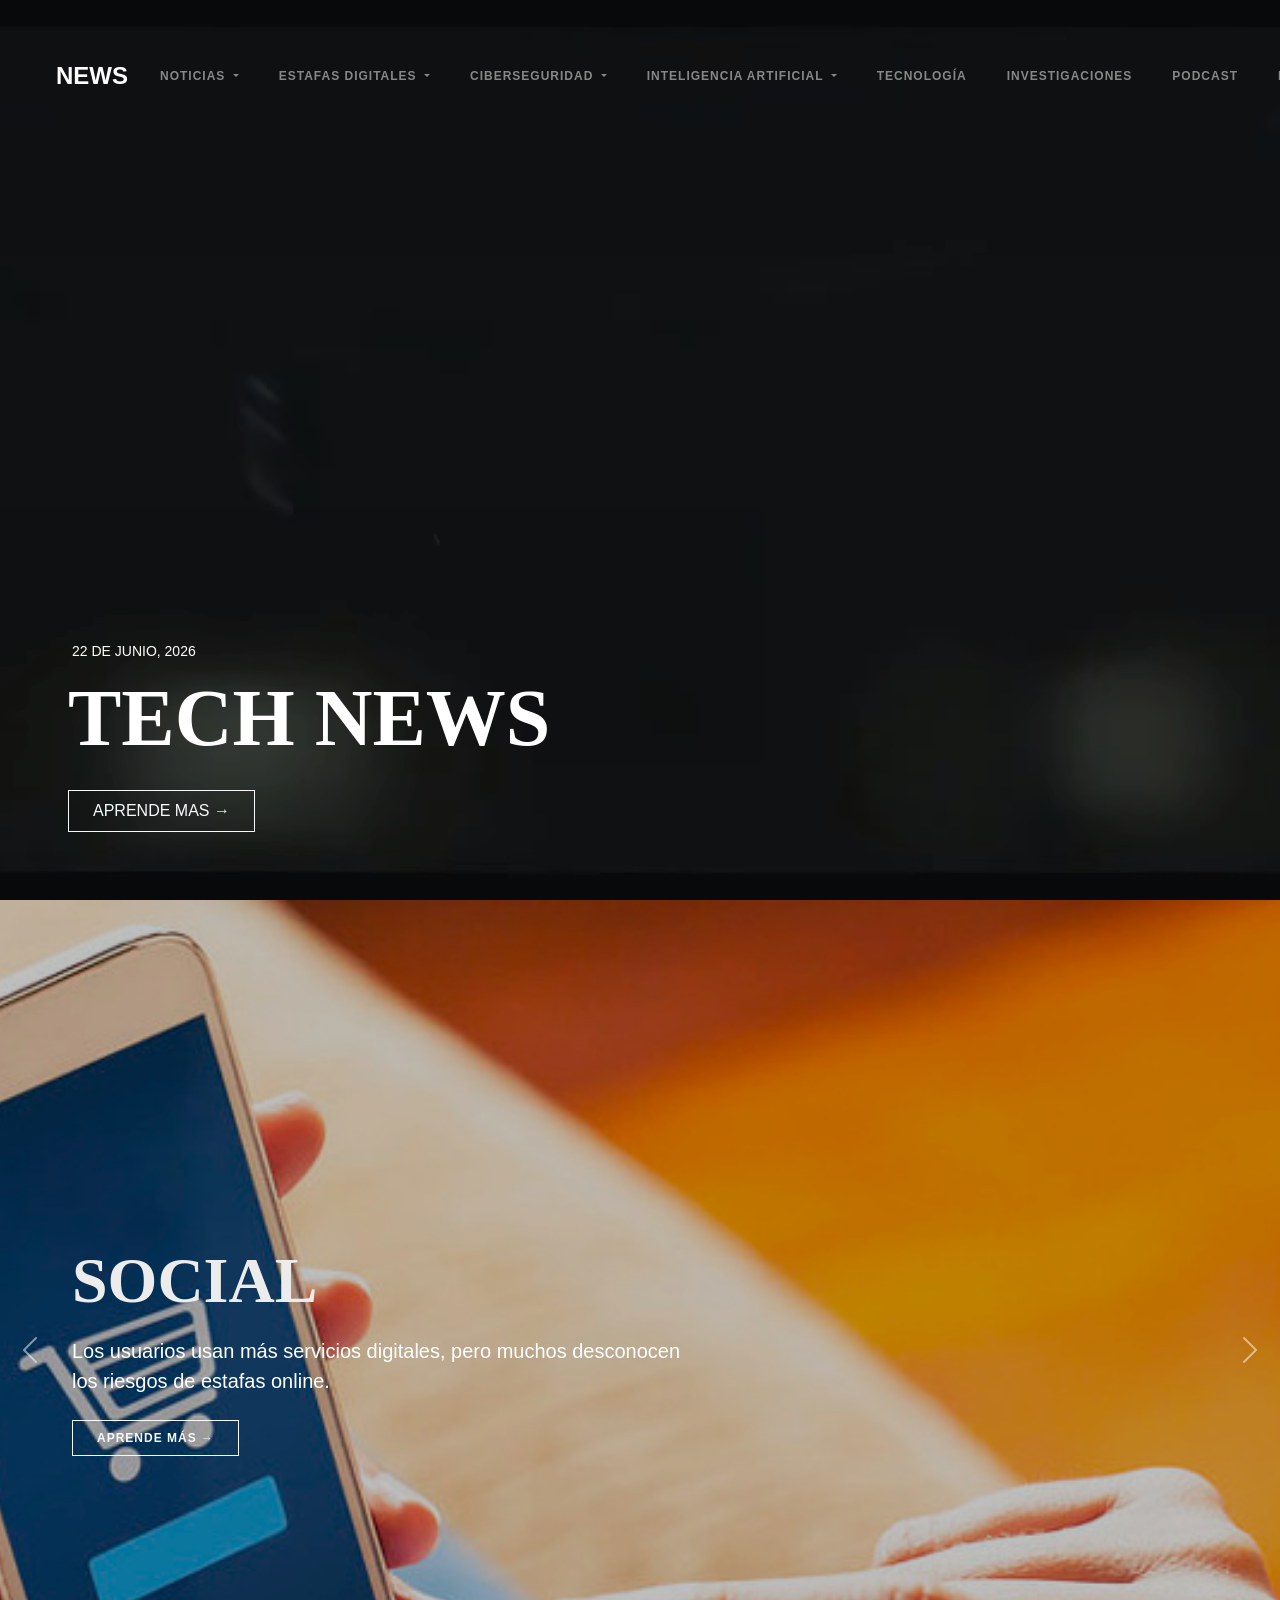
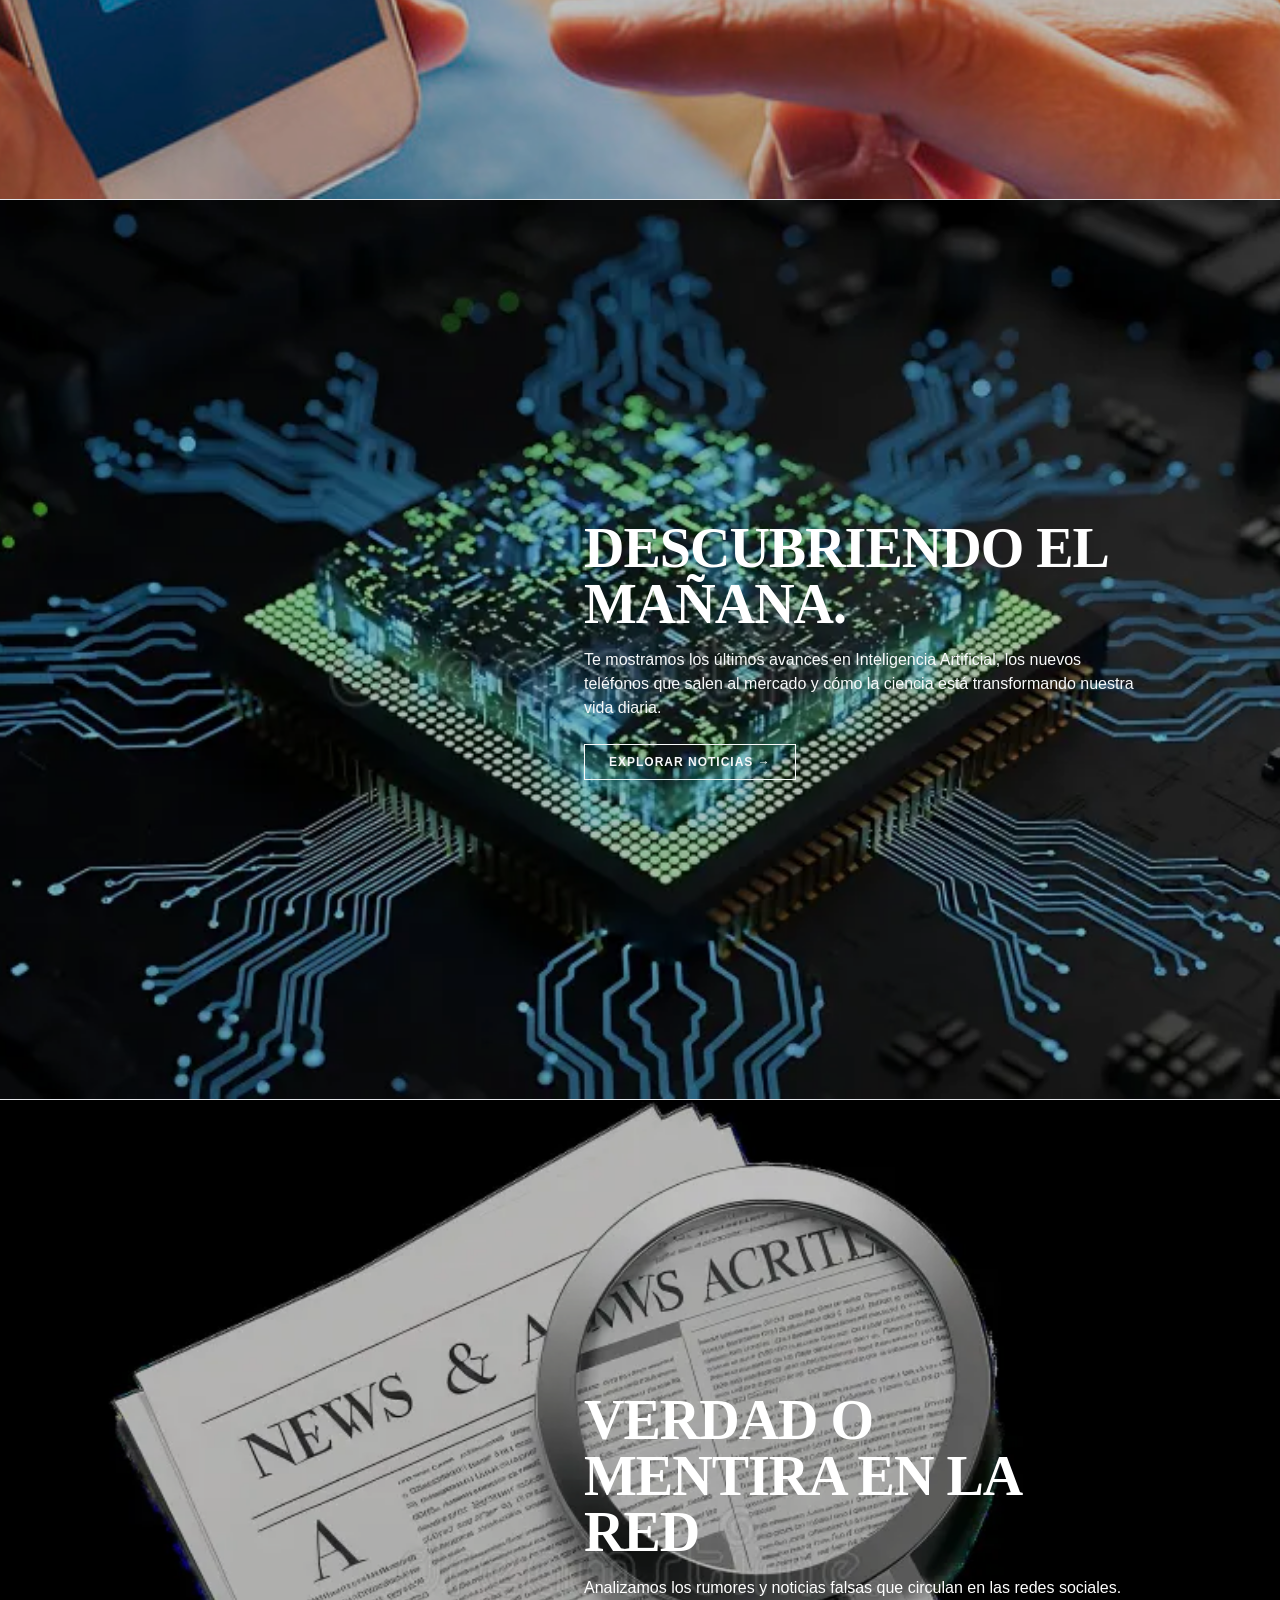
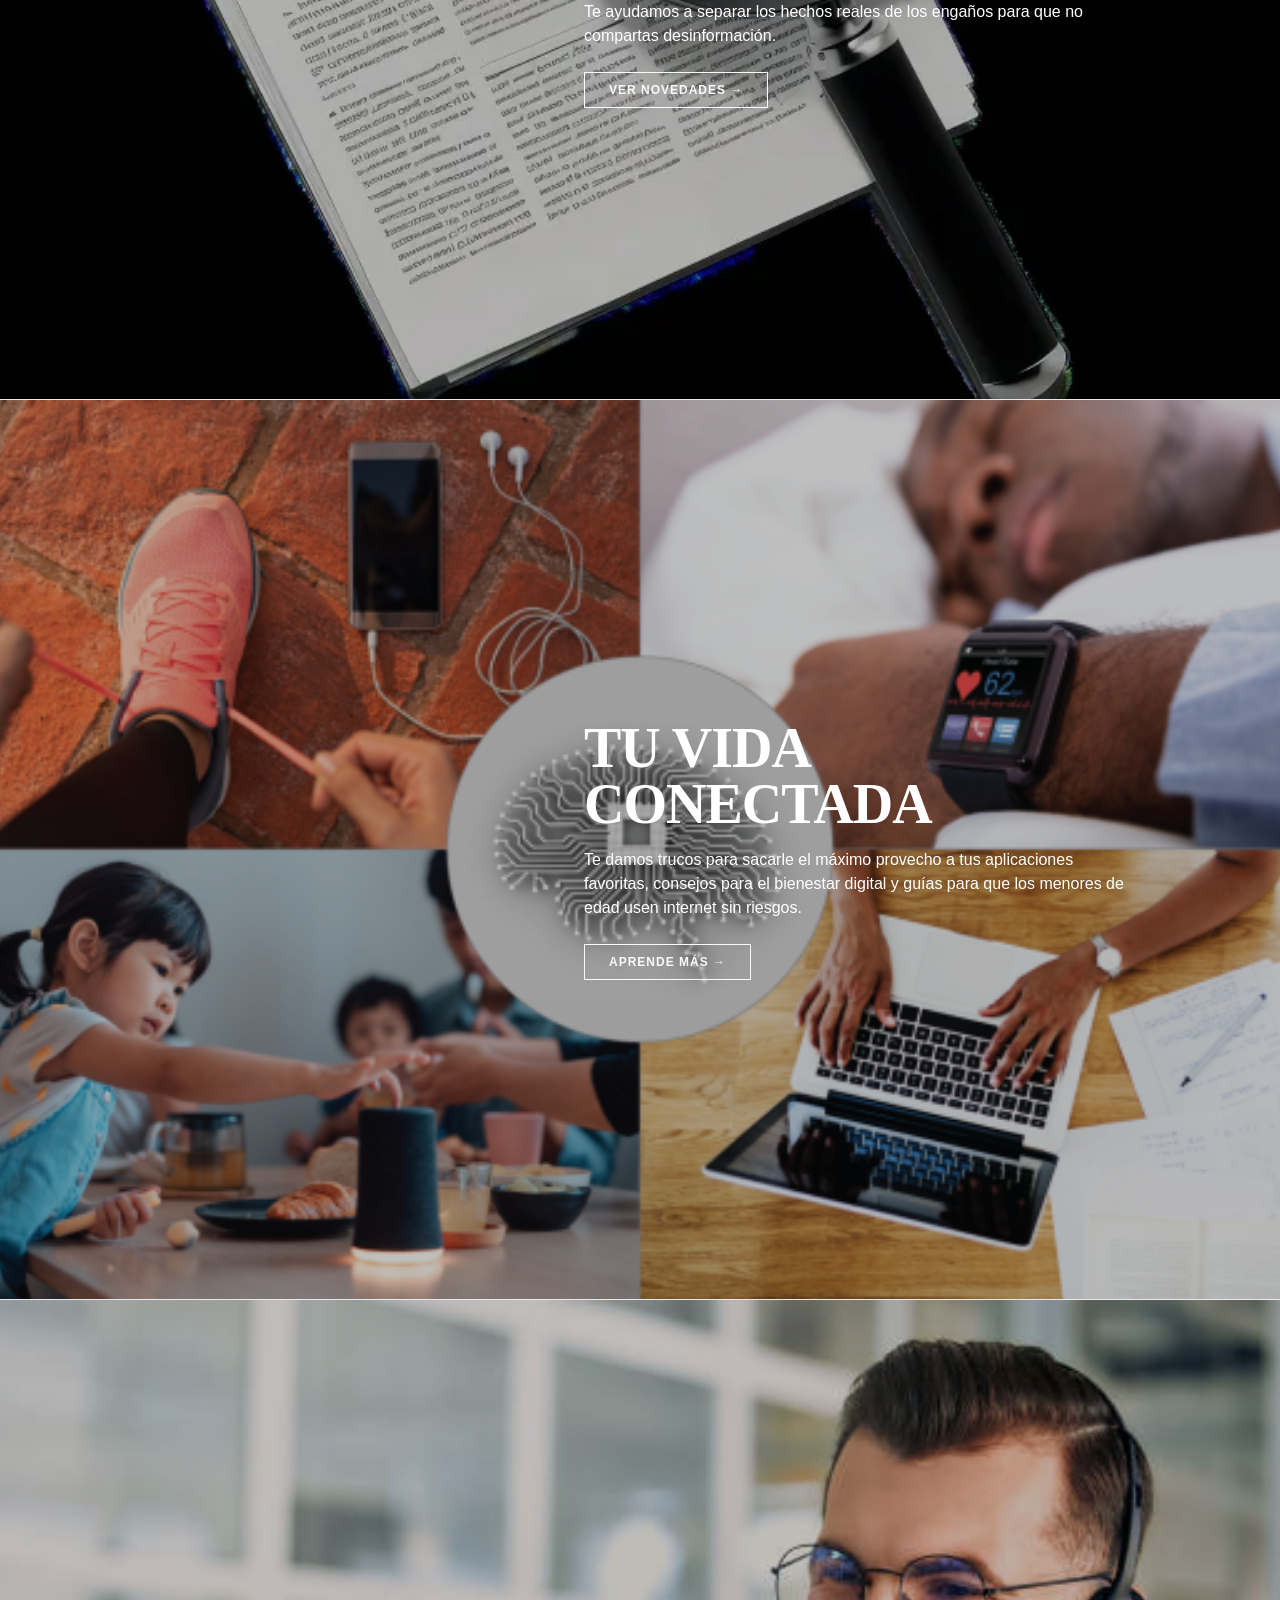
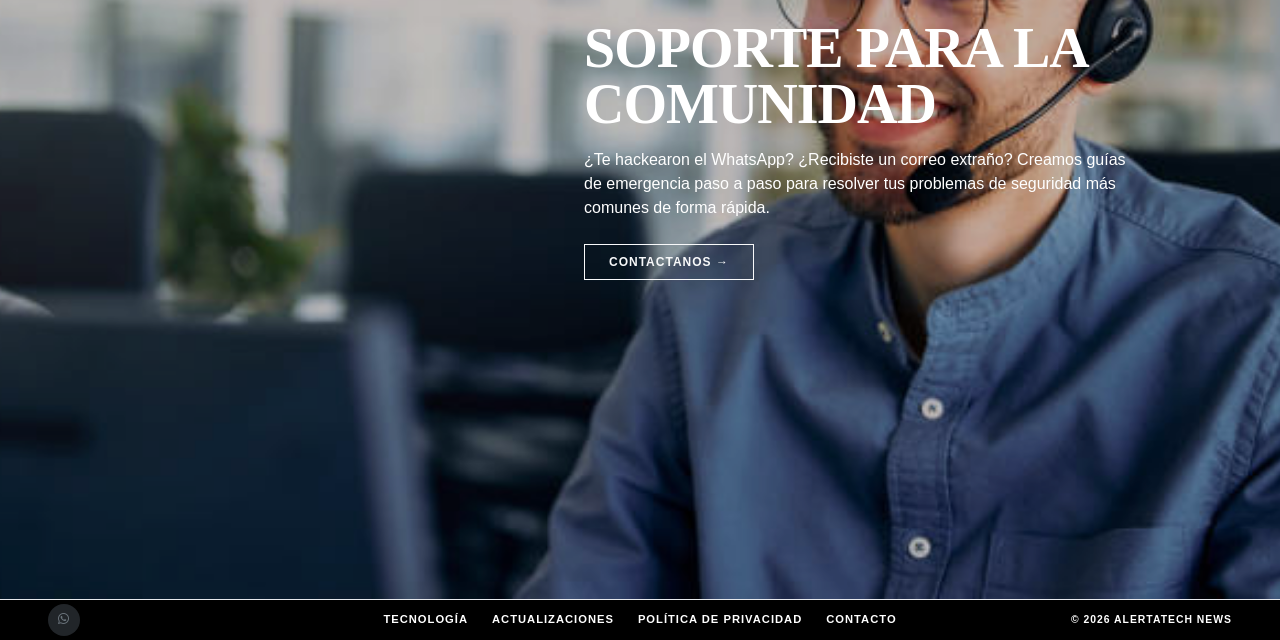
==== index.html @ ae8fe6b8 "detalles pequeños" ====
<!DOCTYPE html>
<html lang="es">
<head>
    <meta charset="UTF-8">
    <meta name="viewport" content="width=device-width, initial-scale=1.0">
    <title>AlertaTech News</title>
    <link href="https://cdn.jsdelivr.net/npm/bootstrap@5.3.3/dist/css/bootstrap.min.css" rel="stylesheet">
    <link rel="stylesheet" href="https://cdn.jsdelivr.net/npm/bootstrap-icons@1.10.5/font/bootstrap-icons.css">
    <link rel="stylesheet" href="css/styles.css">
    <link rel="stylesheet" href="css/components.css">
    <link rel="stylesheet" href="css/responsive.css">
</head>
<body class="m-0 p-0 overflow-x-hidden">
<header class="vh-100 position-relative overflow-hidden">
      <video autoplay muted loop playsinline aria-hidden="true"
                class="position-absolute top-0 start-0 w-100 h-100" 
                style="object-fit: cover;">
            <source src="video/vi.webm" type="video/mp4">
          </video>
          <div
            class="position-absolute top-0 start-0 w-100 h-100 bg-dark bg-opacity-25"
            style="z-index: 1;">
          </div>

  <!-- Barra de navegación fija (siempre visible) -->
<nav class="navbar navbar-expand-lg navbar-dark bg-transparent position-absolute top-0 start-0 w-100" style="z-index: 3;">
  <div class="container-fluid px-4 px-lg-5 py-3">

    <!-- marca original a la izquierda -->
    <a class="navbar-brand fw-bold fs-4 text-uppercase text-white" href="index.html">news</a>

    <!-- Botón de celular responsivo -->
    <button class="navbar-toggler border-0" type="button" data-bs-toggle="collapse" 
            data-bs-target="#menuPrincipal" aria-controls="menuPrincipal" 
            aria-expanded="false" aria-label="Abrir menú">
      <span class="navbar-toggler-icon"></span>
    </button>

    <!-- Contenedor de enlaces:minimalista pero con carpetas -->
    <div class="collapse navbar-collapse" id="menuPrincipal">
      <ul class="navbar-nav ms-auto text-uppercase align-items-lg-center gap-2" style="font-size: 0.75rem; letter-spacing: 1px;">
        
        

        <li class="nav-item dropdown">
                    <a class="nav-link dropdown-toggle fw-semibold px-2 text-white-50" href="#" id="dropEstafas" role="button" data-bs-toggle="dropdown" aria-expanded="false">
                        noticias
                    </a>
                    <ul class="dropdown-menu dropdown-menu-dark rounded-3 shadow border-0 mt-2" aria-labelledby="dropEstafas" style="font-size: 0.85rem;">
            <li><a class="dropdown-item py-2 d-flex align-items-center" href="estafas.html"><i class="bi bi-grid-fill text-muted me-2"></i> Todas</a></li>
            <li><hr class="dropdown-divider border-secondary"></li>
            <li><a class="dropdown-item py-2 d-flex align-items-center" href="noticias.html#malware"><i class="bi bi-envelope-open-fill text-danger me-2"></i> malware</a></li>
            <li><a class="dropdown-item py-2 d-flex align-items-center" href="noticias.html#ransomware"><i class="bi bi-chat-left-text-fill text-info me-2"></i> ransomware</a></li>
            <li><a class="dropdown-item py-2 d-flex align-items-center" href="noticias.html#seguridad-redes"><i class="bi bi-telephone-inbound-fill text-success me-2"></i> seguridad en redes</a></li>
          </ul>
        </li>
        <!-- Dropdown 1: Estafas Digitales con Iconos  -->
        <li class="nav-item dropdown">
          <a class="nav-link dropdown-toggle fw-semibold px-2 text-white-50" href="#" id="dropEstafas" role="button" data-bs-toggle="dropdown" aria-expanded="false">
            Estafas Digitales
          </a>
          <ul class="dropdown-menu dropdown-menu-dark rounded-3 shadow border-0 mt-2" aria-labelledby="dropEstafas" style="font-size: 0.85rem;">
            <li><a class="dropdown-item py-2 d-flex align-items-center" href="estafas.html"><i class="bi bi-grid-fill text-muted me-2"></i> Todas</a></li>
            <li><hr class="dropdown-divider border-secondary"></li>
            <li><a class="dropdown-item py-2 d-flex align-items-center" href="estafas.html#phishing"><i class="bi bi-envelope-open-fill text-danger me-2"></i> Phishing</a></li>
            <li><a class="dropdown-item py-2 d-flex align-items-center" href="estafas.html#smishing"><i class="bi bi-chat-left-text-fill text-info me-2"></i> Smishing</a></li>
            <li><a class="dropdown-item py-2 d-flex align-items-center" href="estafas.html#vishing"><i class="bi bi-telephone-inbound-fill text-success me-2"></i> Vishing</a></li>
            <li><a class="dropdown-item py-2 d-flex align-items-center" href="estafas.html#robo-identidad"><i class="bi bi-person-bounding-box text-warning me-2"></i> Robo de identidad</a></li>
          </ul>
        </li>

        <!-- Dropdown 2: Ciberseguridad con Iconos  -->
        <li class="nav-item dropdown">
          <a class="nav-link dropdown-toggle fw-semibold px-2 text-white-50" href="#" id="dropCiber" role="button" data-bs-toggle="dropdown" aria-expanded="false">
            Ciberseguridad
          </a>
          <ul class="dropdown-menu dropdown-menu-dark rounded-3 shadow border-0 mt-2" aria-labelledby="dropCiber" style="font-size: 0.85rem;">
            <li><a class="dropdown-item py-2 d-flex align-items-center" href="ciberseguridad.html"><i class="bi bi-shield-lock-fill text-muted me-2"></i> Todas</a></li>
            <li><hr class="dropdown-divider border-secondary"></li>
            <li><a class="dropdown-item py-2 d-flex align-items-center" href="ciberseguridad.html#firewalls"><i class="bi bi-shield-shaded text-danger me-2"></i> Firewalls</a></li>
            <li><a class="dropdown-item py-2 d-flex align-items-center" href="ciberseguridad.html#encriptacion"><i class="bi bi-key-fill text-warning me-2"></i> Encriptación</a></li>
          </ul>
        </li>

        <!-- Dropdown 3: Inteligencia Artificial con Iconos -->
        <li class="nav-item dropdown">
          <a class="nav-link dropdown-toggle fw-semibold px-2 text-white-50" href="#" id="dropIA" role="button" data-bs-toggle="dropdown" aria-expanded="false">
            Inteligencia Artificial
          </a>
          <ul class="dropdown-menu dropdown-menu-dark rounded-3 shadow border-0 mt-2" aria-labelledby="dropIA" style="font-size: 0.85rem;">
            <li><a class="dropdown-item py-2 d-flex align-items-center" href="ia.html"><i class="bi bi-cpu-fill text-muted me-2"></i> Todas</a></li>
            <li><hr class="dropdown-divider border-secondary"></li>
            <li><a class="dropdown-item py-2 d-flex align-items-center" href="ia.html#machine-learning"><i class="bi bi-robot text-info me-2"></i> Machine Learning</a></li>
            <li><a class="dropdown-item py-2 d-flex align-items-center" href="ia.html#deepfakes"><i class="bi bi-mic-fill text-danger me-2"></i> Deepfakes</a></li>
          </ul>
        </li>

        <li class="nav-item">
          <a class="nav-link fw-semibold px-2 text-white-50" href="tecnologia.html">Tecnología</a>
        </li>
        <li class="nav-item">
          <a class="nav-link fw-semibold px-2 text-white-50" href="investigaciones.html">Investigaciones</a>
        </li>
        <li class="nav-item">
          <a class="nav-link fw-semibold px-2 text-white-50" href="podcast.html">Podcast</a>
        </li>
        <li class="nav-item">
          <a class="nav-link fw-semibold px-2 text-white-50" href="entrevistas.html">Entrevistas</a>
        </li>
        <li class="nav-item me-lg-3">
          <a class="nav-link fw-semibold px-2 text-white-50" href="contacto.html">Contacto</a>
        </li>
      </ul>

      <!--  Formulario de búsqueda  -->
      <form class="d-flex mt-3 mt-lg-0" role="search">
        <label for="searchInput" class="visually-hidden">Buscar</label>
        <input id="searchInput" class="form-control form-control-sm me-2 bg-transparent text-white border-secondary" type="search" placeholder="Buscar" aria-label="Buscar" style="font-size: 0.75rem;">
        <button class="btn btn-sm btn-outline-light text-uppercase" type="submit" style="font-size: 0.7rem; letter-spacing: 1px;">Buscar</button>
      </form>
    </div>

  </div>
</nav>


    

    <div
      class="position-relative d-flex flex-column justify-content-end align-items-start h-100 text-white px-4 px-lg-5 pb-5"
      style="z-index: 2;"
    >
      <!-- Fecha pequeña en mayúsculas -->
      <p class="text-uppercase small fw-light mb-2 ms-1 letter-spacing">
        22 De Junio, 2026
      </p>

      <!-- Título principal gigante -->
      <h1 class="display-1 fw-bold text-uppercase mb-4">
        TECH NEWS
      </h1>

      <!-- Botón rectangular transparente con borde blanco -->
      <a href="#" class="btn btn-outline-light rounded-0 px-4 py-2 text-uppercase">
        aprende mas &rarr;
      </a>
    </div>
</header>

<!-- CONTENIDO PRINCIPAL -->
    <main class="w-100 m-0 p-0 text-white">
      <!-- SECCIÓN DEL CARRUSEL DE DIAGNÓSTICO -->
<section class="container-fluid w-100 vw-100 m-0 p-0 position-relative" style="height: 100vh;">

  <!-- CARRUSEL DE IMÁGENES DE FONDO (Cambia automáticamente) -->
  <div id="carruselEntorno" class="carousel slide carousel-fade position-absolute top-0 start-0 w-100 h-100" data-bs-ride="carousel" style="z-index: 0;">
    <div class="carousel-inner h-100">
      
      <!-- Diapositiva 1: SOCIAL (Activa por defecto) -->
      <div class="carousel-item active h-100">
        <img src="img/social.jpg" class="d-block w-100 h-100" alt="Entorno Social" style="object-fit: cover;">
        
        <!-- Capa oscura transparente para leer bien el texto -->
        <div class="position-absolute top-0 start-0 w-100 h-100 bg-black opacity-25"></div>
        
        <!-- Texto flotante de SOCIAL -->
        <div class="position-absolute top-0 start-0 w-100 h-100 d-flex flex-column justify-content-center align-items-start p-5 pb-5">
          <div class="ps-4" style="max-width: 650px;">
            <h2 class="fw-bold text-uppercase display-3 mb-3 " style="color: #ececec;">Social</h2>
            <p class="fs-5 fw-light lh-base mb-4 text-white">
              Los usuarios usan más servicios digitales, pero muchos desconocen los riesgos de estafas online.
            </p>
            <a href="estafas.html" class="btn btn-outline-light text-uppercase fw-semibold rounded-0 px-4 py-2" style="font-size: 0.75rem; letter-spacing: 1px;">
              Aprende más →
            </a>
          </div>
        </div>
      </div>
      
      <!-- Diapositiva 2: POLÍTICO -->
      <div class="carousel-item h-100">
        <img src="img/politico.webp" class="d-block w-100 h-100" alt="Entorno Político" style="object-fit: cover;">
        <div class="position-absolute top-0 start-0 w-100 h-100 bg-black opacity-25"></div>
        
        <div class="position-absolute top-0 start-0 w-100 h-100 d-flex flex-column justify-content-center align-items-start p-5 pb-5">
          <div class="ps-4" style="max-width: 650px;">
            <h2 class="fw-bold text-uppercase display-3 mb-3 " style="color: #C2410C;">Político</h2>
            <p class="fs-5 fw-light lh-base mb-4 text-white">
              La transformación digital requiere normas, campañas y medidas contra delitos informáticos.
            </p>
            <a href="geopolitica.html" class="btn btn-outline-light text-uppercase fw-semibold rounded-0 px-4 py-2" style="font-size: 0.75rem; letter-spacing: 1px;">
              Aprende más →
            </a>
          </div>
        </div>
      </div>
      
      <!-- Diapositiva 3: ECONÓMICO -->
      <div class="carousel-item h-100">
        <img src="img/economico.jpg" class="d-block w-100 h-100" alt="Entorno Económico" style="object-fit: cover;">
        <div class="position-absolute top-0 start-0 w-100 h-100 bg-black opacity-25"></div>
        
        <div class="position-absolute top-0 start-0 w-100 h-100 d-flex flex-column justify-content-center align-items-start p-5 pb-5">
          <div class="ps-4" style="max-width: 650px;">
            <h2 class="fw-bold text-uppercase display-3 mb-3" style="color: #064bec;">Económico</h2>
            <p class="fs-5 fw-light lh-base mb-4">
              Las estafas digitales generan pérdidas económicas en personas, empresas y entidades financieras.
            </p>
            <a href="investigaciones.html" class="btn btn-outline-light text-uppercase fw-semibold rounded-0 px-4 py-2" style="font-size: 0.75rem; letter-spacing: 1px;">
              Aprende más →
            </a>
          </div>
        </div>
      </div>

      <!-- Diapositiva 4: TECNOLÓGICO -->
      <div class="carousel-item h-100">
        <img src="img/tecnologico.jpg" class="d-block w-100 h-100" alt="Entorno Tecnológico" style="object-fit: cover;">
        <div class="position-absolute top-0 start-0 w-100 h-100 bg-black opacity-25"></div>
        
        <div class="position-absolute top-0 start-0 w-100 h-100 d-flex flex-column justify-content-center align-items-start p-5 pb-5">
          <div class="ps-4" style="max-width: 650px;">
            <h2 class="fw-bold text-uppercase display-3 mb-3" style="color: crimson;">Tecnológico</h2>
            <p class="fs-5 fw-light lh-base mb-4">
              La IA, automatización y nuevas plataformas generan oportunidades, pero también nuevas amenazas.
            </p>
            <a href="tecnologia.html" class="btn btn-outline-light text-uppercase fw-semibold rounded-0 px-4 py-2" style="font-size: 0.75rem; letter-spacing: 1px;">
              Aprende más →
            </a>
          </div>
        </div>
      </div>

    </div>

    <!-- BOTONES DE CONTROL (Flechas izquierda y derecha para cambiar manualmente) -->
    <button class="carousel-control-prev" type="button" data-bs-target="#carruselEntorno" data-bs-slide="prev" 
            style="z-index: 3; height: 60px; top: 50%; transform: translateY(-50%); width: 60px;">
      <span class="carousel-control-prev-icon" aria-hidden="true"></span>
      <span class="visually-hidden">Anterior</span>
    </button>

    <!-- BOTÓN SIGUIENTE (DERECHA) - Reducido en el centro -->
    <button class="carousel-control-next" type="button" data-bs-target="#carruselEntorno" data-bs-slide="next" 
            style="z-index: 3; height: 60px; top: 50%; transform: translateY(-50%); width: 60px;">
      <span class="carousel-control-next-icon" aria-hidden="true"></span>
      <span class="visually-hidden">Siguiente</span>
    </button>
  </div>

</section>

<!-- Agregamos vw-100 (Viewport Width 100) para forzar el ancho total del monitor -->
<section class="position-relative vh-100 vw-100 overflow-hidden w-100 m-0 p-0 text-white">


  <!-- 1. IMAGEN DE FONDO DE ALTA CALIDAD -->
  <!-- imagen -->
  <img src="img/mañana.webp" alt="Lanzamiento Tecnológico" 
       class="position-absolute top-0 start-0 w-100 h-100" style="object-fit: cover; z-index: 0;">
  
  <!-- Capa oscura  -->
  <div class="position-absolute top-0 start-0 w-100 h-100 bg-black opacity-25" style="z-index: 1;"></div>

  <!-- 2. TEXTOS ALINEADOS A LA DERECHA (justify-content-center y align-items-end) -->
  <div class="position-relative w-100 h-100 d-flex flex-column justify-content-center align-items-end p-5 pe-lg-5" style="z-index: 2;">
    <div class="pe-md-5 me-md-5 text-start" style="max-width: 600px;">
      
      <!-- Título de la noticia en mayúsculas sostenidas -->
      <h2 class="fw-bold text-white text-uppercase display-4 mb-3 lh-1" style="letter-spacing: -1px;">
        Descubriendo el mañana.
      </h2>
      
      <!-- Párrafo descriptivo en color blanco suave -->
      <p class="fs-6 fw-light lh-base mb-4 text-light">
       Te mostramos los últimos avances en Inteligencia Artificial, los nuevos teléfonos que salen al mercado y cómo la ciencia está transformando nuestra vida diaria.
      </p>

      <!-- Botón rectangular transparente con borde blanco -->
      <a href="tecnologia.html" class="btn btn-outline-light text-uppercase fw-semibold rounded-0 px-4 py-2" style="font-size: 0.75rem; letter-spacing: 1px;">
        EXPLORAR NOTICIAS →
      </a>
      
    </div>
  </div>

</section>
<section class="position-relative vh-100 vw-100 overflow-hidden w-100 m-0 p-0 text-white">

  <!-- 1. IMAGEN DE FONDO DE ALTA CALIDAD -->
  <img src="img/lupa.webp" alt="Lanzamiento Tecnológico" 
       class="position-absolute top-0 start-0 w-100 h-100" style="object-fit: cover; z-index: 0;">
  
  <div class="position-absolute top-0 start-0 w-100 h-100 bg-black opacity-25" style="z-index: 1;"></div>

  <!-- 2. TEXTOS ALINEADOS A LA DERECHA (justify-content-center y align-items-end) -->
  <div class="position-relative w-100 h-100 d-flex flex-column justify-content-center align-items-end p-5 pe-lg-5" style="z-index: 2;">
    <div class="pe-md-5 me-md-5 text-start" style="max-width: 600px;">
      
      <!-- Título de la noticia en mayúsculas sostenidas -->
      <h2 class="fw-bold text-uppercase text-white display-4 mb-3 lh-1" style="letter-spacing: -1px;">
         Verdad o mentira en la red
      </h2>
      
      <!-- Párrafo descriptivo en color blanco suave -->
      <p class="fs-6 fw-light lh-base mb-4 text-white">
         Analizamos los rumores y noticias falsas que circulan en las redes sociales. Te ayudamos a separar los hechos reales de los engaños para que no compartas desinformación.
      </p>

      <!-- Botón rectangular transparente con borde blanco -->
      <a href="tecnologia.html" class="btn btn-outline-light text-uppercase fw-semibold rounded-0 px-4 py-2" style="font-size: 0.75rem; letter-spacing: 1px;">
        VER NOVEDADES →
      </a>
      
    </div>
  </div>

</section>
<section class="position-relative vh-100 vw-100 overflow-hidden w-100 m-0 p-0 text-white">

  <!-- 1. IMAGEN DE FONDO DE ALTA CALIDAD -->
  <img src="img/cotidiana.webp" alt="Lanzamiento Tecnológico" 
       class="position-absolute top-0 start-0 w-100 h-100" style="object-fit: cover; z-index: 0;">
  
  <!-- Capa oscura sutil para proteger el texto -->
  <div class="position-absolute top-0 start-0 w-100 h-100 bg-black opacity-25" style="z-index: 1;"></div>

  <!-- 2. TEXTOS ALINEADOS A LA DERECHA (justify-content-center y align-items-end) -->
  <div class="position-relative w-100 h-100 d-flex flex-column justify-content-center align-items-end p-5 pe-lg-5" style="z-index: 2;">
    <div class="pe-md-5 me-md-5 text-start" style="max-width: 600px;">
      
      <!-- Título de la noticia en mayúsculas sostenidas -->
      <h2 class="fw-bold text-uppercase text-white display-4 mb-3 lh-1" style="letter-spacing: -1px;">
        Tu vida conectada
      </h2>
      
      <!-- Párrafo descriptivo en color blanco suave -->
      <p class="fs-6 fw-light lh-base mb-4 text-white">
         Te damos trucos para sacarle el máximo provecho a tus aplicaciones favoritas, consejos para el bienestar digital y guías para que los menores de edad usen internet sin riesgos.
      </p>

      <!-- Botón rectangular transparente con borde blanco -->
      <a href="tecnologia.html" class="btn btn-outline-light text-uppercase fw-semibold rounded-0 px-4 py-2" style="font-size: 0.75rem; letter-spacing: 1px;">
        Aprende más →
      </a>
      
    </div>
  </div>

</section>
<section class="position-relative vh-100 vw-100 overflow-hidden w-100 m-0 p-0 text-white">

  <!-- 1. IMAGEN DE FONDO DE ALTA CALIDAD -->
  <img src="img/soporte.jpg" alt="Lanzamiento Tecnológico" 
       class="position-absolute top-0 start-0 w-100 h-100" style="object-fit: cover; z-index: 0;">
  
  <!-- Capa oscura sutil para proteger el texto -->
  <div class="position-absolute top-0 start-0 w-100 h-100 bg-black opacity-25" style="z-index: 1;"></div>

  <!-- 2. TEXTOS ALINEADOS A LA DERECHA (justify-content-center y align-items-end) -->
  <div class="position-relative w-100 h-100 d-flex flex-column justify-content-center align-items-end p-5 pe-lg-5" style="z-index: 2;">
    <div class="pe-md-5 me-md-5 text-start" style="max-width: 600px;">
      
      <!-- Título de la noticia en mayúsculas sostenidas -->
      <h2 class="fw-bold text-uppercase text-white display-4 mb-3 lh-1" style="letter-spacing: -1px;">
        Soporte para la comunidad
      </h2>
      
      <!-- Párrafo descriptivo en color blanco suave -->
      <p class="fs-6 fw-light lh-base mb-4 text-white">
         ¿Te hackearon el WhatsApp? ¿Recibiste un correo extraño? Creamos guías de emergencia paso a paso para resolver tus problemas de seguridad más comunes de forma rápida.
      </p>

      <!-- Botón rectangular transparente con borde blanco -->
      <a href="tecnologia.html" class="btn btn-outline-light text-uppercase fw-semibold rounded-0 px-4 py-2" style="font-size: 0.75rem; letter-spacing: 1px;">
        contactanos →
      </a>
      
    </div>
  </div>

</section>



</main>

<!-- FOOTER -->
<footer class="text-white py-1 m-0 p-0" style="background-color: #000000; font-size: 0.7rem; letter-spacing: 1px;">
    <div class="container-fluid px-5">
        <div class="row align-items-center gy-3">
            
            <!-- 1. ICONO IZQUIERDA -->
            <div class="col-12 col-md-3 text-center text-md-start">
                <a href="#" class="text-secondary text-decoration-none bg-dark rounded-circle d-inline-flex align-items-center justify-content-center" style="width: 32px; height: 32px;">
                    <i class="bi bi-whatsapp"></i>
                </a>
            </div>

            <!-- 2. ENLACES CENTRALES -->
            <div class="col-12 col-md-6 d-flex justify-content-center flex-wrap gap-4 text-uppercase fw-semibold">
                <a href="tecnologia.html" class="text-white text-decoration-none text-hover-white">Tecnología</a>
                <a href="noticias.html" class="text-white text-decoration-none text-hover-white">Actualizaciones</a>
                <a href="#" class="text-white text-decoration-none text-hover-white">Política de Privacidad</a>
                <a href="contacto.html" class="text-white text-decoration-none text-hover-white">Contacto</a>
            </div>

            <!-- 3. COPYRIGHT DERECHA -->
            <div class="col-12 col-md-3 text-center text-md-end text-uppercase fw-semibold text-white" style="font-size: 0.65rem;">
              © 2026 AlertaTech News
            </div>

        </div>
    </div>
</footer>

<script src="https://cdn.jsdelivr.net/npm/bootstrap@5.3.3/dist/js/bootstrap.bundle.min.js"></script>
</body>
</html>
---- css/styles.css ----
* {
    margin: 0;
    padding: 0;
    box-sizing: border-box;
}

body {
    font-family: -apple-system, 'Segoe UI', Roboto, sans-serif;
    background: #f4f7fb;
    color: #222;
    line-height: 1.6;
}

header {
    background: #0f172a;
    color: white;
    padding: 20px 20px;
    text-align: left;
    position: sticky;
    top: 0;
    left: 0;
    width: 100%;
    z-index: 1000;
}

header h1 {
    margin-bottom: 10px;
    font-size: 2.6rem;
    font-weight: 700;
    font-family: Georgia, 'Times New Roman', serif;
}

nav {
    margin-top: 20px;
}

nav a {
    color: white;
    text-decoration: none;
    margin: 8px;
    font-weight: bold;
    display: inline-block;
    align-self: center;
}

nav a:hover {
    color: #38bdf8;
}

main {
    max-width: 1100px;
    margin: auto;
    padding: 30px 20px;
}

section {
    margin-bottom: 35px;
}

section h2 {
    margin-bottom: 20px;
    color: #0f172a;
    font-family: Georgia, 'Times New Roman', serif;
    font-size: 1.6rem;
    font-weight: 600;
}

/* Editorial h3 style for headings and card titles */
h3,
.card h3 {
    font-family: Georgia, 'Times New Roman', serif;
    font-weight: 600;
}

/* Subtle section divider to create an editorial feed */
section {
    margin-bottom: 28px;
    padding-bottom: 28px;
    border-bottom: 1px solid #e5e7eb;
}

footer {
    background: #0f172a;
    color: white;
    text-align: center;
    padding: 20px;
    margin-top: 30px;
}

/* Badge accent: less clickbaity red */
.badge.bg-danger {
    background-color: #9d2235 !important;
    color: #fff !important;
}

/* DROPDOWNS DEL MENÚ: fondo oscuro consistente y tipografía sans-serif para items */
.dropdown-menu {
    background-color: #0f172a !important;
    border: 1px solid rgba(255,255,255,0.04);
    border-radius: 10px;
    min-width: 220px;
}
.dropdown-item {
    color: #cbd5e1 !important; /* gris claro legible */
    font-family: -apple-system, 'Segoe UI', Roboto, sans-serif !important;
    font-size: 0.96rem;
}
.dropdown-item:hover,
.dropdown-item:focus {
    color: #38bdf8 !important; /* coincide con hover del nav */
    background-color: rgba(56,189,248,0.06) !important;
}

/* BOTONES: estilos de marca editorial */ 
.btn-primary {
    background-color: #0f172a !important;
    border-color: #0f172a !important;
    color: #ffffff !important;
    border-radius: 14px !important;
    box-shadow: none !important;
}
.btn-primary:hover,
.btn-primary:focus {
    background-color: #1e293b !important;
    border-color: #1e293b !important;
    color: #fff !important;
}
.btn-outline-primary {
    color: #0f172a !important;
    border-color: #0f172a !important;
    border-radius: 14px !important;
}
.btn-outline-primary:hover,
.btn-outline-primary:focus {
    background-color: #0f172a !important;
    color: #ffffff !important;
    border-color: #0f172a !important;
}

/* BOTÓN DE BÚSQUEDA: btn-outline-success con paleta de marca */
.btn-outline-success {
    color: #0f172a !important;
    border-color: #0f172a !important;
    border-radius: 14px !important;
}
.btn-outline-success:hover,
.btn-outline-success:focus {
    background-color: #0f172a !important;
    color: #ffffff !important;
    border-color: #0f172a !important;
}

/* Focus visible coherente para elementos interactivos */
:where(.btn, .nav-link, .dropdown-item):focus-visible {
    outline: none;
    box-shadow: 0 0 0 0.2rem rgba(15,23,42,0.15);
    border-radius: 14px;
}

/* ENLACES EN TEXTO (dentro de contenido, no nav ni botones) */
main a:not(.btn),
article a:not(.btn),
section a:not(.btn) {
    color: #9d2235;
    text-decoration: underline;
    text-decoration-color: rgba(157,34,53,0.12);
    text-underline-offset: 3px;
    transition: color .15s ease, text-decoration-color .15s ease;
}
main a:not(.btn):hover,
article a:not(.btn):hover,
section a:not(.btn):hover {
    color: #0f172a;
    text-decoration-color: rgba(15,23,42,0.12);
}

/* FOOTER: mejorar contraste y hover de links */ 
footer,
footer small,
footer a,
footer p {
    color: #b3b3b3 !important;
}
footer a:hover,
footer a:focus {
    color: #38bdf8 !important;
    text-decoration: none;
}
body.modo-oscuro {
    background-color: #121212 !important;
    color: #ffffff !important;
}

/* 2. Obliga a TODOS los textos a volverse blancos */
body.modo-oscuro h1,
body.modo-oscuro h2,
body.modo-oscuro h3,
body.modo-oscuro h4,
body.modo-oscuro h5,
body.modo-oscuro h6,
body.modo-oscuro p,
body.modo-oscuro span,
body.modo-oscuro li,
body.modo-oscuro a:not(.btn) { 
    color: #ffffff !important;
}
/* 3. Cambia el contenedor blanco grande (donde está el video) */
body.modo-oscuro .bg-light,
body.modo-oscuro .shadow,
body.modo-oscuro main,
body.modo-oscuro .container,
body.modo-oscuro [class*="card"] { 
    background-color: #1e1e1e !important;
}

/* 4. Arregla textos secundarios grisáceos */
body.modo-oscuro .text-muted,
body.modo-oscuro .text-secondary {
    color: #b3b3b3 !important; 
}
.hero {
    padding-top: 140px !important;
    margin-top: 40px !important;
}
/* --- BUSCADOR EXPANDIBLE MODERNO --- */
.buscador-contenedor {
    display: inline-flex;
    align-items: center;
    background-color: transparent;
    border: 1px solid transparent;
    border-radius: 20px;
    padding: 2px 8px;
    height: 34px;
    transition: background-color 0.3s, border-color 0.3s;
}
/* El botón de la lupa siempre visible */
.buscador-btn {
    background: solid !important;
    border: none !important;
    color: rgb(48, 107, 235) !important;
    cursor: pointer;
    font-size: 1rem;
    padding: 0 5px;
    display: flex;
    align-items: center;
}

/* La caja de texto empieza oculta sí o sí */
.buscador-input {
    background: transparent !important;
    border: none !important;
    color: rgb(255, 255, 255) !important;
    outline: none;
    font-size: 0.85rem;
    padding: 0 !important;
    width: 0px !important; /* Añadimos !important para ganarle a Bootstrap */
    transition: width 0.3s ease, padding 0.3s ease;
}

.buscador-input::placeholder {
    color: rgba(255, 255, 255, 0.7) !important;
}

/* --- CUANDO PASAS EL MOUSE O HACES CLIC SE ABRE --- */
.buscador-contenedor:hover .buscador-input,
.buscador-input:focus {
    width: 120px !important; /* Añadimos !important aquí también */
    padding: 0 5px !important;
}
/* Esto hace que aparezca la manito (puntero) en todo el menú */
.nav-link, .dropdown-item {
    cursor: pointer !important;
}
.hero-space {
    min-height: 180vh; /* Hace que la sección del video ocupe el 80% de la altura de la pantalla */
    background-size: cover;
    background-position: center;
}
---- css/components.css ----
.hero {
    background: white;
    padding: 35px;
    border-radius: 16px;
    margin-bottom: 30px;
    box-shadow: 0 1px 3px rgba(0,0,0,0.06);
}

.cards {
    display: grid;
    grid-template-columns: repeat(auto-fit, minmax(220px, 1fr));
    gap: 18px;
}

.card {
    background: white;
    padding: 22px;
    border-radius: 14px;
    box-shadow: 0 1px 3px rgba(0,0,0,0.06);
}

.card h3 {
    margin-bottom: 10px;
    color: #0369a1;
    font-family: Georgia, 'Times New Roman', serif;
}
---- css/responsive.css ----
@media (max-width: 600px) {
    nav a {
        display: block;
        margin: 10px 0;
    }

    header {
        text-align: center;
    }

    header h1 {
        font-size: 1.8rem;
    }

    main {
        padding: 20px 15px;
    }

    .hero {
        padding: 25px;
    }
}
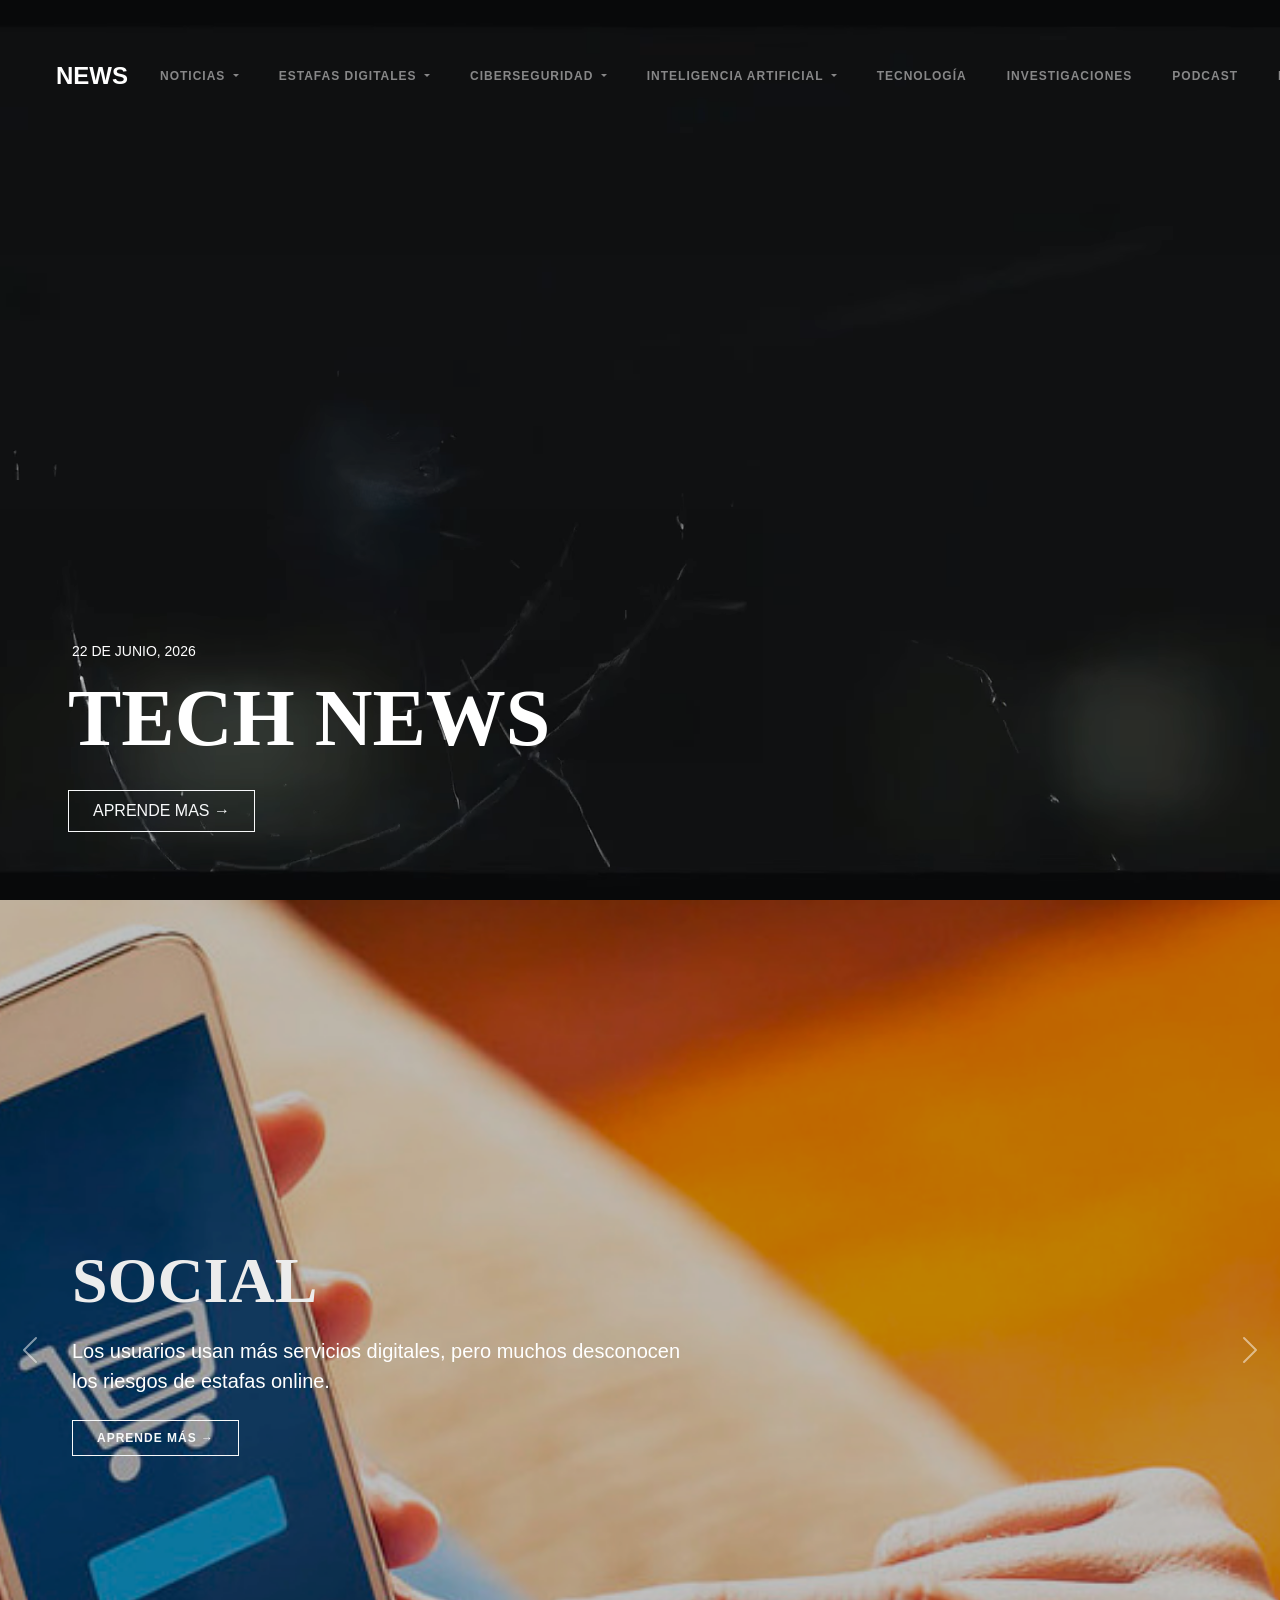
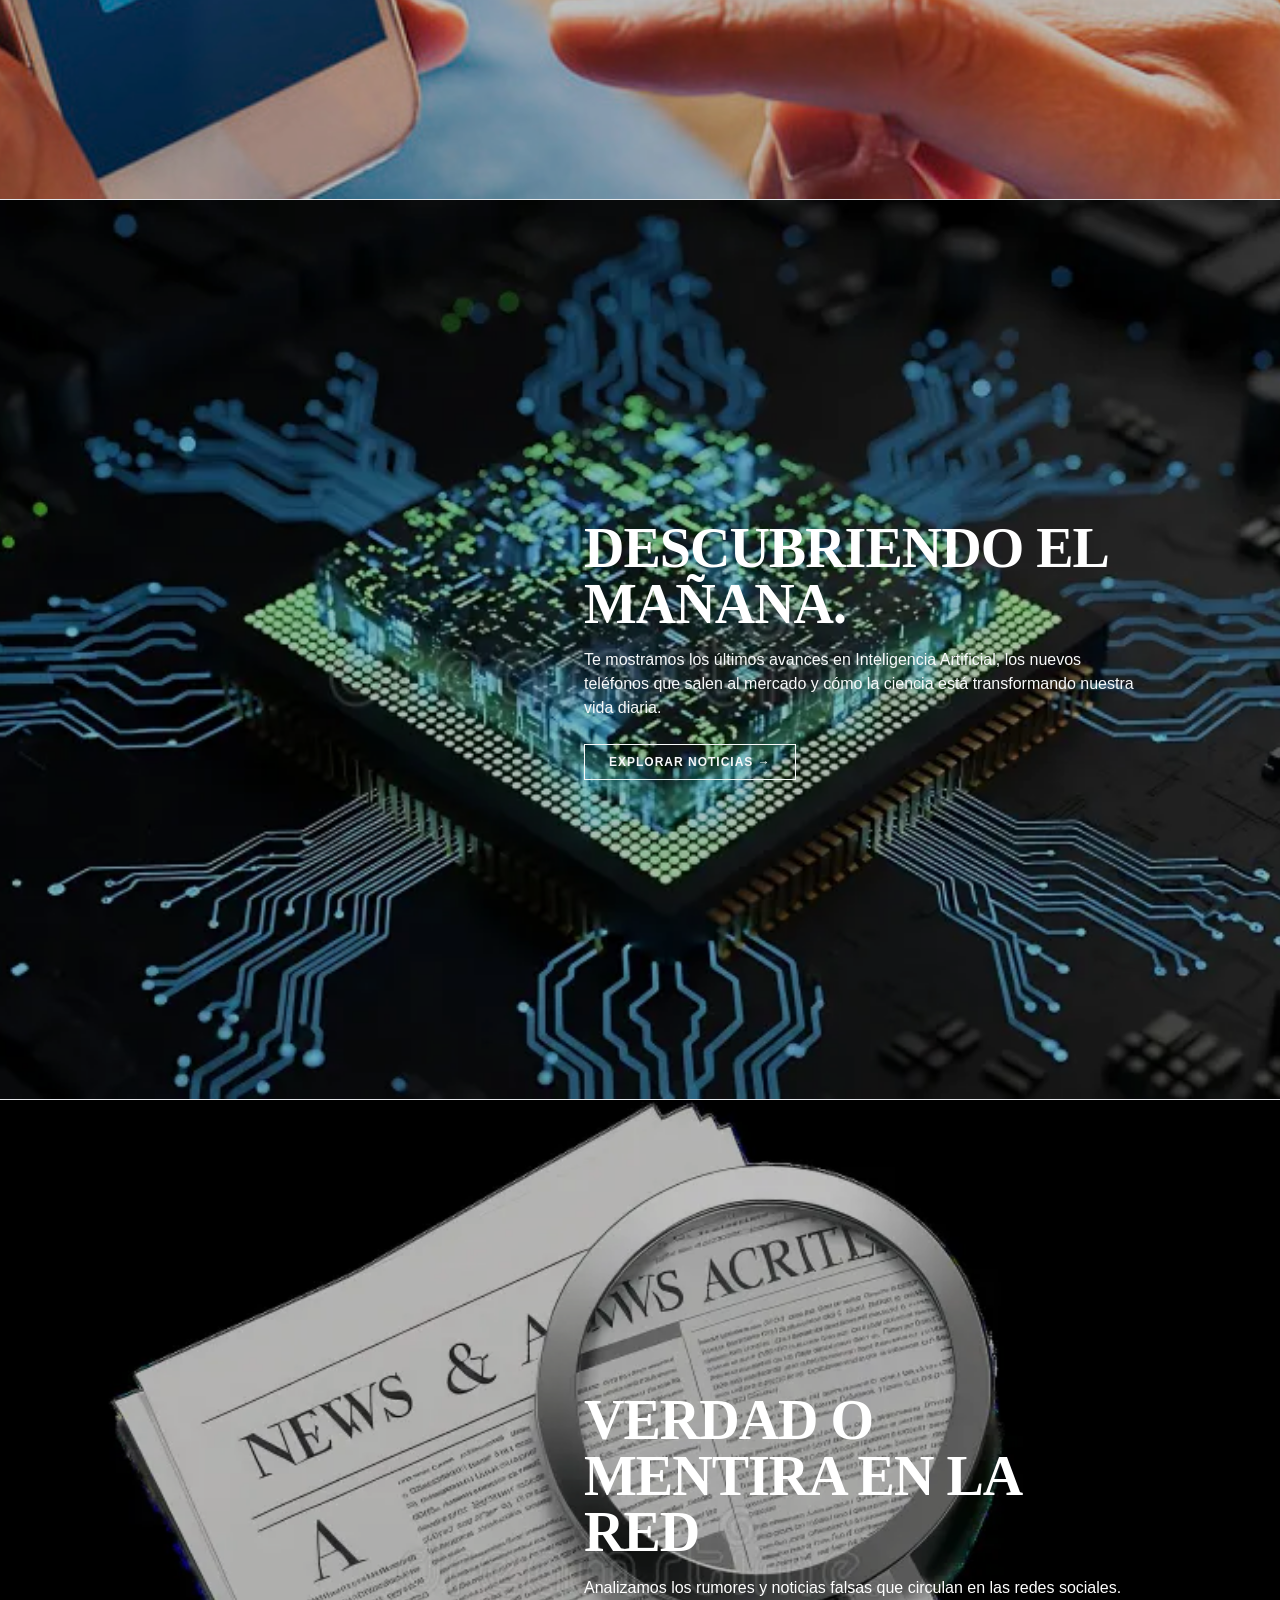
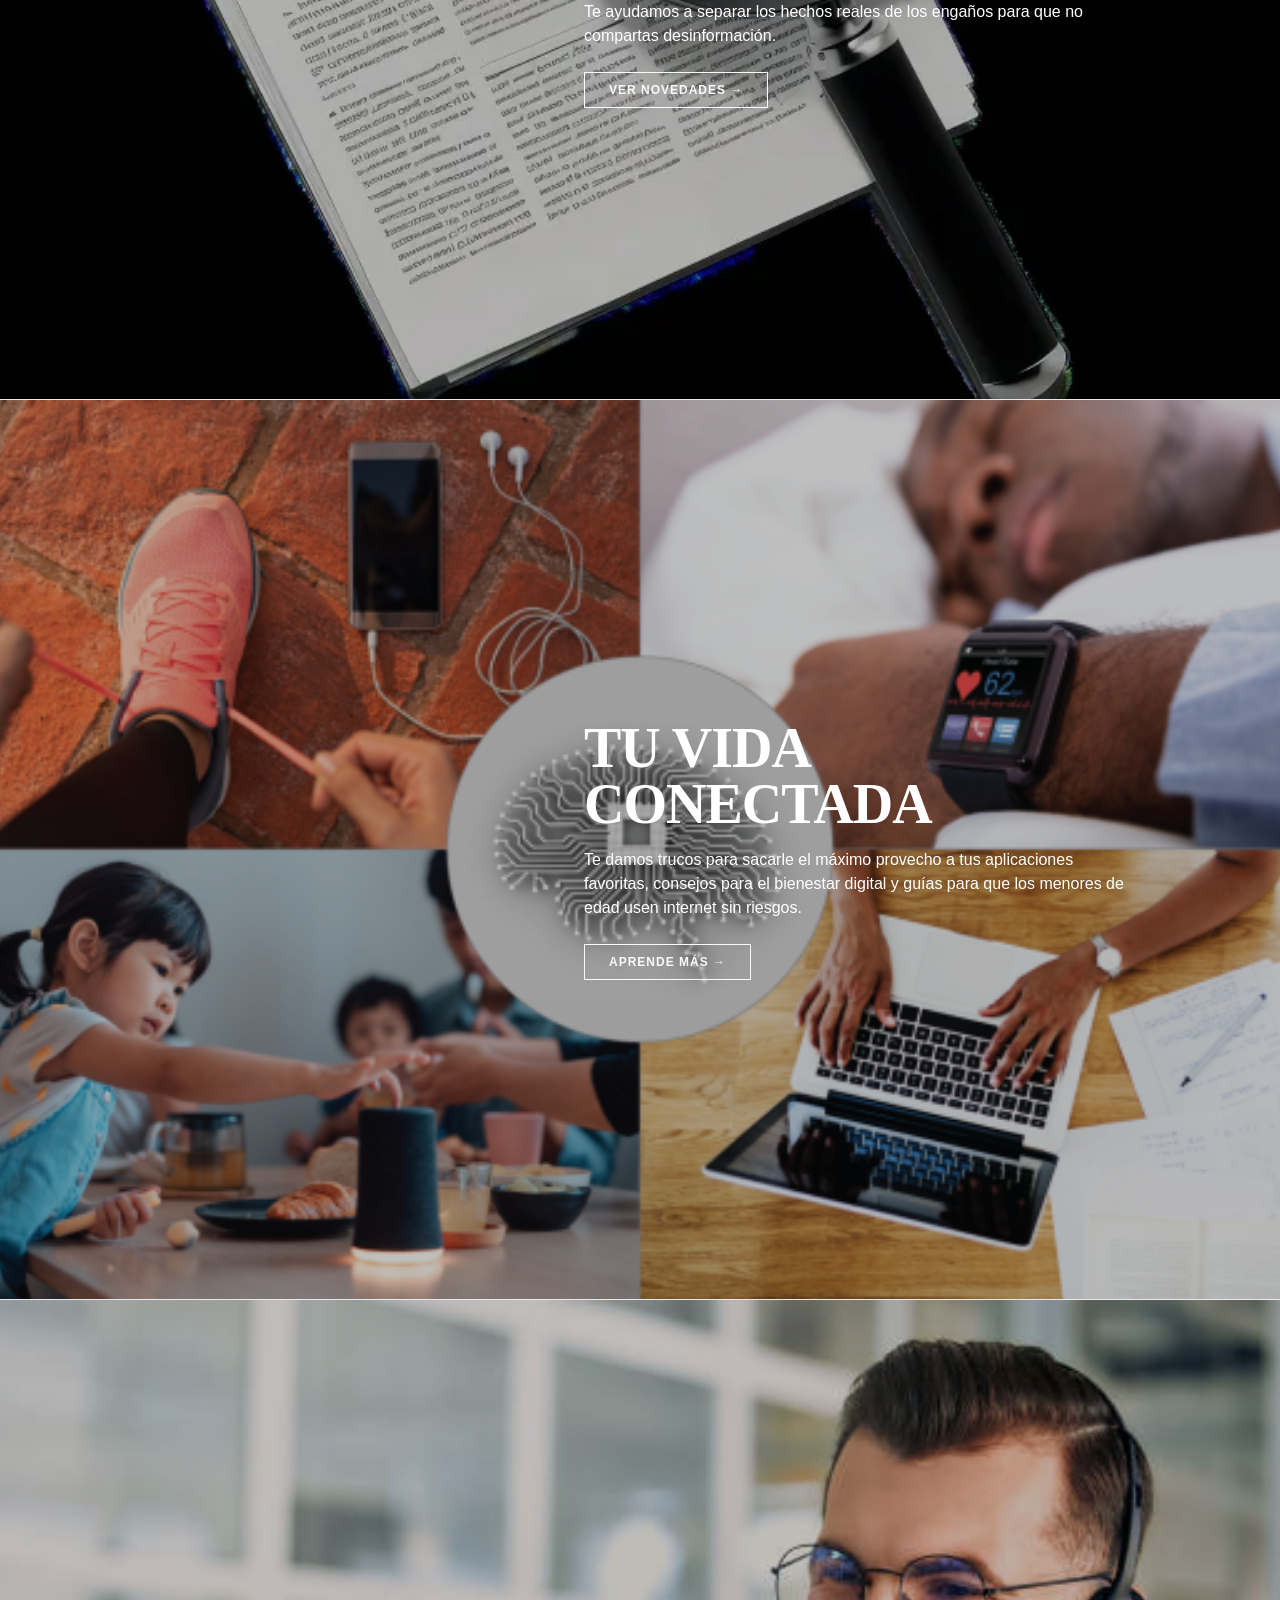
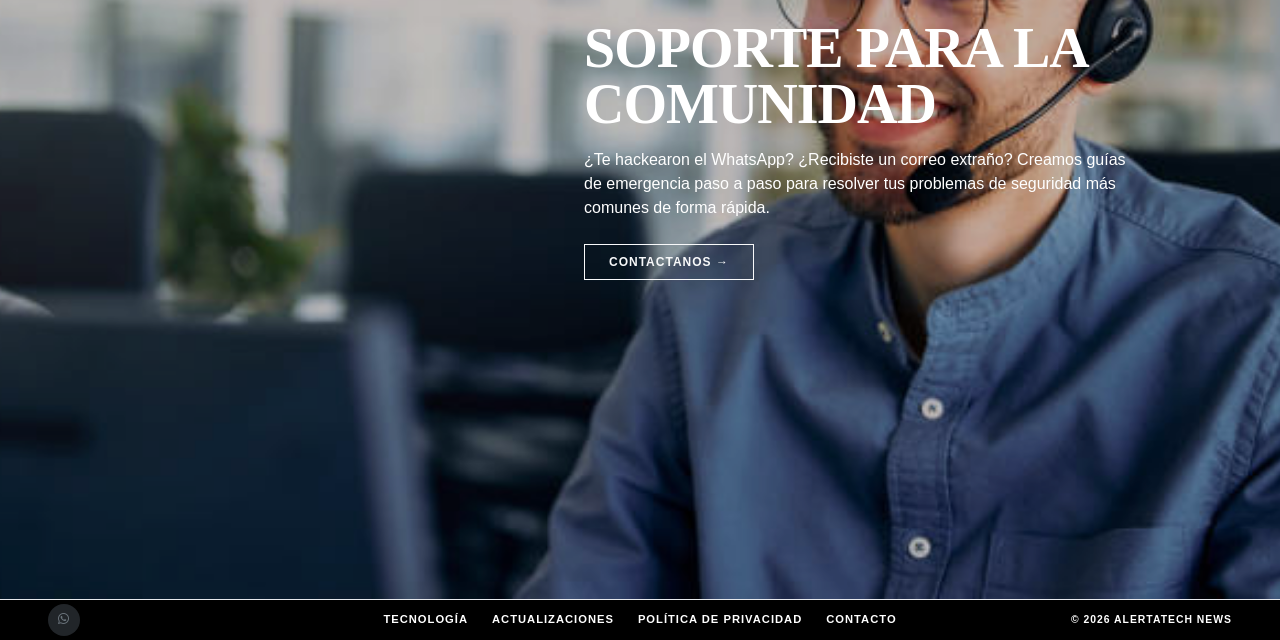
==== commit b0d98ab9: "página principal responsive" ====
--- a/index.html
+++ b/index.html
@@ -3,6 +3,7 @@
 <head>
     <meta charset="UTF-8">
     <meta name="viewport" content="width=device-width, initial-scale=1.0">
+    <meta name="description" content="AlertaTech News: Noticias verificadas sobre tecnología, ciberseguridad, estafas digitales e inteligencia artificial.">
     <title>AlertaTech News</title>
     <link href="https://cdn.jsdelivr.net/npm/bootstrap@5.3.3/dist/css/bootstrap.min.css" rel="stylesheet">
     <link rel="stylesheet" href="https://cdn.jsdelivr.net/npm/bootstrap-icons@1.10.5/font/bootstrap-icons.css">
@@ -43,15 +44,15 @@
         
 
         <li class="nav-item dropdown">
-                    <a class="nav-link dropdown-toggle fw-semibold px-2 text-white-50" href="#" id="dropEstafas" role="button" data-bs-toggle="dropdown" aria-expanded="false">
+                    <a class="nav-link dropdown-toggle fw-semibold px-2 text-white-50" href="#" id="dropNoticias" role="button" data-bs-toggle="dropdown" aria-expanded="false">
                         noticias
                     </a>
-                    <ul class="dropdown-menu dropdown-menu-dark rounded-3 shadow border-0 mt-2" aria-labelledby="dropEstafas" style="font-size: 0.85rem;">
-            <li><a class="dropdown-item py-2 d-flex align-items-center" href="estafas.html"><i class="bi bi-grid-fill text-muted me-2"></i> Todas</a></li>
+                    <ul class="dropdown-menu dropdown-menu-dark rounded-3 shadow border-0 mt-2" aria-labelledby="dropNoticias" style="font-size: 0.85rem;">
+            <li><a class="dropdown-item py-2 d-flex align-items-center" href="noticias.html"><i class="bi bi-grid-fill text-muted me-2"></i> Todas</a></li>
             <li><hr class="dropdown-divider border-secondary"></li>
-            <li><a class="dropdown-item py-2 d-flex align-items-center" href="noticias.html#malware"><i class="bi bi-envelope-open-fill text-danger me-2"></i> malware</a></li>
-            <li><a class="dropdown-item py-2 d-flex align-items-center" href="noticias.html#ransomware"><i class="bi bi-chat-left-text-fill text-info me-2"></i> ransomware</a></li>
-            <li><a class="dropdown-item py-2 d-flex align-items-center" href="noticias.html#seguridad-redes"><i class="bi bi-telephone-inbound-fill text-success me-2"></i> seguridad en redes</a></li>
+            <li><a class="dropdown-item py-2 d-flex align-items-center" href="noticias.html#malware"><i class="bi bi-bug-fill text-danger me-2"></i> malware</a></li>
+            <li><a class="dropdown-item py-2 d-flex align-items-center" href="noticias.html#ransomware"><i class="bi bi-lock-fill text-info me-2"></i> ransomware</a></li>
+            <li><a class="dropdown-item py-2 d-flex align-items-center" href="noticias.html#seguridad-redes"><i class="bi bi-wifi text-success me-2"></i> seguridad en redes</a></li>
           </ul>
         </li>
         <!-- Dropdown 1: Estafas Digitales con Iconos  -->
@@ -113,7 +114,7 @@
       </ul>
 
       <!--  Formulario de búsqueda  -->
-      <form class="d-flex mt-3 mt-lg-0" role="search">
+      <form class="d-flex mt-3 mt-lg-0" role="search" action="index.html" method="get">
         <label for="searchInput" class="visually-hidden">Buscar</label>
         <input id="searchInput" class="form-control form-control-sm me-2 bg-transparent text-white border-secondary" type="search" placeholder="Buscar" aria-label="Buscar" style="font-size: 0.75rem;">
         <button class="btn btn-sm btn-outline-light text-uppercase" type="submit" style="font-size: 0.7rem; letter-spacing: 1px;">Buscar</button>
@@ -122,9 +123,6 @@
 
   </div>
 </nav>
-
-
-    
 
     <div
       class="position-relative d-flex flex-column justify-content-end align-items-start h-100 text-white px-4 px-lg-5 pb-5"
@@ -132,7 +130,7 @@
     >
       <!-- Fecha pequeña en mayúsculas -->
       <p class="text-uppercase small fw-light mb-2 ms-1 letter-spacing">
-        22 De Junio, 2026
+        <time datetime="2026-06-22">22 de junio, 2026</time>
       </p>
 
       <!-- Título principal gigante -->
@@ -141,7 +139,7 @@
       </h1>
 
       <!-- Botón rectangular transparente con borde blanco -->
-      <a href="#" class="btn btn-outline-light rounded-0 px-4 py-2 text-uppercase">
+      <a href="noticias.html" class="btn btn-outline-light rounded-0 px-4 py-2 text-uppercase">
         aprende mas &rarr;
       </a>
     </div>
@@ -158,7 +156,7 @@
       
       <!-- Diapositiva 1: SOCIAL (Activa por defecto) -->
       <div class="carousel-item active h-100">
-        <img src="img/social.jpg" class="d-block w-100 h-100" alt="Entorno Social" style="object-fit: cover;">
+        <img src="img/social.jpg" class="d-block w-100 h-100" alt="Una persona sosteniendo un teléfono celular que muestra un icono de carrito de compras en la pantalla" style="object-fit: cover;">
         
         <!-- Capa oscura transparente para leer bien el texto -->
         <div class="position-absolute top-0 start-0 w-100 h-100 bg-black opacity-25"></div>
@@ -170,7 +168,7 @@
             <p class="fs-5 fw-light lh-base mb-4 text-white">
               Los usuarios usan más servicios digitales, pero muchos desconocen los riesgos de estafas online.
             </p>
-            <a href="estafas.html" class="btn btn-outline-light text-uppercase fw-semibold rounded-0 px-4 py-2" style="font-size: 0.75rem; letter-spacing: 1px;">
+            <a href="estafas.html" class="btn btn-outline-light text-uppercase fw-semibold rounded-0 px-4 py-2 btn-sm-letter">
               Aprende más →
             </a>
           </div>
@@ -179,7 +177,7 @@
       
       <!-- Diapositiva 2: POLÍTICO -->
       <div class="carousel-item h-100">
-        <img src="img/politico.webp" class="d-block w-100 h-100" alt="Entorno Político" style="object-fit: cover;">
+        <img src="img/politico.webp" class="d-block w-100 h-100" alt="Un mazo de juez de madera colocado encima del teclado gris de una computadora" style="object-fit: cover;">
         <div class="position-absolute top-0 start-0 w-100 h-100 bg-black opacity-25"></div>
         
         <div class="position-absolute top-0 start-0 w-100 h-100 d-flex flex-column justify-content-center align-items-start p-5 pb-5">
@@ -188,7 +186,7 @@
             <p class="fs-5 fw-light lh-base mb-4 text-white">
               La transformación digital requiere normas, campañas y medidas contra delitos informáticos.
             </p>
-            <a href="geopolitica.html" class="btn btn-outline-light text-uppercase fw-semibold rounded-0 px-4 py-2" style="font-size: 0.75rem; letter-spacing: 1px;">
+            <a href="geopolitica.html" class="btn btn-outline-light text-uppercase fw-semibold rounded-0 px-4 py-2 btn-sm-letter">
               Aprende más →
             </a>
           </div>
@@ -197,7 +195,7 @@
       
       <!-- Diapositiva 3: ECONÓMICO -->
       <div class="carousel-item h-100">
-        <img src="img/economico.jpg" class="d-block w-100 h-100" alt="Entorno Económico" style="object-fit: cover;">
+        <img src="img/economico.jpg" class="d-block w-100 h-100" alt="Una tarjeta bancaria negra enganchada por un anzuelo de pesca sobre el teclado de una computadora" style="object-fit: cover;">
         <div class="position-absolute top-0 start-0 w-100 h-100 bg-black opacity-25"></div>
         
         <div class="position-absolute top-0 start-0 w-100 h-100 d-flex flex-column justify-content-center align-items-start p-5 pb-5">
@@ -206,7 +204,7 @@
             <p class="fs-5 fw-light lh-base mb-4">
               Las estafas digitales generan pérdidas económicas en personas, empresas y entidades financieras.
             </p>
-            <a href="investigaciones.html" class="btn btn-outline-light text-uppercase fw-semibold rounded-0 px-4 py-2" style="font-size: 0.75rem; letter-spacing: 1px;">
+            <a href="investigaciones.html" class="btn btn-outline-light text-uppercase fw-semibold rounded-0 px-4 py-2 btn-sm-letter">
               Aprende más →
             </a>
           </div>
@@ -215,7 +213,7 @@
 
       <!-- Diapositiva 4: TECNOLÓGICO -->
       <div class="carousel-item h-100">
-        <img src="img/tecnologico.jpg" class="d-block w-100 h-100" alt="Entorno Tecnológico" style="object-fit: cover;">
+        <img src="img/tecnologico.jpg" class="d-block w-100 h-100" alt="Encuentro de un dedo humano y un dedo de robot con conexiones digitales, circuitos y luces azules de fondo" style="object-fit: cover;">
         <div class="position-absolute top-0 start-0 w-100 h-100 bg-black opacity-25"></div>
         
         <div class="position-absolute top-0 start-0 w-100 h-100 d-flex flex-column justify-content-center align-items-start p-5 pb-5">
@@ -224,7 +222,7 @@
             <p class="fs-5 fw-light lh-base mb-4">
               La IA, automatización y nuevas plataformas generan oportunidades, pero también nuevas amenazas.
             </p>
-            <a href="tecnologia.html" class="btn btn-outline-light text-uppercase fw-semibold rounded-0 px-4 py-2" style="font-size: 0.75rem; letter-spacing: 1px;">
+            <a href="tecnologia.html" class="btn btn-outline-light text-uppercase fw-semibold rounded-0 px-4 py-2 btn-sm-letter">
               Aprende más →
             </a>
           </div>
@@ -250,20 +248,16 @@
 
 </section>
 
-<!-- Agregamos vw-100 (Viewport Width 100) para forzar el ancho total del monitor -->
 <section class="position-relative vh-100 vw-100 overflow-hidden w-100 m-0 p-0 text-white">
-
-
-  <!-- 1. IMAGEN DE FONDO DE ALTA CALIDAD -->
   <!-- imagen -->
-  <img src="img/mañana.webp" alt="Lanzamiento Tecnológico" 
-       class="position-absolute top-0 start-0 w-100 h-100" style="object-fit: cover; z-index: 0;">
+  <img src="img/mañana.webp" alt="Chip de computadora futurista brillante sobre una placa" 
+       class="position-absolute top-0 start-0 w-100 h-100 section-img">
   
   <!-- Capa oscura  -->
-  <div class="position-absolute top-0 start-0 w-100 h-100 bg-black opacity-25" style="z-index: 1;"></div>
+  <div class="position-absolute top-0 start-0 w-100 h-100 bg-black opacity-25 section-overlay"></div>
 
   <!-- 2. TEXTOS ALINEADOS A LA DERECHA (justify-content-center y align-items-end) -->
-  <div class="position-relative w-100 h-100 d-flex flex-column justify-content-center align-items-end p-5 pe-lg-5" style="z-index: 2;">
+  <div class="position-relative w-100 h-100 d-flex flex-column justify-content-center align-items-end p-5 pe-lg-5 section-text">
     <div class="pe-md-5 me-md-5 text-start" style="max-width: 600px;">
       
       <!-- Título de la noticia en mayúsculas sostenidas -->
@@ -277,7 +271,7 @@
       </p>
 
       <!-- Botón rectangular transparente con borde blanco -->
-      <a href="tecnologia.html" class="btn btn-outline-light text-uppercase fw-semibold rounded-0 px-4 py-2" style="font-size: 0.75rem; letter-spacing: 1px;">
+      <a href="tecnologia.html" class="btn btn-outline-light text-uppercase fw-semibold rounded-0 px-4 py-2 btn-sm-letter">
         EXPLORAR NOTICIAS →
       </a>
       
@@ -288,13 +282,13 @@
 <section class="position-relative vh-100 vw-100 overflow-hidden w-100 m-0 p-0 text-white">
 
   <!-- 1. IMAGEN DE FONDO DE ALTA CALIDAD -->
-  <img src="img/lupa.webp" alt="Lanzamiento Tecnológico" 
-       class="position-absolute top-0 start-0 w-100 h-100" style="object-fit: cover; z-index: 0;">
+  <img src="img/lupa.webp" alt="Lupa colocada sobre las páginas de un periódico abierto con fondo oscuro" 
+       class="position-absolute top-0 start-0 w-100 h-100 section-img">
   
-  <div class="position-absolute top-0 start-0 w-100 h-100 bg-black opacity-25" style="z-index: 1;"></div>
+  <div class="position-absolute top-0 start-0 w-100 h-100 bg-black opacity-25 section-overlay"></div>
 
   <!-- 2. TEXTOS ALINEADOS A LA DERECHA (justify-content-center y align-items-end) -->
-  <div class="position-relative w-100 h-100 d-flex flex-column justify-content-center align-items-end p-5 pe-lg-5" style="z-index: 2;">
+  <div class="position-relative w-100 h-100 d-flex flex-column justify-content-center align-items-end p-5 pe-lg-5 section-text">
     <div class="pe-md-5 me-md-5 text-start" style="max-width: 600px;">
       
       <!-- Título de la noticia en mayúsculas sostenidas -->
@@ -308,7 +302,7 @@
       </p>
 
       <!-- Botón rectangular transparente con borde blanco -->
-      <a href="tecnologia.html" class="btn btn-outline-light text-uppercase fw-semibold rounded-0 px-4 py-2" style="font-size: 0.75rem; letter-spacing: 1px;">
+      <a href="tecnologia.html" class="btn btn-outline-light text-uppercase fw-semibold rounded-0 px-4 py-2 btn-sm-letter">
         VER NOVEDADES →
       </a>
       
@@ -319,14 +313,14 @@
 <section class="position-relative vh-100 vw-100 overflow-hidden w-100 m-0 p-0 text-white">
 
   <!-- 1. IMAGEN DE FONDO DE ALTA CALIDAD -->
-  <img src="img/cotidiana.webp" alt="Lanzamiento Tecnológico" 
-       class="position-absolute top-0 start-0 w-100 h-100" style="object-fit: cover; z-index: 0;">
+  <img src="img/cotidiana.webp" alt="Collage que muestra a una persona atándose las zapatillas, un reloj inteligente midiendo el pulso, una niña usando un altavoz inteligente y un hombre trabajando en su laptop, con un cerebro digital en el centro" 
+       class="position-absolute top-0 start-0 w-100 h-100 section-img">
   
   <!-- Capa oscura sutil para proteger el texto -->
-  <div class="position-absolute top-0 start-0 w-100 h-100 bg-black opacity-25" style="z-index: 1;"></div>
+  <div class="position-absolute top-0 start-0 w-100 h-100 bg-black opacity-25 section-overlay"></div>
 
   <!-- 2. TEXTOS ALINEADOS A LA DERECHA (justify-content-center y align-items-end) -->
-  <div class="position-relative w-100 h-100 d-flex flex-column justify-content-center align-items-end p-5 pe-lg-5" style="z-index: 2;">
+  <div class="position-relative w-100 h-100 d-flex flex-column justify-content-center align-items-end p-5 pe-lg-5 section-text">
     <div class="pe-md-5 me-md-5 text-start" style="max-width: 600px;">
       
       <!-- Título de la noticia en mayúsculas sostenidas -->
@@ -340,7 +334,7 @@
       </p>
 
       <!-- Botón rectangular transparente con borde blanco -->
-      <a href="tecnologia.html" class="btn btn-outline-light text-uppercase fw-semibold rounded-0 px-4 py-2" style="font-size: 0.75rem; letter-spacing: 1px;">
+      <a href="tecnologia.html" class="btn btn-outline-light text-uppercase fw-semibold rounded-0 px-4 py-2 btn-sm-letter">
         Aprende más →
       </a>
       
@@ -351,14 +345,14 @@
 <section class="position-relative vh-100 vw-100 overflow-hidden w-100 m-0 p-0 text-white">
 
   <!-- 1. IMAGEN DE FONDO DE ALTA CALIDAD -->
-  <img src="img/soporte.jpg" alt="Lanzamiento Tecnológico" 
-       class="position-absolute top-0 start-0 w-100 h-100" style="object-fit: cover; z-index: 0;">
+  <img src="img/soporte.jpg" alt="Asesor de servicio al cliente con auriculares de diadema y micrófono atendiendo en una oficina" 
+       class="position-absolute top-0 start-0 w-100 h-100 section-img">
   
   <!-- Capa oscura sutil para proteger el texto -->
-  <div class="position-absolute top-0 start-0 w-100 h-100 bg-black opacity-25" style="z-index: 1;"></div>
+  <div class="position-absolute top-0 start-0 w-100 h-100 bg-black opacity-25 section-overlay"></div>
 
   <!-- 2. TEXTOS ALINEADOS A LA DERECHA (justify-content-center y align-items-end) -->
-  <div class="position-relative w-100 h-100 d-flex flex-column justify-content-center align-items-end p-5 pe-lg-5" style="z-index: 2;">
+  <div class="position-relative w-100 h-100 d-flex flex-column justify-content-center align-items-end p-5 pe-lg-5 section-text">
     <div class="pe-md-5 me-md-5 text-start" style="max-width: 600px;">
       
       <!-- Título de la noticia en mayúsculas sostenidas -->
@@ -372,7 +366,7 @@
       </p>
 
       <!-- Botón rectangular transparente con borde blanco -->
-      <a href="tecnologia.html" class="btn btn-outline-light text-uppercase fw-semibold rounded-0 px-4 py-2" style="font-size: 0.75rem; letter-spacing: 1px;">
+      <a href="contacto.html" class="btn btn-outline-light text-uppercase fw-semibold rounded-0 px-4 py-2 btn-sm-letter">
         contactanos →
       </a>
       
@@ -392,8 +386,8 @@
             
             <!-- 1. ICONO IZQUIERDA -->
             <div class="col-12 col-md-3 text-center text-md-start">
-                <a href="#" class="text-secondary text-decoration-none bg-dark rounded-circle d-inline-flex align-items-center justify-content-center" style="width: 32px; height: 32px;">
-                    <i class="bi bi-whatsapp"></i>
+                <a href="contacto.html" class="text-secondary text-decoration-none bg-dark rounded-circle d-inline-flex align-items-center justify-content-center" style="width: 32px; height: 32px;" aria-label="Contactar por WhatsApp">
+                  <i class="bi bi-whatsapp"></i>
                 </a>
             </div>
 
--- a/css/styles.css
+++ b/css/styles.css
@@ -276,3 +276,18 @@
     background-size: cover;
     background-position: center;
 }
+/* ========== CLASES UTILITARIAS PARA LIMPIAR INLINE  nuevo......limpio========== */
+.btn-sm-letter {
+    font-size: 0.75rem;
+    letter-spacing: 1px;
+}
+.section-img {
+    object-fit: cover;
+    z-index: 0;
+}
+.section-overlay {
+    z-index: 1;
+}
+.section-text {
+    z-index: 2;
+}
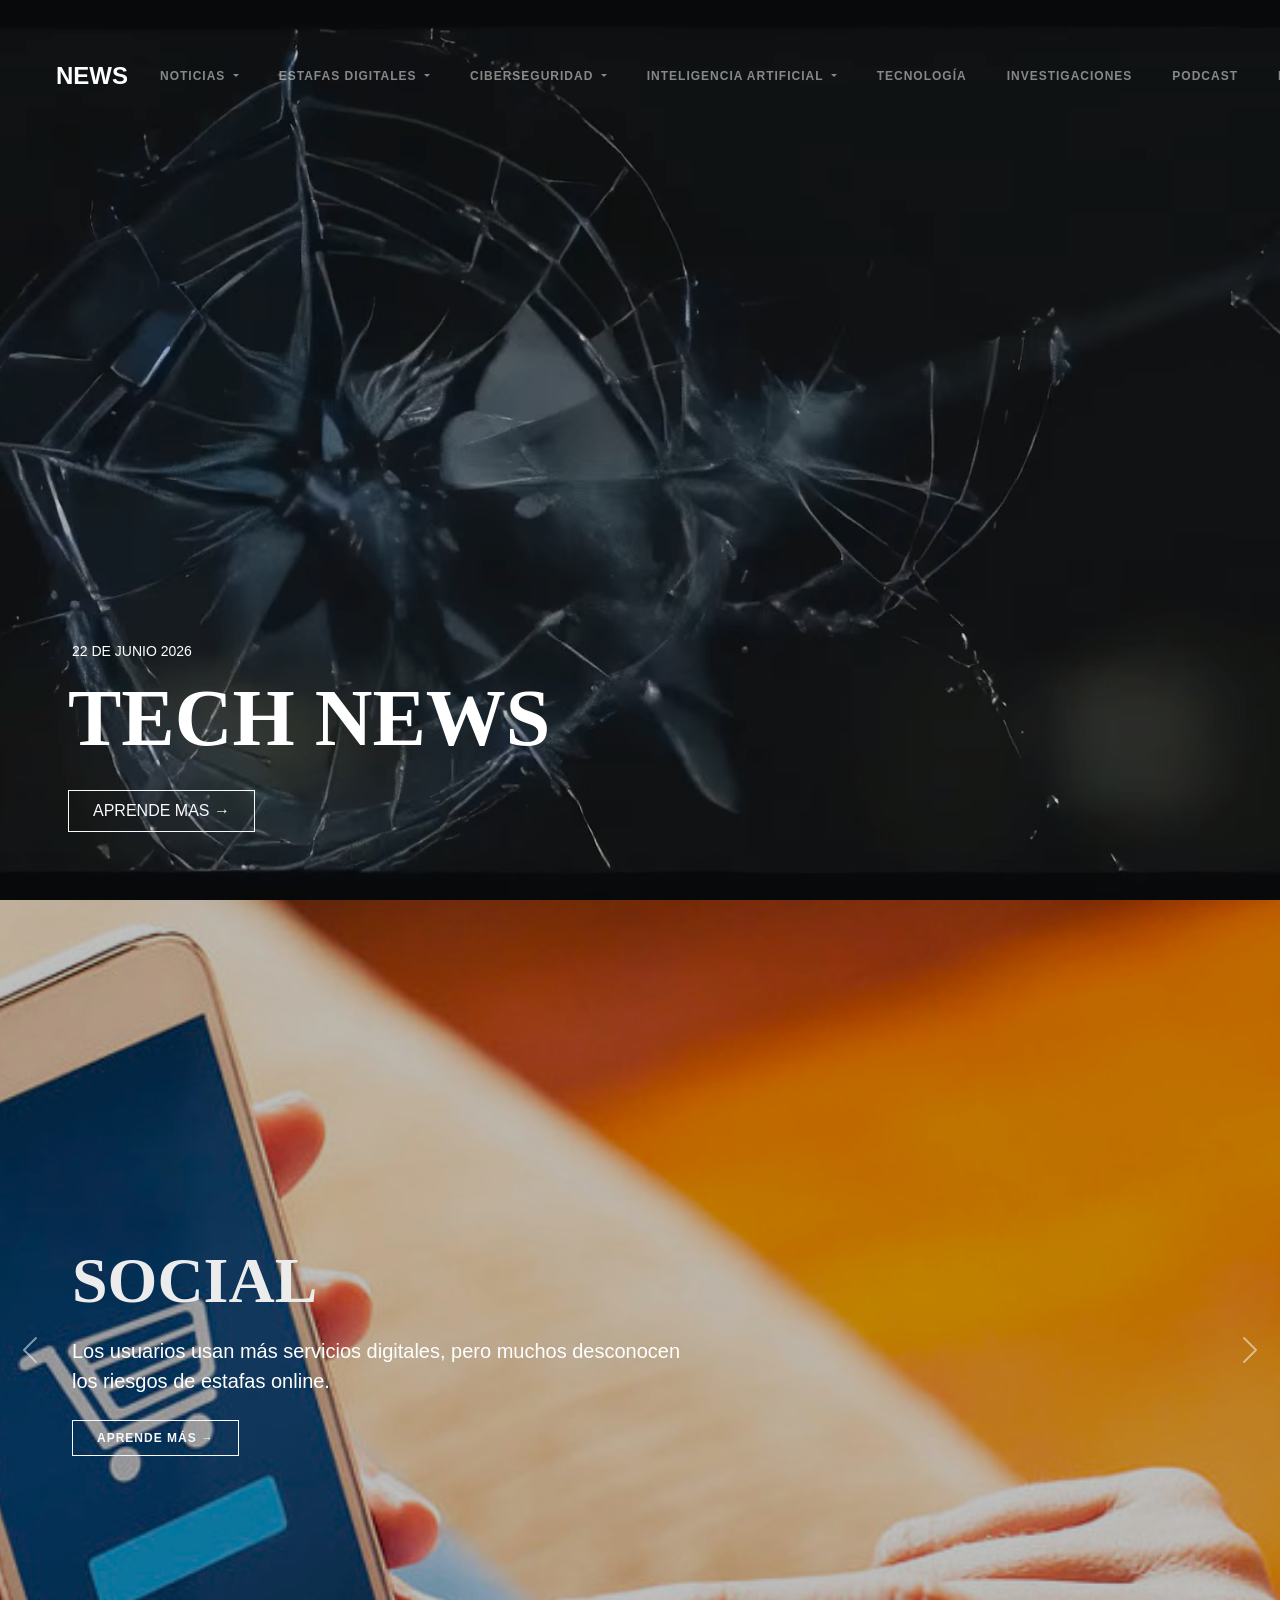
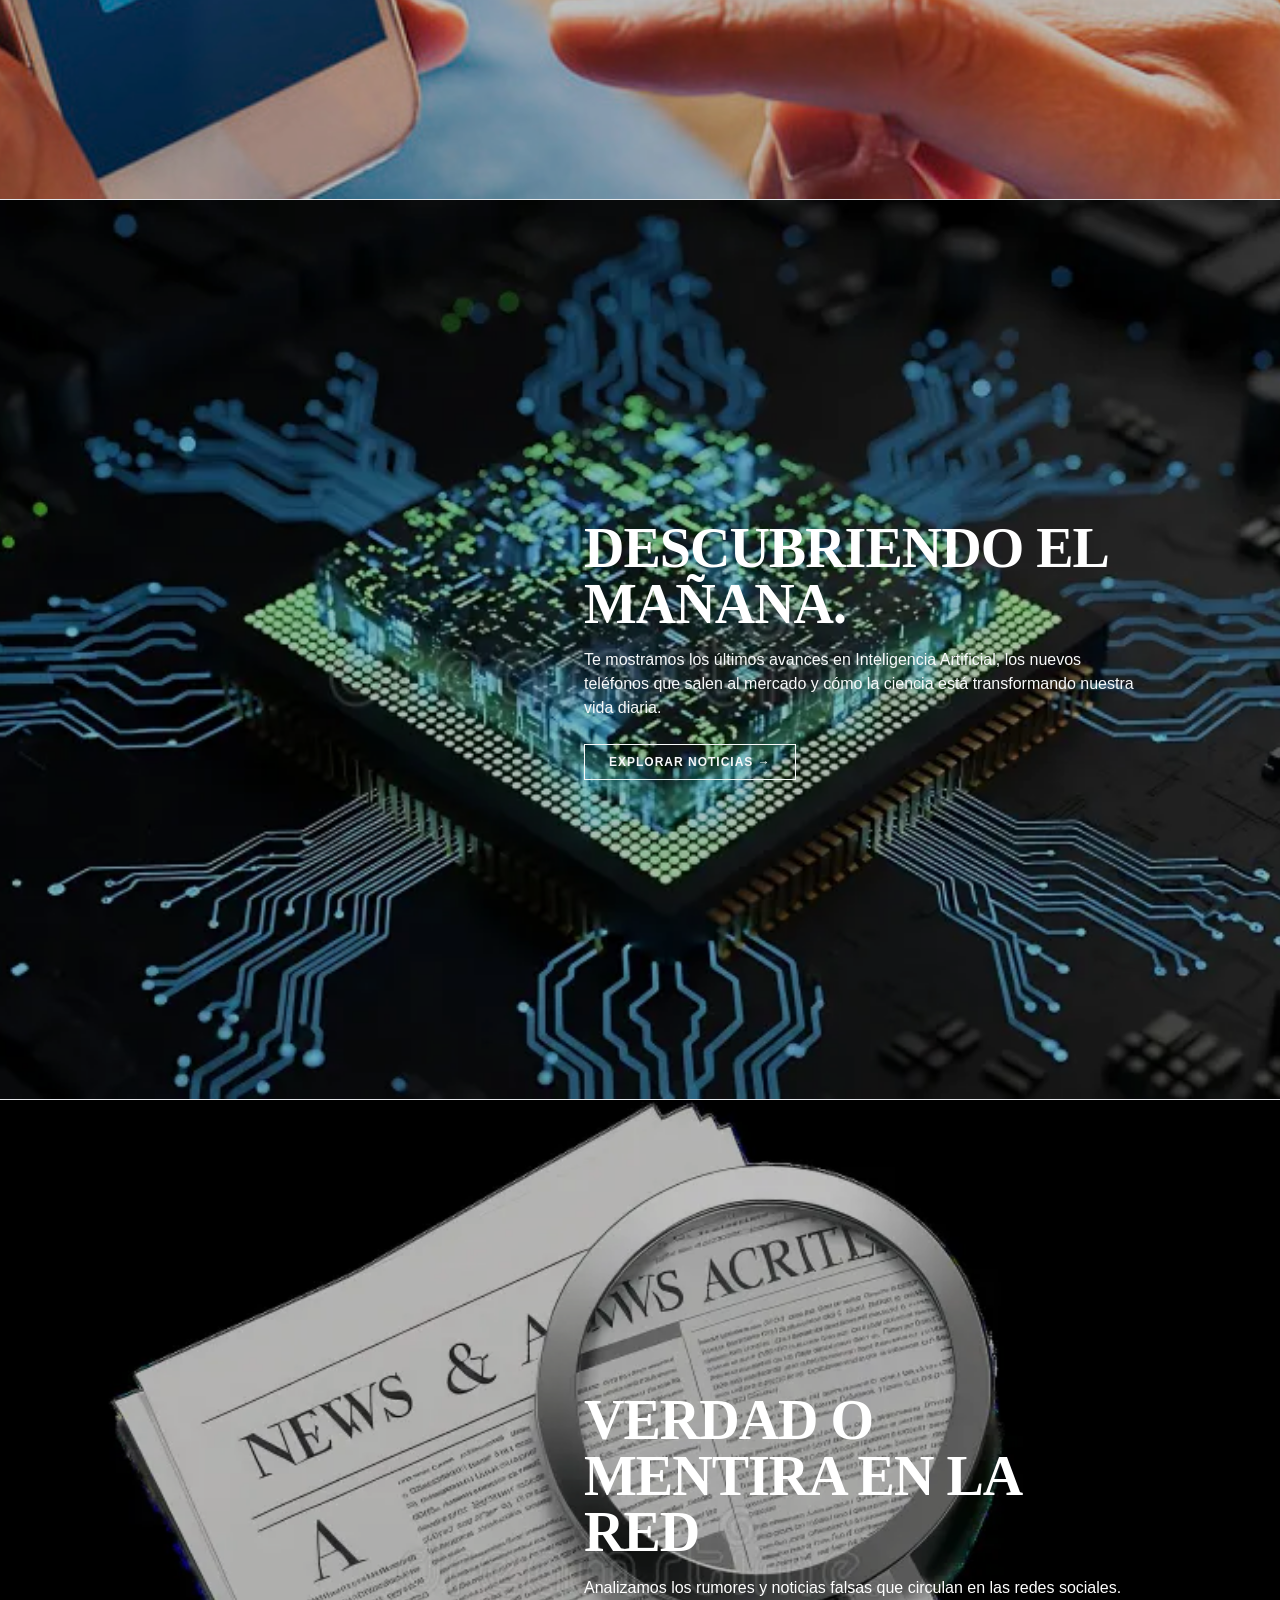
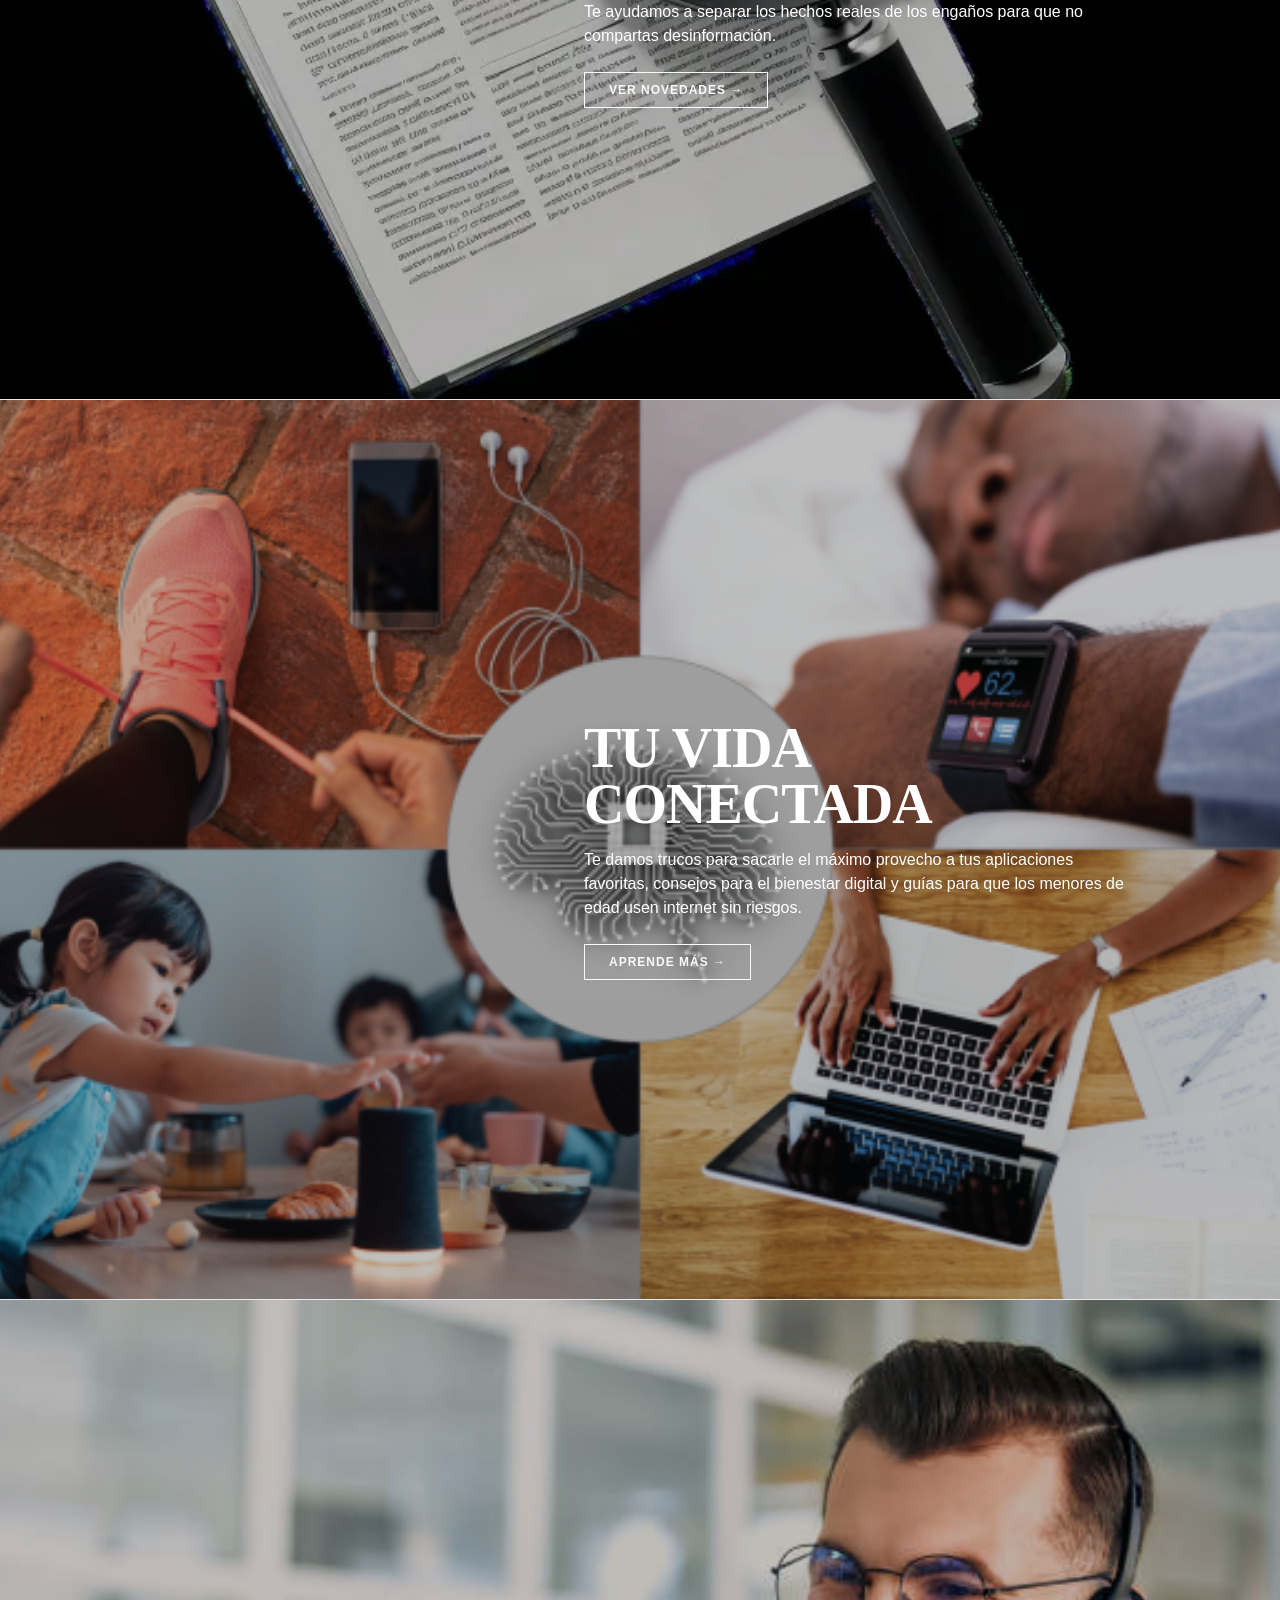
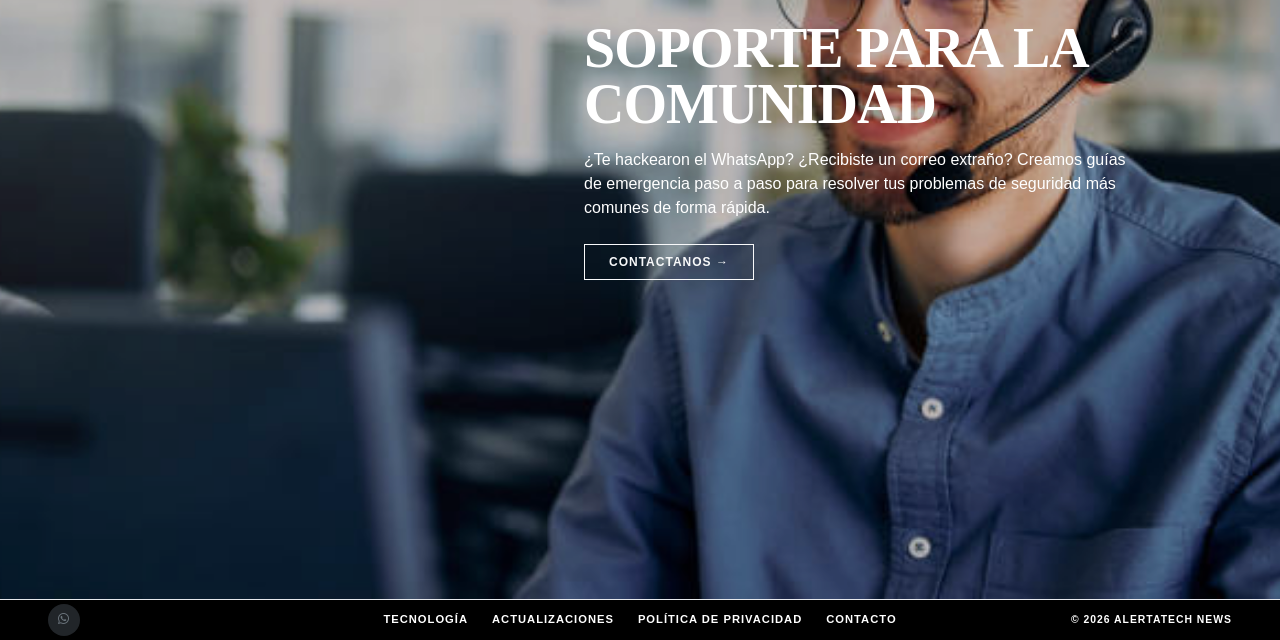
==== commit 1a4631b3: "Codigo corregido.  barra de navegación y pequeños detalles" ====
--- a/index.html
+++ b/index.html
@@ -16,7 +16,7 @@
       <video autoplay muted loop playsinline aria-hidden="true"
                 class="position-absolute top-0 start-0 w-100 h-100" 
                 style="object-fit: cover;">
-            <source src="video/vi.webm" type="video/mp4">
+            <source src="video/vi.webm" type="video/webm">
           </video>
           <div
             class="position-absolute top-0 start-0 w-100 h-100 bg-dark bg-opacity-25"
@@ -130,7 +130,7 @@
     >
       <!-- Fecha pequeña en mayúsculas -->
       <p class="text-uppercase small fw-light mb-2 ms-1 letter-spacing">
-        <time datetime="2026-06-22">22 de junio, 2026</time>
+        <time datetime="2026-06-22">22 de junio 2026</time>
       </p>
 
       <!-- Título principal gigante -->
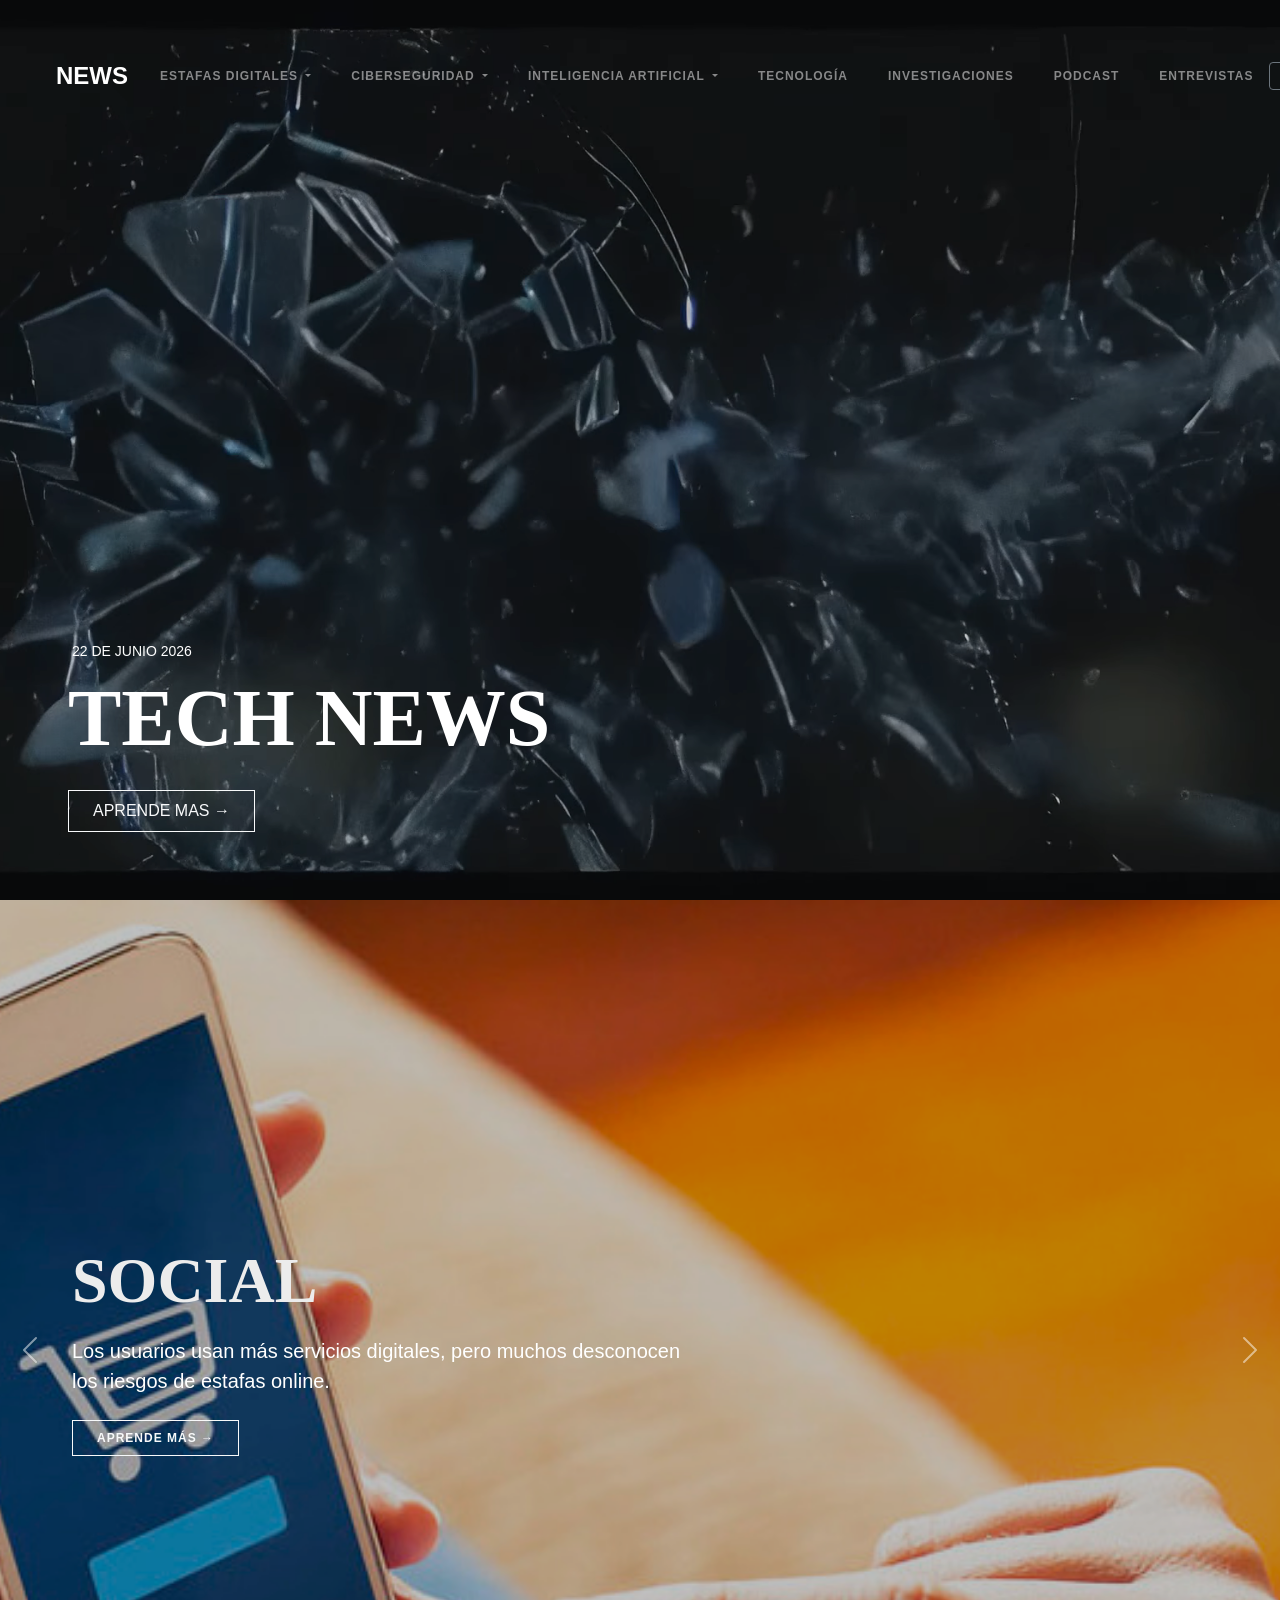
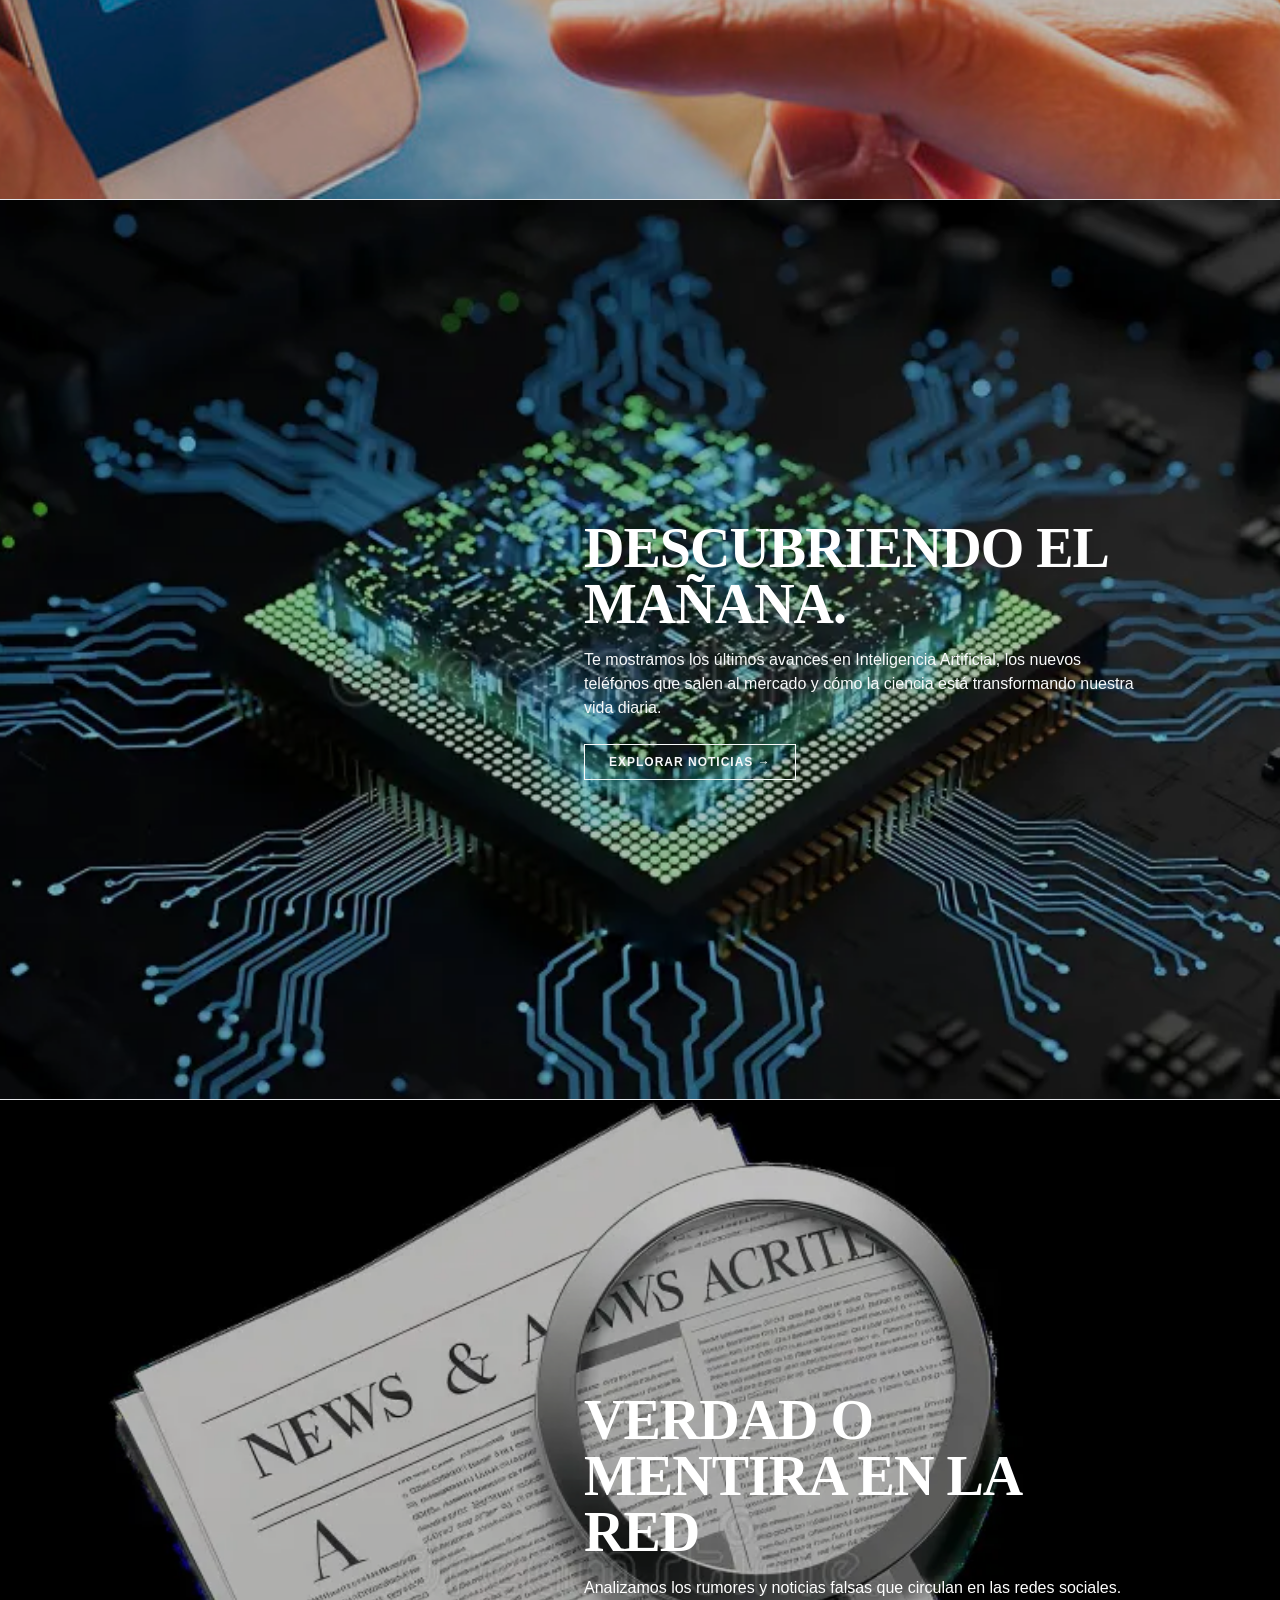
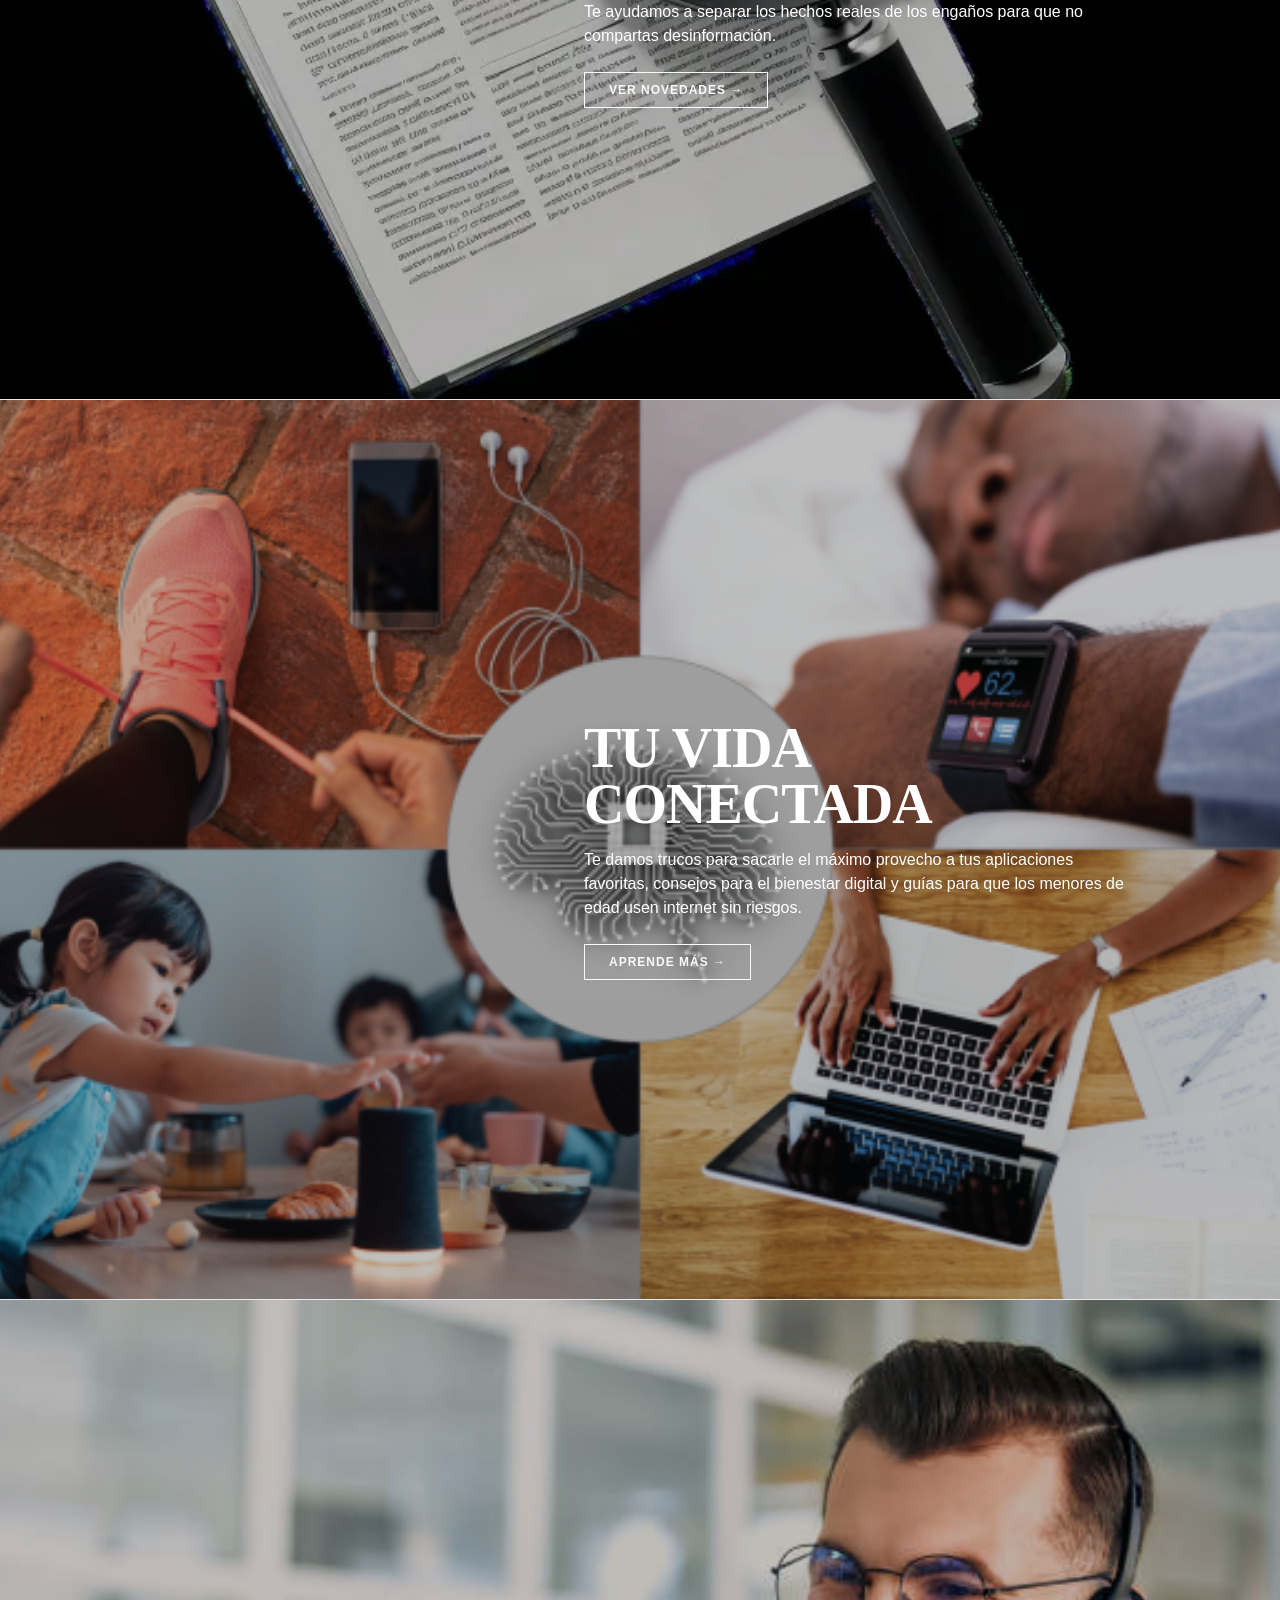
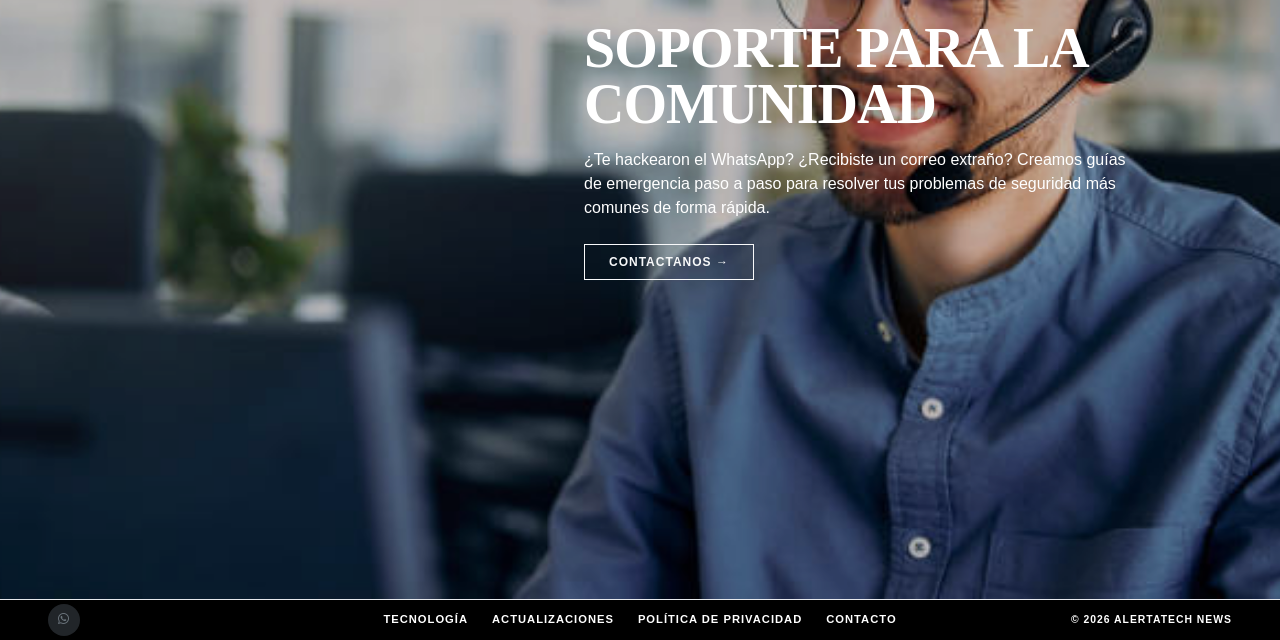
==== commit 6c30e5ca: "limpieza de CSS muerto (modo oscuro sin uso, buscador sin uso, section duplicada)" ====
--- a/index.html
+++ b/index.html
@@ -43,18 +43,7 @@
         
         
 
-        <li class="nav-item dropdown">
-                    <a class="nav-link dropdown-toggle fw-semibold px-2 text-white-50" href="#" id="dropNoticias" role="button" data-bs-toggle="dropdown" aria-expanded="false">
-                        noticias
-                    </a>
-                    <ul class="dropdown-menu dropdown-menu-dark rounded-3 shadow border-0 mt-2" aria-labelledby="dropNoticias" style="font-size: 0.85rem;">
-            <li><a class="dropdown-item py-2 d-flex align-items-center" href="noticias.html"><i class="bi bi-grid-fill text-muted me-2"></i> Todas</a></li>
-            <li><hr class="dropdown-divider border-secondary"></li>
-            <li><a class="dropdown-item py-2 d-flex align-items-center" href="noticias.html#malware"><i class="bi bi-bug-fill text-danger me-2"></i> malware</a></li>
-            <li><a class="dropdown-item py-2 d-flex align-items-center" href="noticias.html#ransomware"><i class="bi bi-lock-fill text-info me-2"></i> ransomware</a></li>
-            <li><a class="dropdown-item py-2 d-flex align-items-center" href="noticias.html#seguridad-redes"><i class="bi bi-wifi text-success me-2"></i> seguridad en redes</a></li>
-          </ul>
-        </li>
+        <!-- Noticias eliminado del nav superior (aparece en footer/otras secciones) -->
         <!-- Dropdown 1: Estafas Digitales con Iconos  -->
         <li class="nav-item dropdown">
           <a class="nav-link dropdown-toggle fw-semibold px-2 text-white-50" href="#" id="dropEstafas" role="button" data-bs-toggle="dropdown" aria-expanded="false">
@@ -108,9 +97,7 @@
         <li class="nav-item">
           <a class="nav-link fw-semibold px-2 text-white-50" href="entrevistas.html">Entrevistas</a>
         </li>
-        <li class="nav-item me-lg-3">
-          <a class="nav-link fw-semibold px-2 text-white-50" href="contacto.html">Contacto</a>
-        </li>
+        <!-- Contacto eliminado del nav superior (aparece en footer) -->
       </ul>
 
       <!--  Formulario de búsqueda  -->
--- a/css/styles.css
+++ b/css/styles.css
@@ -53,10 +53,6 @@
     padding: 30px 20px;
 }
 
-section {
-    margin-bottom: 35px;
-}
-
 section h2 {
     margin-bottom: 20px;
     color: #0f172a;
@@ -186,86 +182,9 @@
     color: #38bdf8 !important;
     text-decoration: none;
 }
-body.modo-oscuro {
-    background-color: #121212 !important;
-    color: #ffffff !important;
-}
-
-/* 2. Obliga a TODOS los textos a volverse blancos */
-body.modo-oscuro h1,
-body.modo-oscuro h2,
-body.modo-oscuro h3,
-body.modo-oscuro h4,
-body.modo-oscuro h5,
-body.modo-oscuro h6,
-body.modo-oscuro p,
-body.modo-oscuro span,
-body.modo-oscuro li,
-body.modo-oscuro a:not(.btn) { 
-    color: #ffffff !important;
-}
-/* 3. Cambia el contenedor blanco grande (donde está el video) */
-body.modo-oscuro .bg-light,
-body.modo-oscuro .shadow,
-body.modo-oscuro main,
-body.modo-oscuro .container,
-body.modo-oscuro [class*="card"] { 
-    background-color: #1e1e1e !important;
-}
-
-/* 4. Arregla textos secundarios grisáceos */
-body.modo-oscuro .text-muted,
-body.modo-oscuro .text-secondary {
-    color: #b3b3b3 !important; 
-}
 .hero {
     padding-top: 140px !important;
     margin-top: 40px !important;
-}
-/* --- BUSCADOR EXPANDIBLE MODERNO --- */
-.buscador-contenedor {
-    display: inline-flex;
-    align-items: center;
-    background-color: transparent;
-    border: 1px solid transparent;
-    border-radius: 20px;
-    padding: 2px 8px;
-    height: 34px;
-    transition: background-color 0.3s, border-color 0.3s;
-}
-/* El botón de la lupa siempre visible */
-.buscador-btn {
-    background: solid !important;
-    border: none !important;
-    color: rgb(48, 107, 235) !important;
-    cursor: pointer;
-    font-size: 1rem;
-    padding: 0 5px;
-    display: flex;
-    align-items: center;
-}
-
-/* La caja de texto empieza oculta sí o sí */
-.buscador-input {
-    background: transparent !important;
-    border: none !important;
-    color: rgb(255, 255, 255) !important;
-    outline: none;
-    font-size: 0.85rem;
-    padding: 0 !important;
-    width: 0px !important; /* Añadimos !important para ganarle a Bootstrap */
-    transition: width 0.3s ease, padding 0.3s ease;
-}
-
-.buscador-input::placeholder {
-    color: rgba(255, 255, 255, 0.7) !important;
-}
-
-/* --- CUANDO PASAS EL MOUSE O HACES CLIC SE ABRE --- */
-.buscador-contenedor:hover .buscador-input,
-.buscador-input:focus {
-    width: 120px !important; /* Añadimos !important aquí también */
-    padding: 0 5px !important;
 }
 /* Esto hace que aparezca la manito (puntero) en todo el menú */
 .nav-link, .dropdown-item {
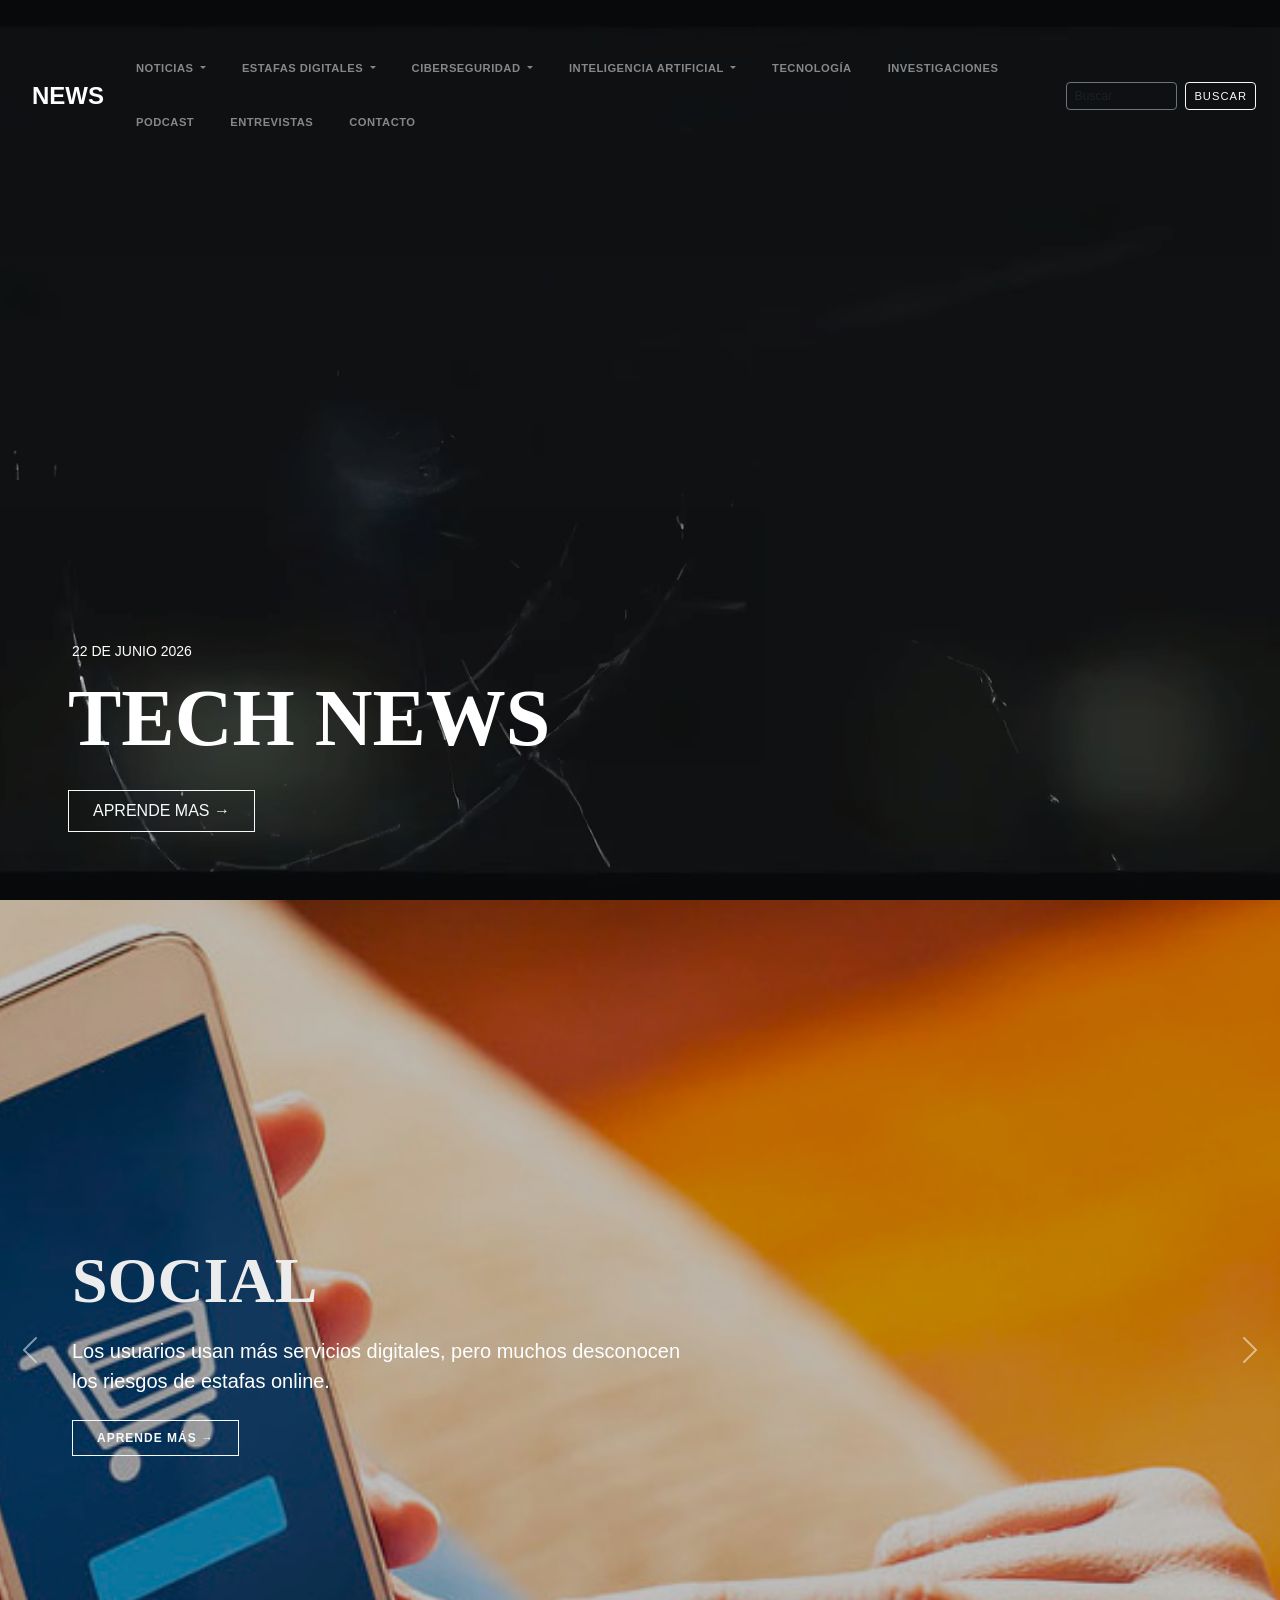
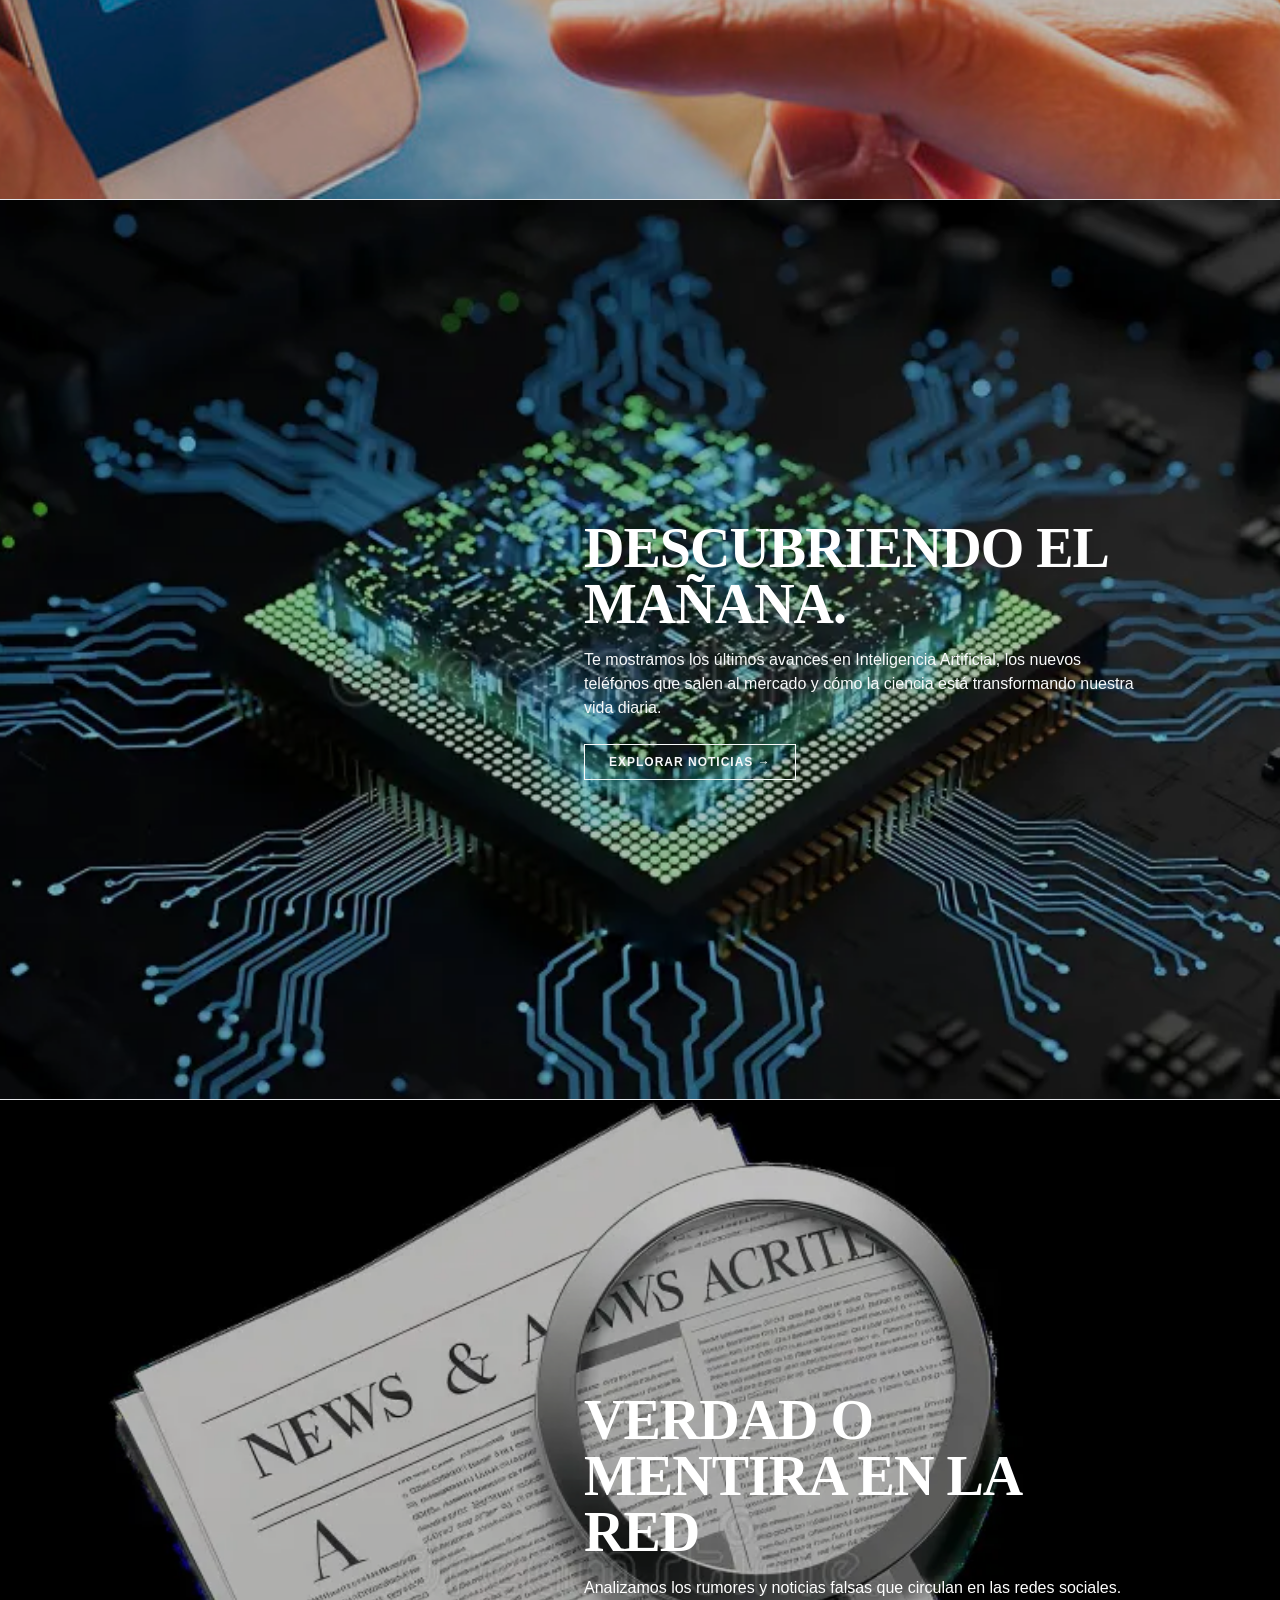
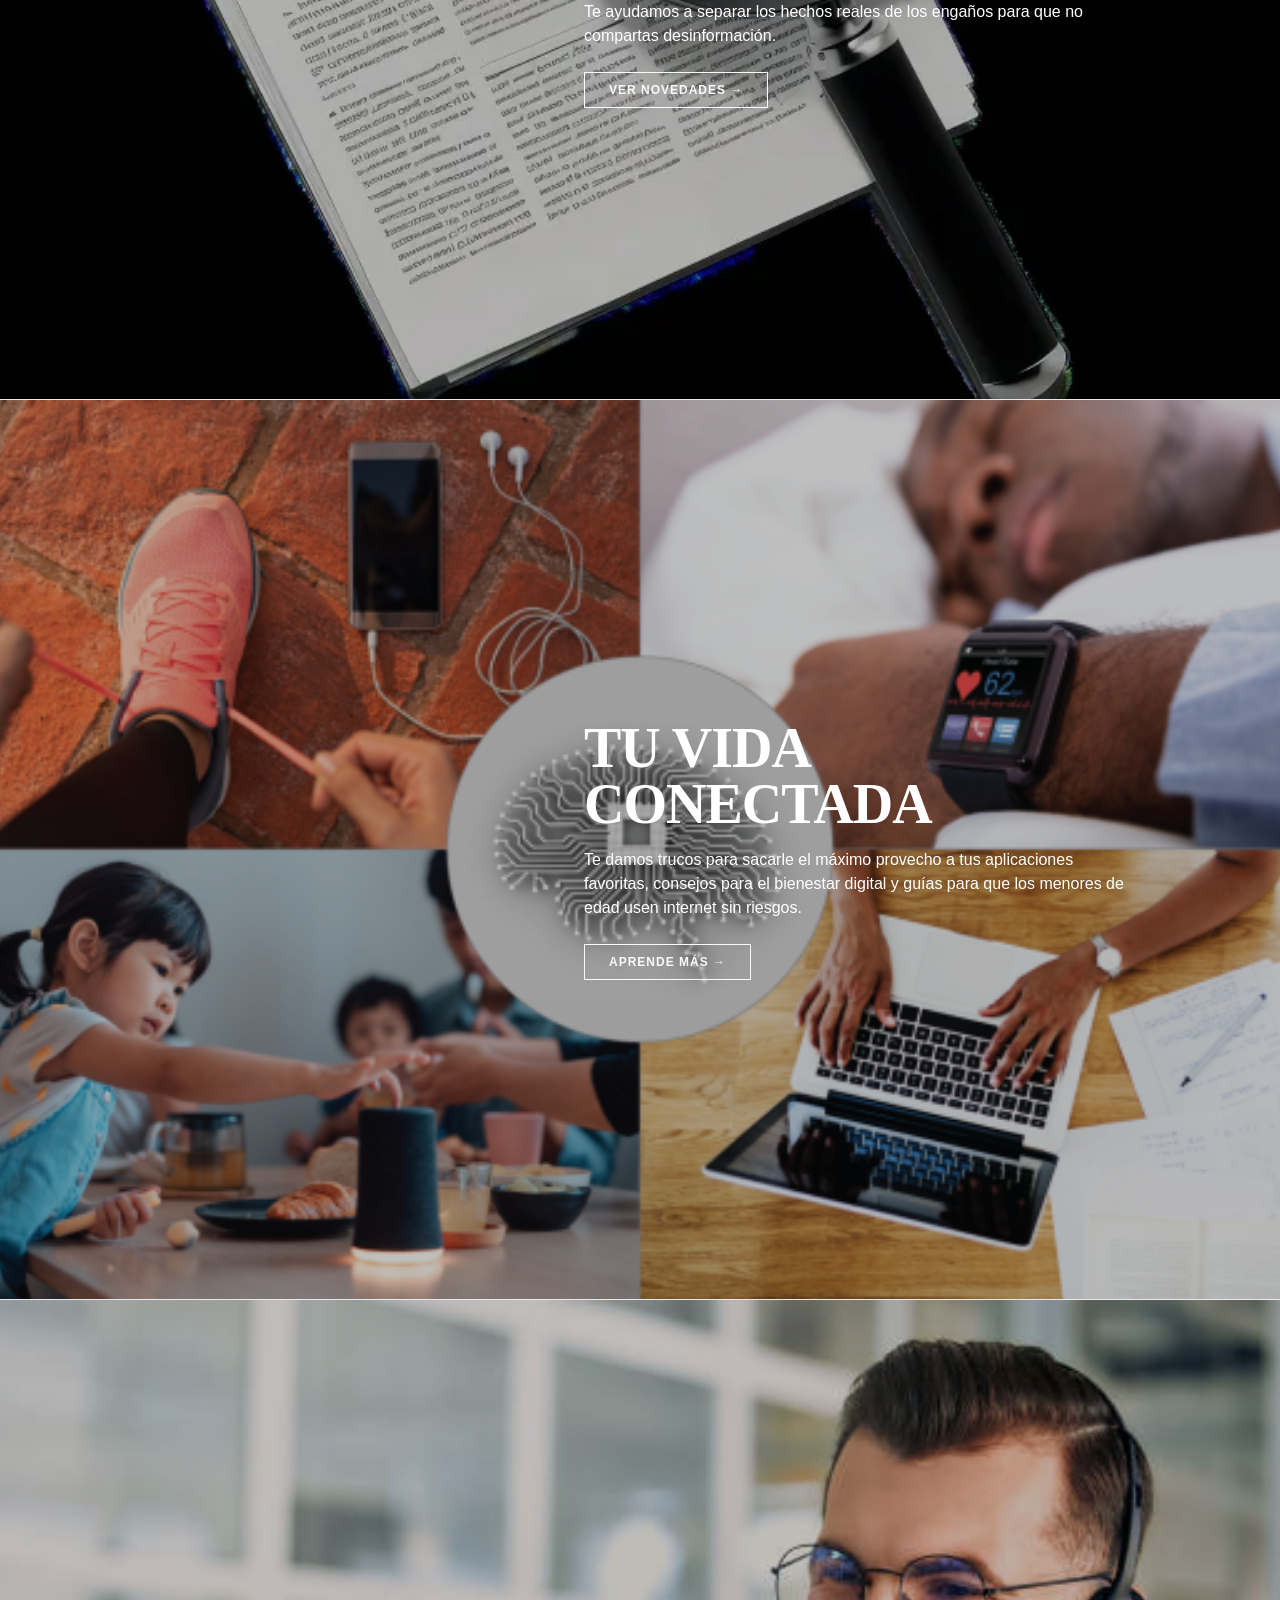
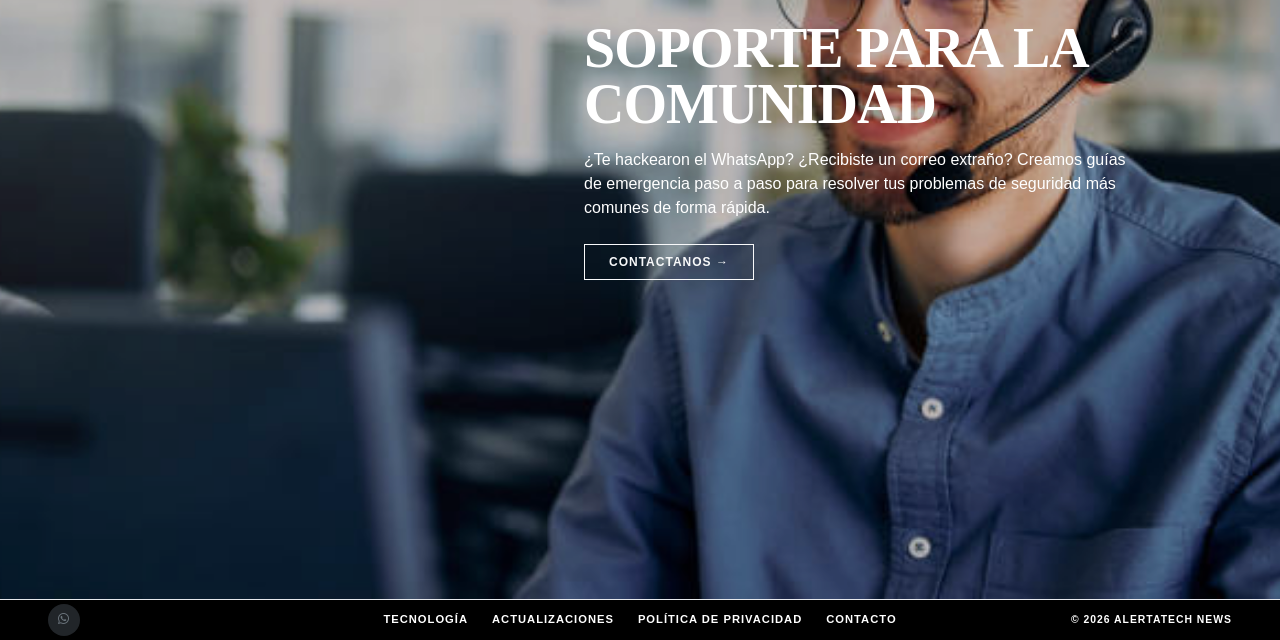
==== commit 49aaa0e4: "Corregir navbar responsivo" ====
--- a/index.html
+++ b/index.html
@@ -25,7 +25,7 @@
 
   <!-- Barra de navegación fija (siempre visible) -->
 <nav class="navbar navbar-expand-lg navbar-dark bg-transparent position-absolute top-0 start-0 w-100" style="z-index: 3;">
-  <div class="container-fluid px-4 px-lg-5 py-3">
+  <div class="container-fluid px-3 px-lg-4 py-3">
 
     <!-- marca original a la izquierda -->
     <a class="navbar-brand fw-bold fs-4 text-uppercase text-white" href="index.html">news</a>
@@ -39,11 +39,22 @@
 
     <!-- Contenedor de enlaces:minimalista pero con carpetas -->
     <div class="collapse navbar-collapse" id="menuPrincipal">
-      <ul class="navbar-nav ms-auto text-uppercase align-items-lg-center gap-2" style="font-size: 0.75rem; letter-spacing: 1px;">
-        
-        
-
-        <!-- Noticias eliminado del nav superior (aparece en footer/otras secciones) -->
+      <ul class="navbar-nav ms-auto text-uppercase align-items-lg-center flex-wrap gap-1" style="font-size: 0.70rem; letter-spacing: 0.5px;">
+        
+        
+
+        <li class="nav-item dropdown">
+                    <a class="nav-link dropdown-toggle fw-semibold px-2 text-white-50" href="#" id="dropNoticias" role="button" data-bs-toggle="dropdown" aria-expanded="false">
+                        noticias
+                    </a>
+                    <ul class="dropdown-menu dropdown-menu-dark rounded-3 shadow border-0 mt-2" aria-labelledby="dropNoticias" style="font-size: 0.85rem;">
+            <li><a class="dropdown-item py-2 d-flex align-items-center" href="noticias.html"><i class="bi bi-grid-fill text-muted me-2"></i> Todas</a></li>
+            <li><hr class="dropdown-divider border-secondary"></li>
+            <li><a class="dropdown-item py-2 d-flex align-items-center" href="noticias.html#malware"><i class="bi bi-bug-fill text-danger me-2"></i> malware</a></li>
+            <li><a class="dropdown-item py-2 d-flex align-items-center" href="noticias.html#ransomware"><i class="bi bi-lock-fill text-info me-2"></i> ransomware</a></li>
+            <li><a class="dropdown-item py-2 d-flex align-items-center" href="noticias.html#seguridad-redes"><i class="bi bi-wifi text-success me-2"></i> seguridad en redes</a></li>
+          </ul>
+        </li>
         <!-- Dropdown 1: Estafas Digitales con Iconos  -->
         <li class="nav-item dropdown">
           <a class="nav-link dropdown-toggle fw-semibold px-2 text-white-50" href="#" id="dropEstafas" role="button" data-bs-toggle="dropdown" aria-expanded="false">
@@ -97,11 +108,13 @@
         <li class="nav-item">
           <a class="nav-link fw-semibold px-2 text-white-50" href="entrevistas.html">Entrevistas</a>
         </li>
-        <!-- Contacto eliminado del nav superior (aparece en footer) -->
+        <li class="nav-item me-lg-3">
+          <a class="nav-link fw-semibold px-2 text-white-50" href="contacto.html">Contacto</a>
+        </li>
       </ul>
 
       <!--  Formulario de búsqueda  -->
-      <form class="d-flex mt-3 mt-lg-0" role="search" action="index.html" method="get">
+      <form class="d-flex mt-3 mt-lg-0 search-form" role="search" action="index.html" method="get">
         <label for="searchInput" class="visually-hidden">Buscar</label>
         <input id="searchInput" class="form-control form-control-sm me-2 bg-transparent text-white border-secondary" type="search" placeholder="Buscar" aria-label="Buscar" style="font-size: 0.75rem;">
         <button class="btn btn-sm btn-outline-light text-uppercase" type="submit" style="font-size: 0.7rem; letter-spacing: 1px;">Buscar</button>
@@ -397,4 +410,4 @@
 
 <script src="https://cdn.jsdelivr.net/npm/bootstrap@5.3.3/dist/js/bootstrap.bundle.min.js"></script>
 </body>
-</html>+</html>
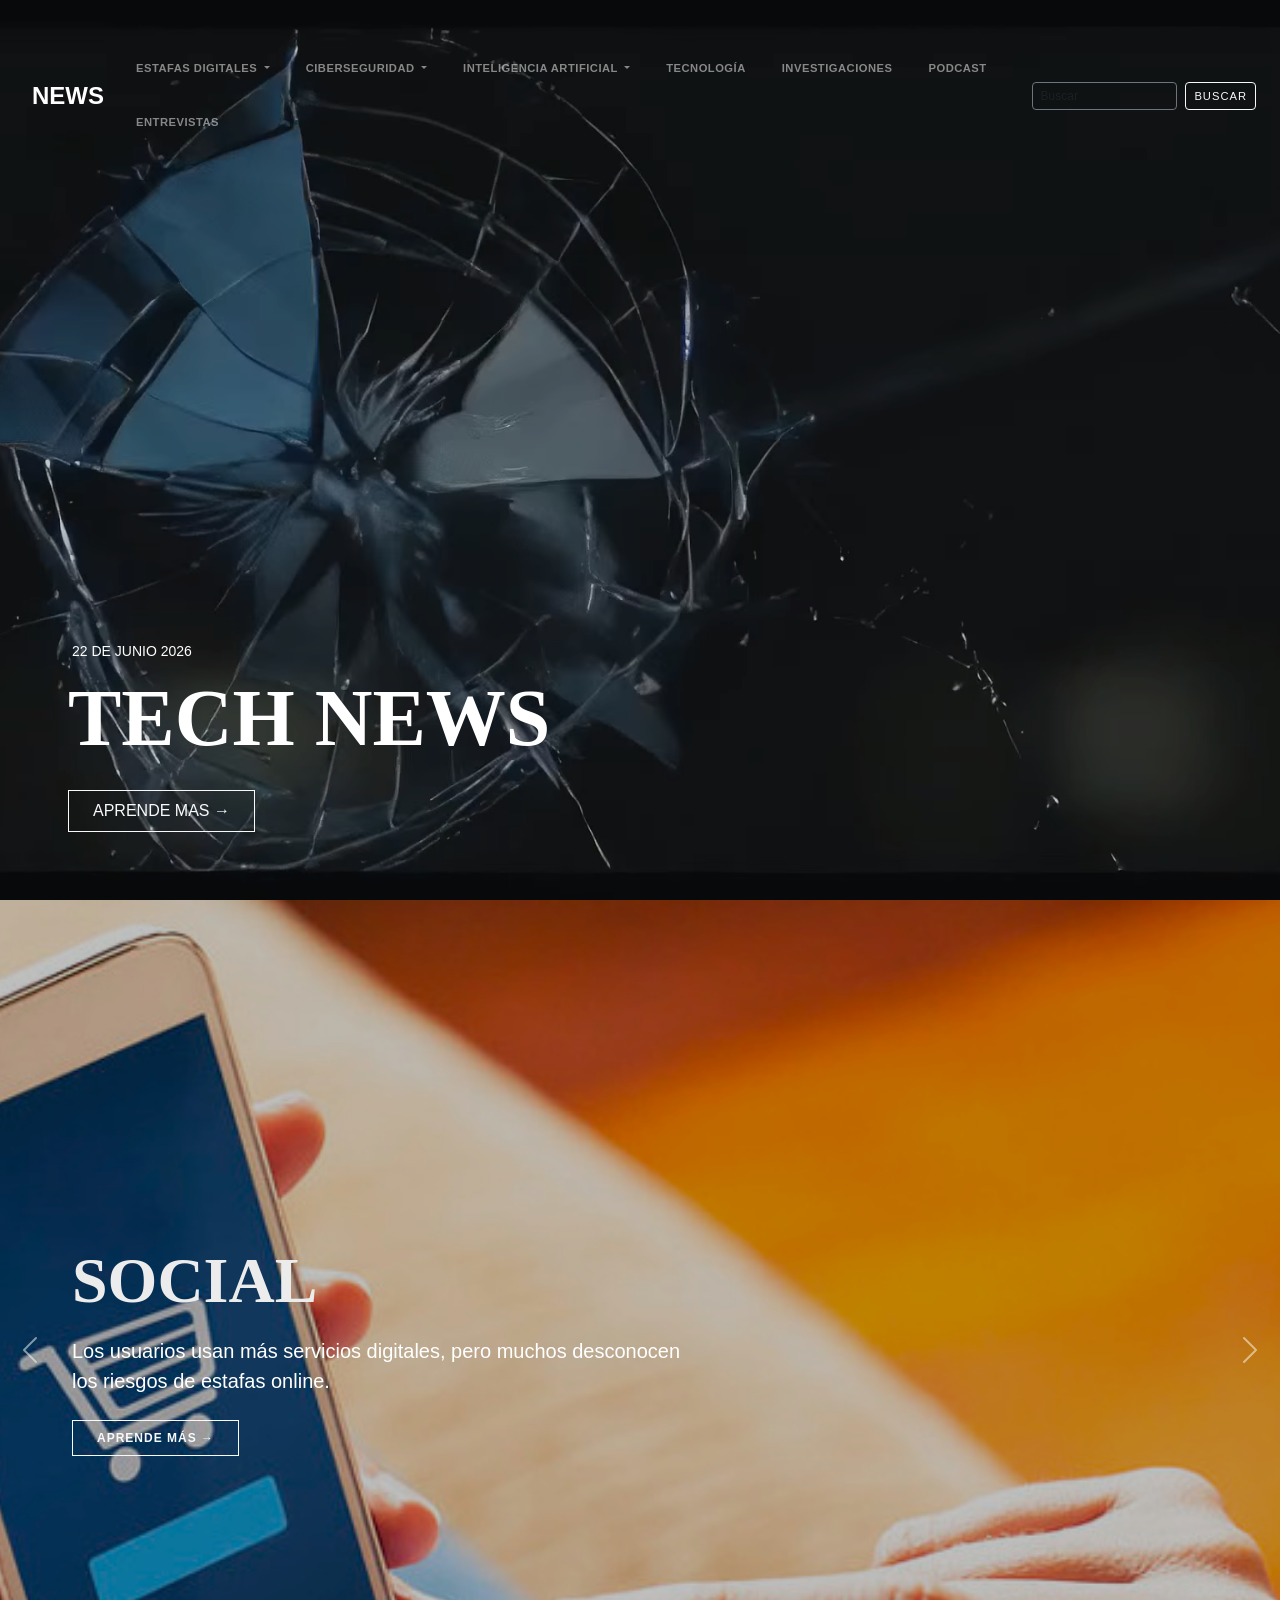
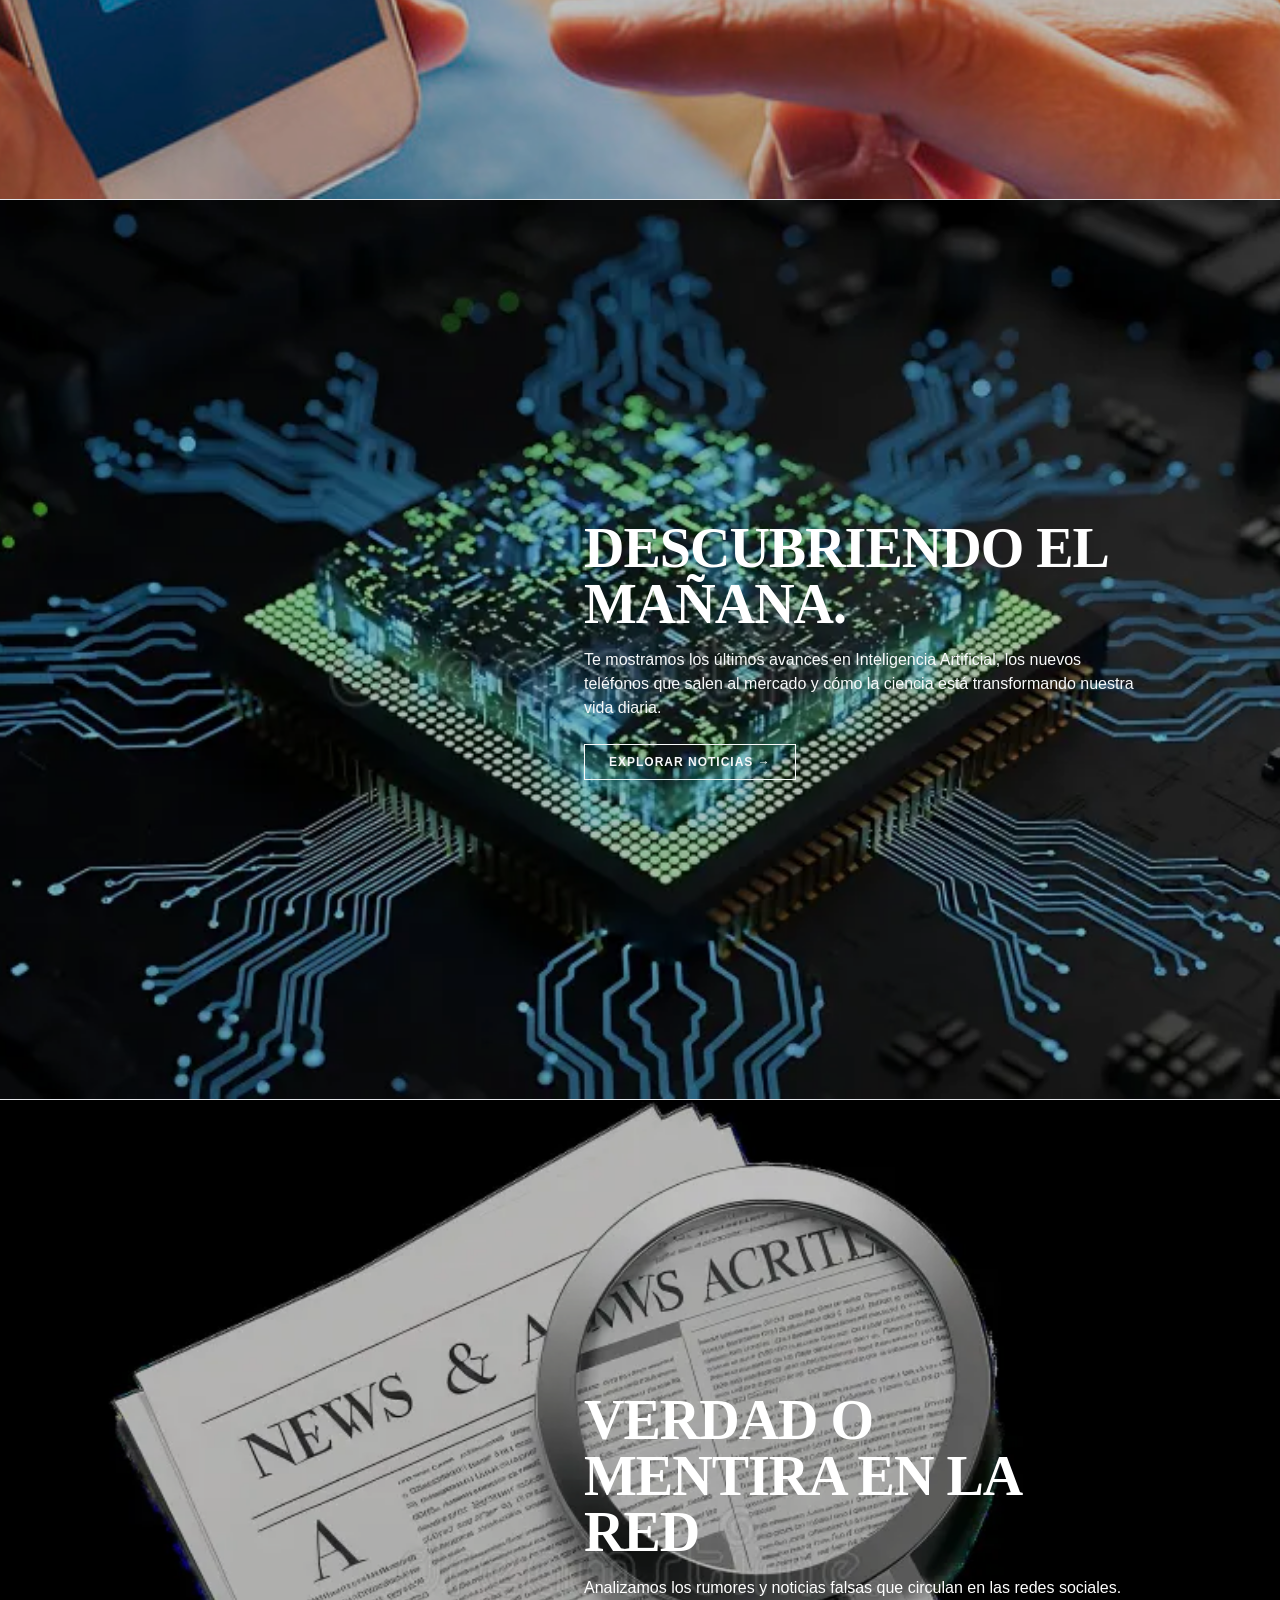
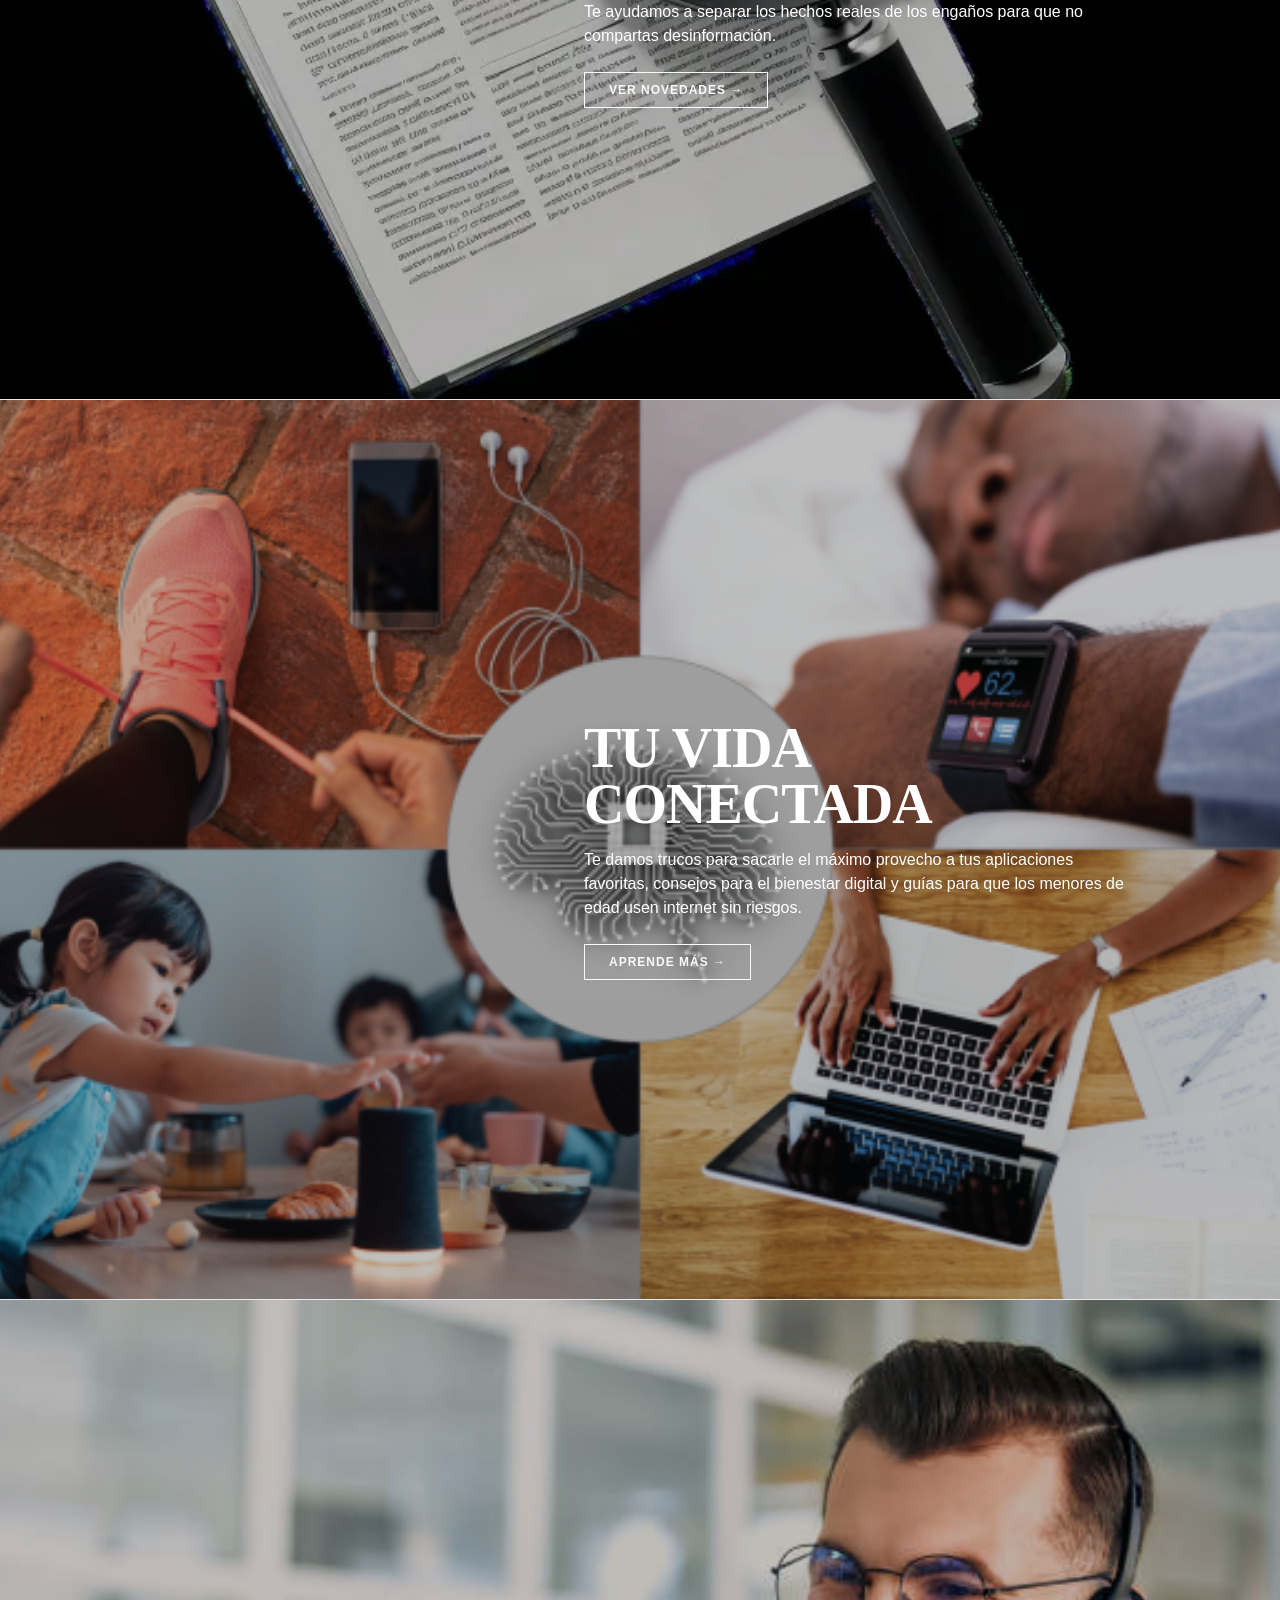
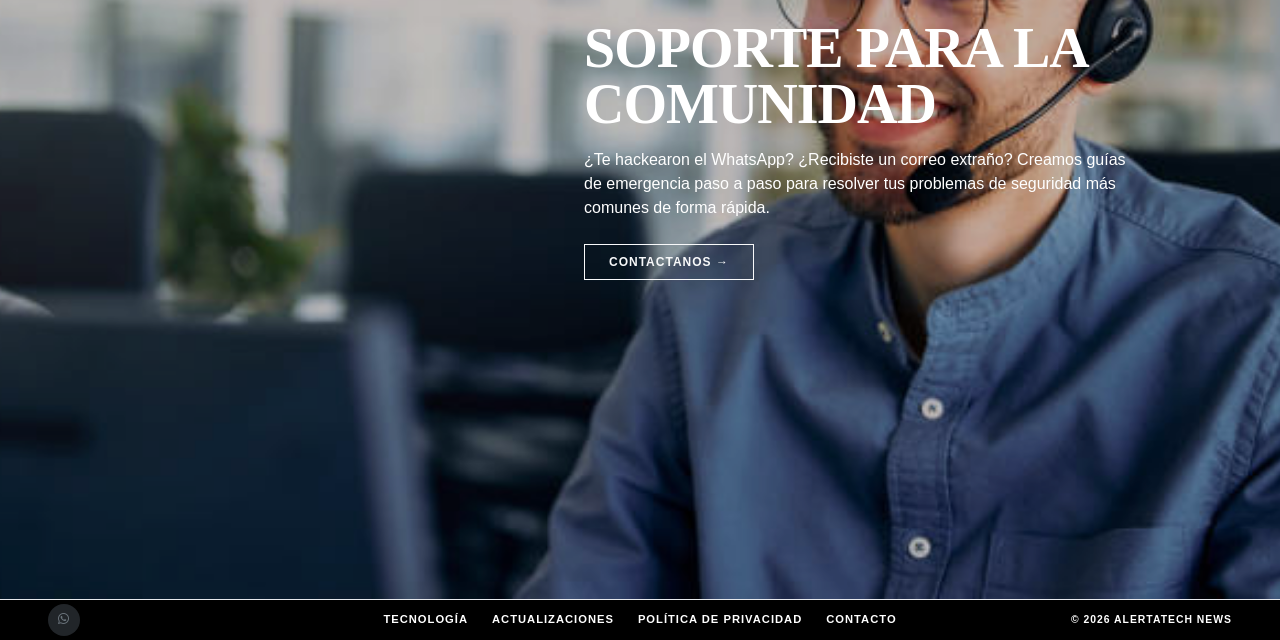
==== commit d89e6c90: "Merge branch 'main' of https://github.com/S4r3nY462/AlertaTech-News into arreglodelnav" ====
--- a/index.html
+++ b/index.html
@@ -43,18 +43,7 @@
         
         
 
-        <li class="nav-item dropdown">
-                    <a class="nav-link dropdown-toggle fw-semibold px-2 text-white-50" href="#" id="dropNoticias" role="button" data-bs-toggle="dropdown" aria-expanded="false">
-                        noticias
-                    </a>
-                    <ul class="dropdown-menu dropdown-menu-dark rounded-3 shadow border-0 mt-2" aria-labelledby="dropNoticias" style="font-size: 0.85rem;">
-            <li><a class="dropdown-item py-2 d-flex align-items-center" href="noticias.html"><i class="bi bi-grid-fill text-muted me-2"></i> Todas</a></li>
-            <li><hr class="dropdown-divider border-secondary"></li>
-            <li><a class="dropdown-item py-2 d-flex align-items-center" href="noticias.html#malware"><i class="bi bi-bug-fill text-danger me-2"></i> malware</a></li>
-            <li><a class="dropdown-item py-2 d-flex align-items-center" href="noticias.html#ransomware"><i class="bi bi-lock-fill text-info me-2"></i> ransomware</a></li>
-            <li><a class="dropdown-item py-2 d-flex align-items-center" href="noticias.html#seguridad-redes"><i class="bi bi-wifi text-success me-2"></i> seguridad en redes</a></li>
-          </ul>
-        </li>
+        <!-- Noticias eliminado del nav superior (aparece en footer/otras secciones) -->
         <!-- Dropdown 1: Estafas Digitales con Iconos  -->
         <li class="nav-item dropdown">
           <a class="nav-link dropdown-toggle fw-semibold px-2 text-white-50" href="#" id="dropEstafas" role="button" data-bs-toggle="dropdown" aria-expanded="false">
@@ -108,9 +97,7 @@
         <li class="nav-item">
           <a class="nav-link fw-semibold px-2 text-white-50" href="entrevistas.html">Entrevistas</a>
         </li>
-        <li class="nav-item me-lg-3">
-          <a class="nav-link fw-semibold px-2 text-white-50" href="contacto.html">Contacto</a>
-        </li>
+        <!-- Contacto eliminado del nav superior (aparece en footer) -->
       </ul>
 
       <!--  Formulario de búsqueda  -->
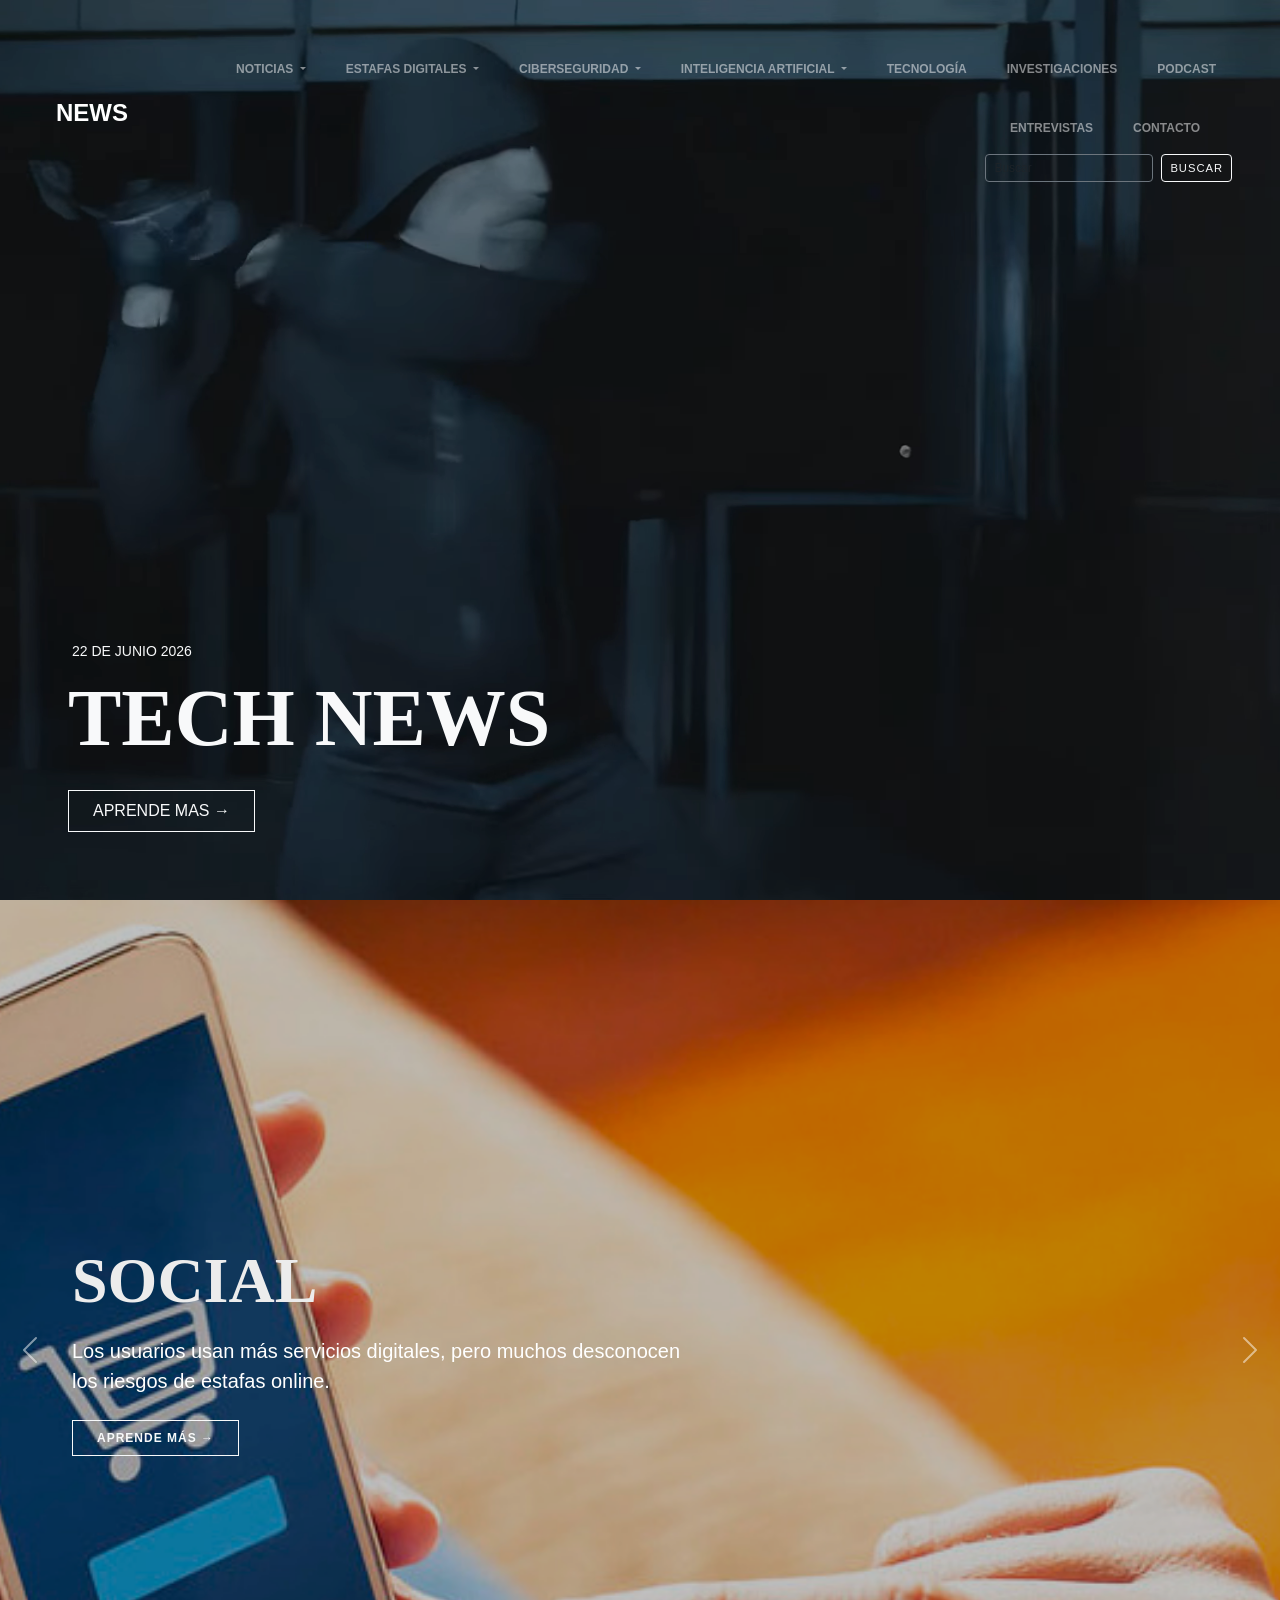
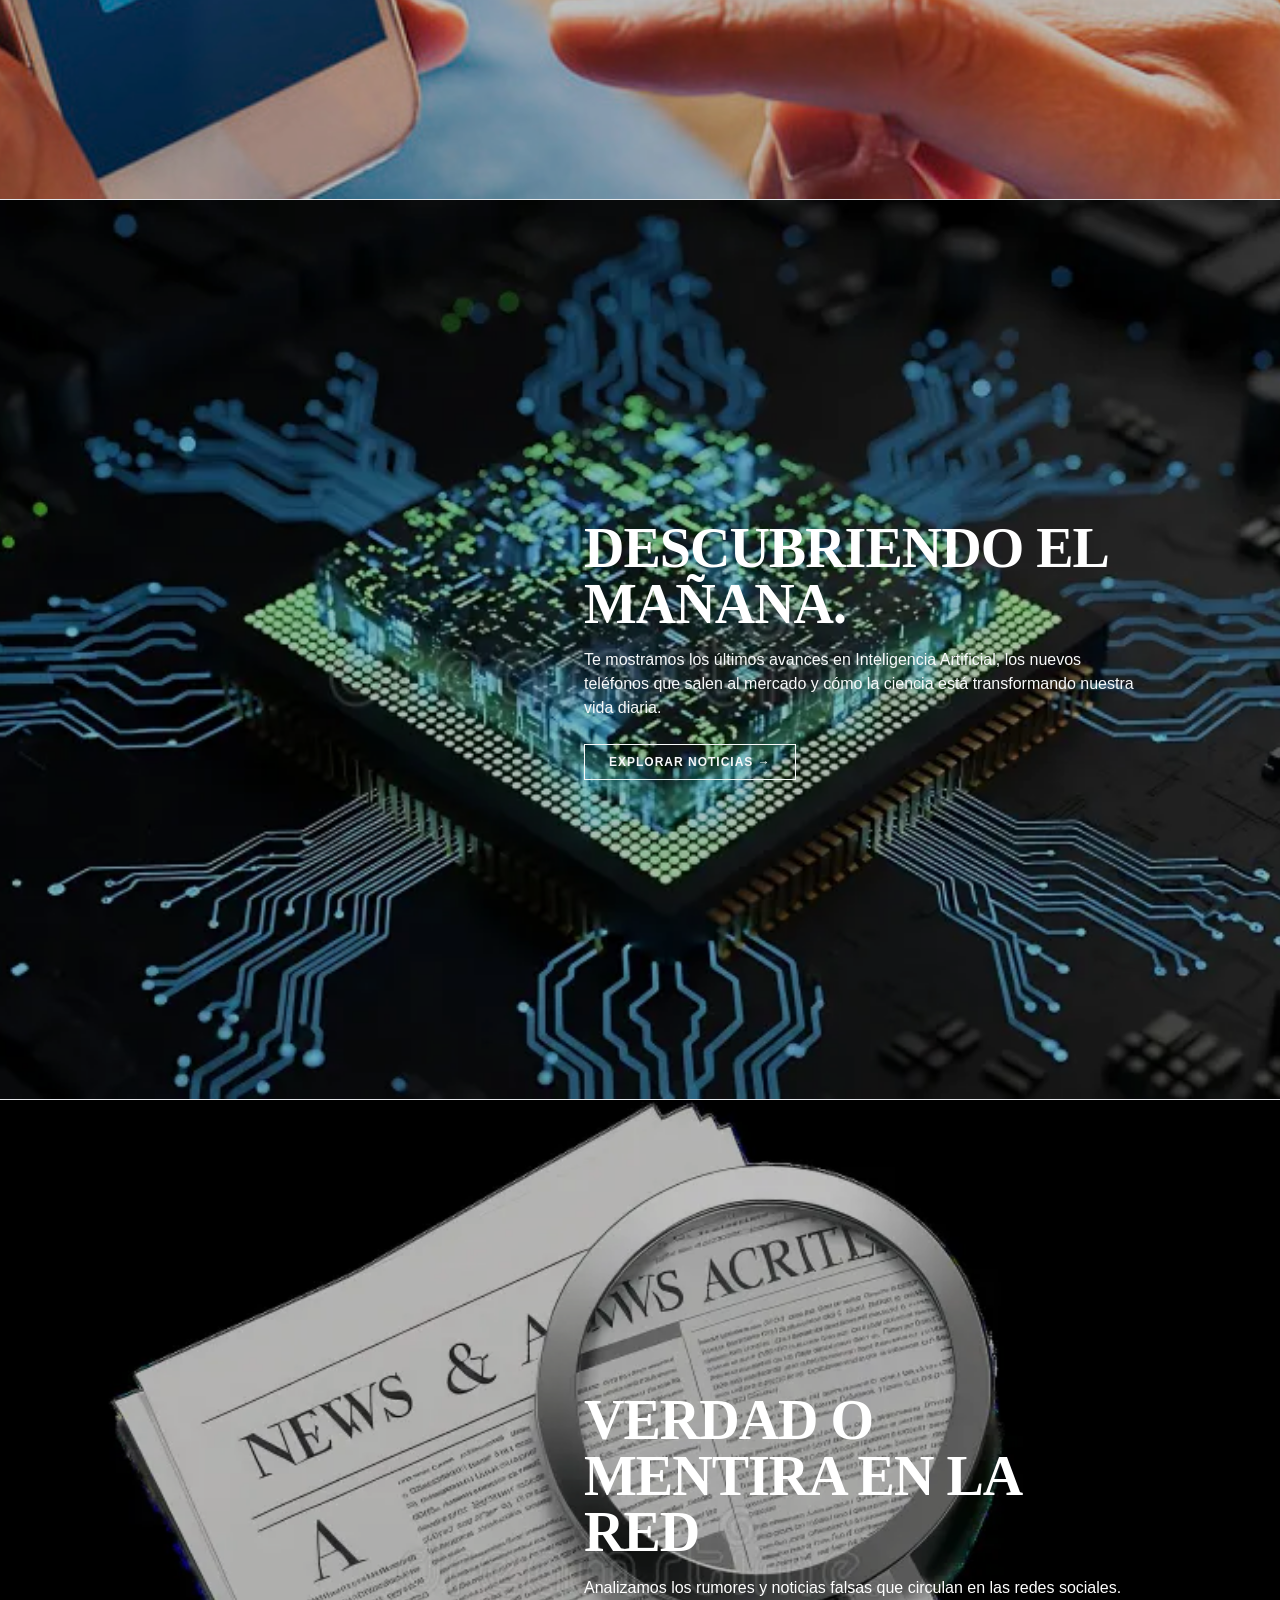
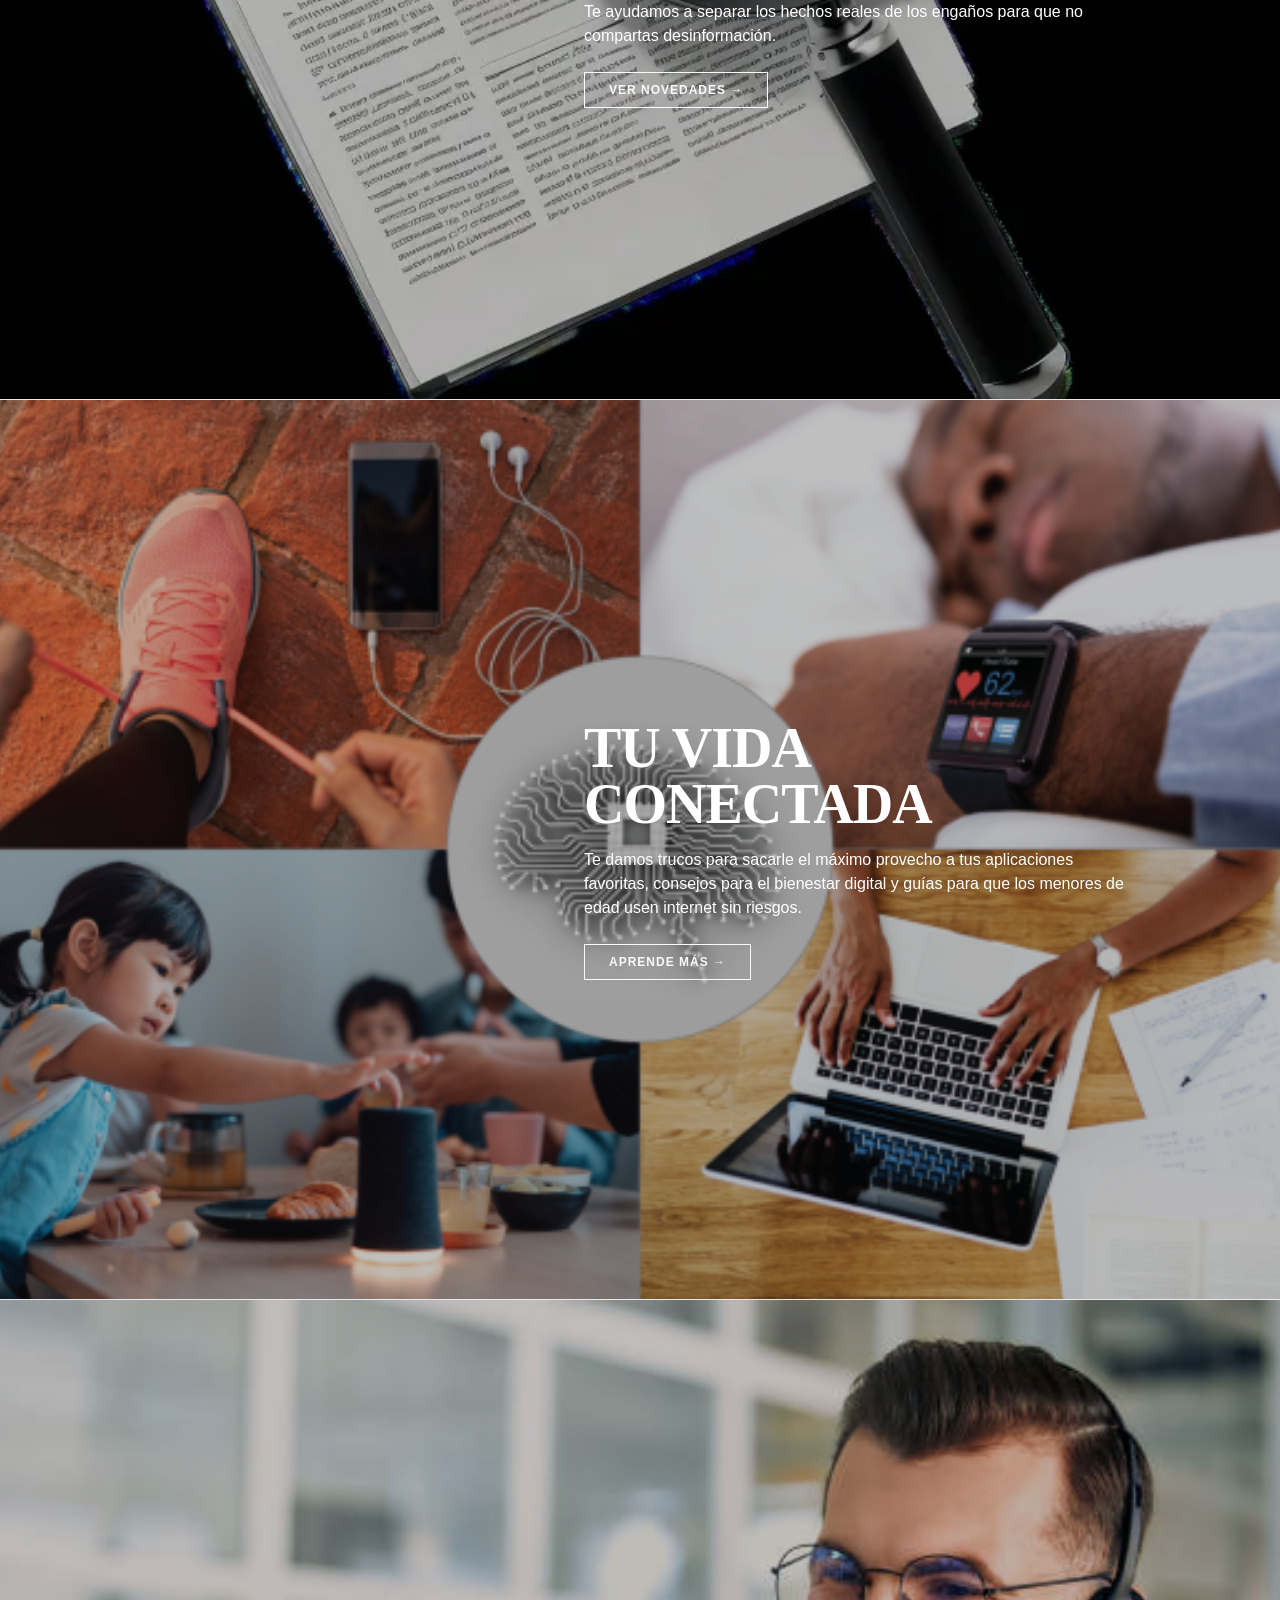
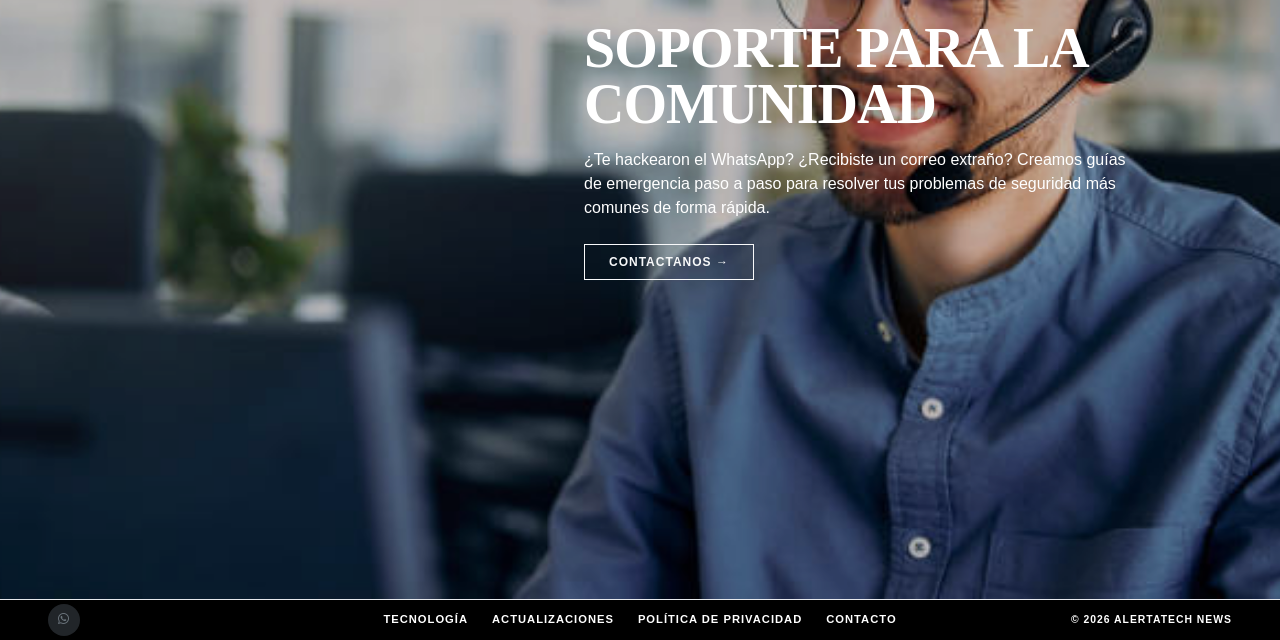
==== commit d8f601dd: "Mis cambios en el index" ====
--- a/index.html
+++ b/index.html
@@ -24,8 +24,8 @@
           </div>
 
   <!-- Barra de navegación fija (siempre visible) -->
-<nav class="navbar navbar-expand-lg navbar-dark bg-transparent position-absolute top-0 start-0 w-100" style="z-index: 3;">
-  <div class="container-fluid px-3 px-lg-4 py-3">
+<nav class="navbar navbar-expand-md navbar-dark bg-transparent position-absolute top-0 start-0 w-100" style="z-index: 3;">
+  <div class="container-fluid px-4 px-lg-5 py-3">
 
     <!-- marca original a la izquierda -->
     <a class="navbar-brand fw-bold fs-4 text-uppercase text-white" href="index.html">news</a>
@@ -38,12 +38,22 @@
     </button>
 
     <!-- Contenedor de enlaces:minimalista pero con carpetas -->
-    <div class="collapse navbar-collapse" id="menuPrincipal">
-      <ul class="navbar-nav ms-auto text-uppercase align-items-lg-center flex-wrap gap-1" style="font-size: 0.70rem; letter-spacing: 0.5px;">
-        
-        
-
-        <!-- Noticias eliminado del nav superior (aparece en footer/otras secciones) -->
+    <div class="collapse navbar-collapse d-md-flex flex-md-wrap justify-content-md-end align-items-center" id="menuPrincipal">
+      <ul class="navbar-nav ms-auto text-uppercase align-items-lg-center d-flex flex-wrap justify-content-end gap-xl-2 gap-md-1 w-auto" style="font-size: 0.75rem;">
+
+        
+        <li class="nav-item dropdown">
+                    <a class="nav-link dropdown-toggle fw-semibold px-2 text-white-50" href="#" id="dropNoticias" role="button" data-bs-toggle="dropdown" aria-expanded="false">
+                        noticias
+                    </a>
+                    <ul class="dropdown-menu dropdown-menu-dark rounded-3 shadow border-0 mt-2" aria-labelledby="dropNoticias" style="font-size: 0.85rem;">
+            <li><a class="dropdown-item py-2 d-flex align-items-center" href="noticias.html"><i class="bi bi-grid-fill text-muted me-2"></i> Todas</a></li>
+            <li><hr class="dropdown-divider border-secondary"></li>
+            <li><a class="dropdown-item py-2 d-flex align-items-center" href="noticias.html#malware"><i class="bi bi-bug-fill text-danger me-2"></i> malware</a></li>
+            <li><a class="dropdown-item py-2 d-flex align-items-center" href="noticias.html#ransomware"><i class="bi bi-lock-fill text-info me-2"></i> ransomware</a></li>
+            <li><a class="dropdown-item py-2 d-flex align-items-center" href="noticias.html#seguridad-redes"><i class="bi bi-wifi text-success me-2"></i> seguridad en redes</a></li>
+          </ul>
+        </li>
         <!-- Dropdown 1: Estafas Digitales con Iconos  -->
         <li class="nav-item dropdown">
           <a class="nav-link dropdown-toggle fw-semibold px-2 text-white-50" href="#" id="dropEstafas" role="button" data-bs-toggle="dropdown" aria-expanded="false">
@@ -97,11 +107,13 @@
         <li class="nav-item">
           <a class="nav-link fw-semibold px-2 text-white-50" href="entrevistas.html">Entrevistas</a>
         </li>
-        <!-- Contacto eliminado del nav superior (aparece en footer) -->
+        <li class="nav-item me-lg-3">
+          <a class="nav-link fw-semibold px-2 text-white-50" href="contacto.html">Contacto</a>
+        </li>
       </ul>
 
       <!--  Formulario de búsqueda  -->
-      <form class="d-flex mt-3 mt-lg-0 search-form" role="search" action="index.html" method="get">
+      <form class="d-flex mt-3 mt-lg-0" role="search" action="index.html" method="get">
         <label for="searchInput" class="visually-hidden">Buscar</label>
         <input id="searchInput" class="form-control form-control-sm me-2 bg-transparent text-white border-secondary" type="search" placeholder="Buscar" aria-label="Buscar" style="font-size: 0.75rem;">
         <button class="btn btn-sm btn-outline-light text-uppercase" type="submit" style="font-size: 0.7rem; letter-spacing: 1px;">Buscar</button>
@@ -112,7 +124,7 @@
 </nav>
 
     <div
-      class="position-relative d-flex flex-column justify-content-end align-items-start h-100 text-white px-4 px-lg-5 pb-5"
+      class="position-relative d-flex flex-column justify-content-end align-items-start h-100 text-light px-4 px-lg-5 pb-5"
       style="z-index: 2;"
     >
       <!-- Fecha pequeña en mayúsculas -->
@@ -397,4 +409,4 @@
 
 <script src="https://cdn.jsdelivr.net/npm/bootstrap@5.3.3/dist/js/bootstrap.bundle.min.js"></script>
 </body>
-</html>
+</html>
